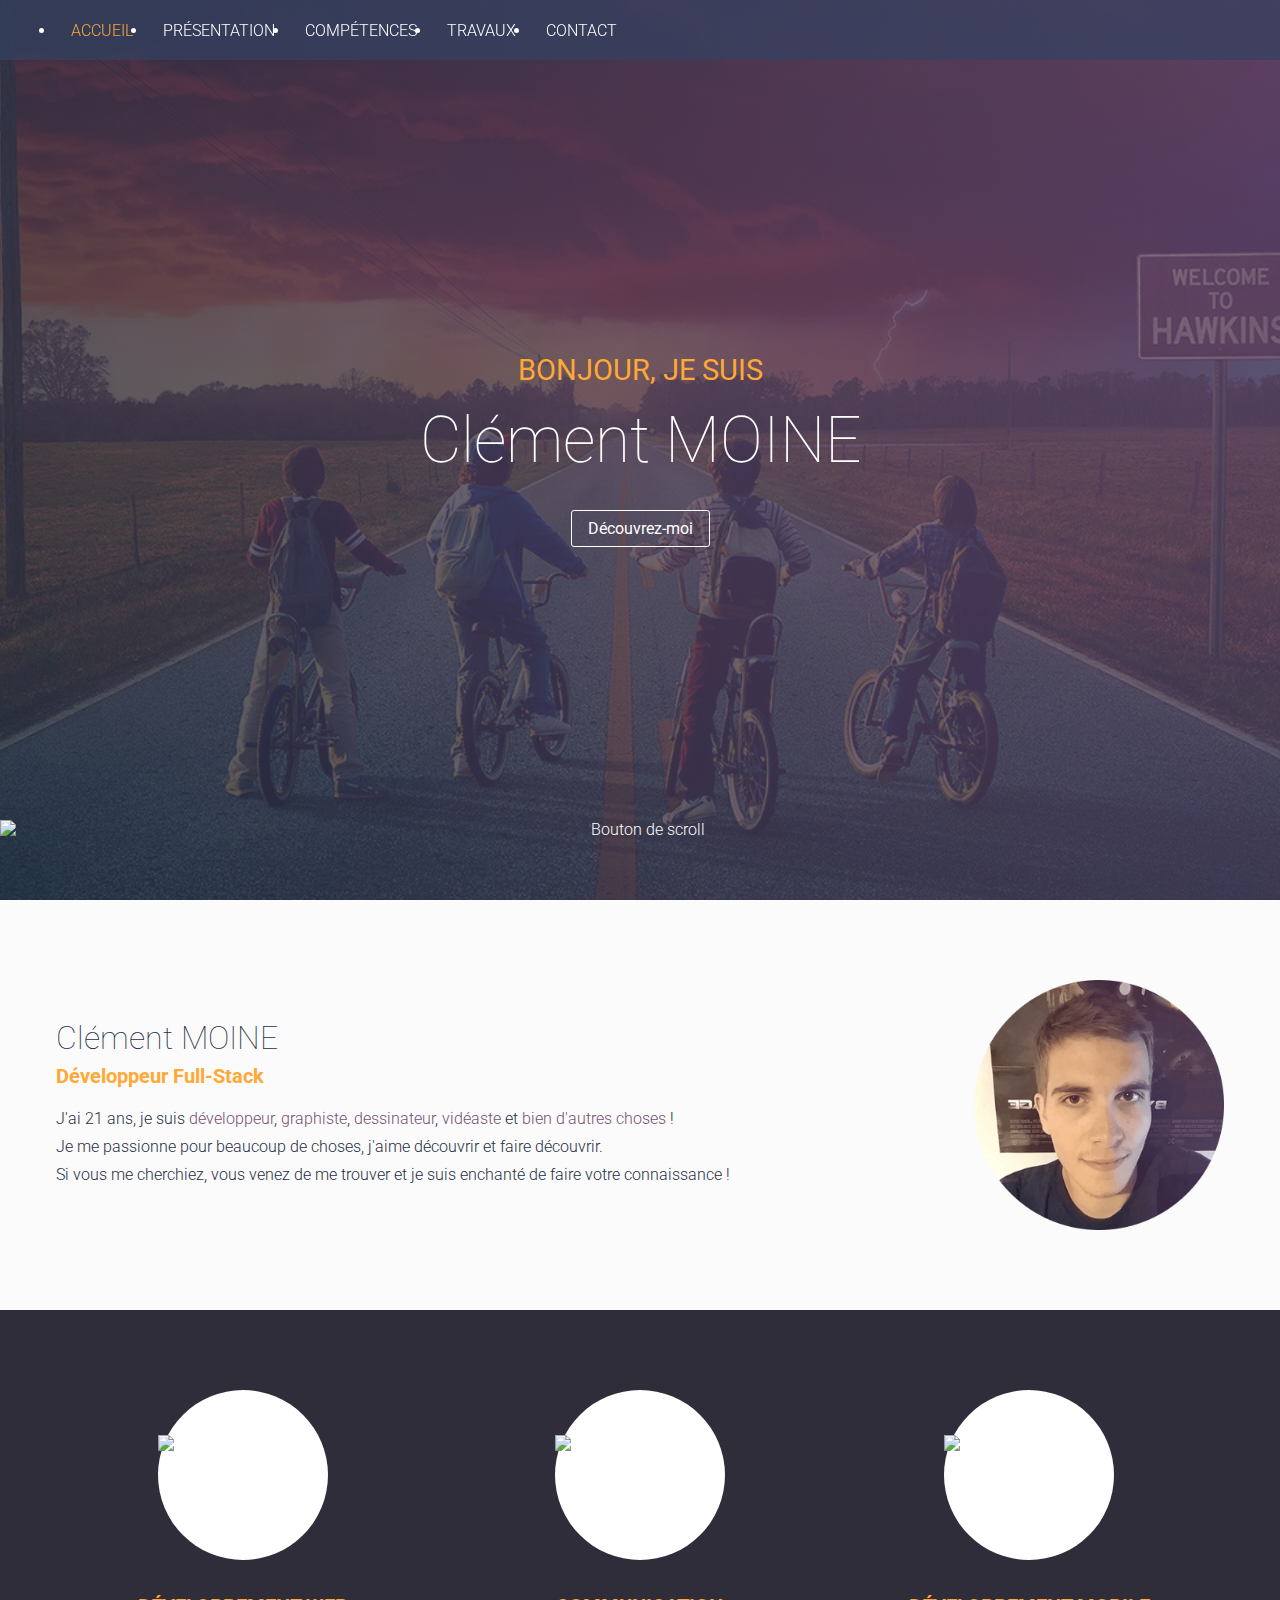
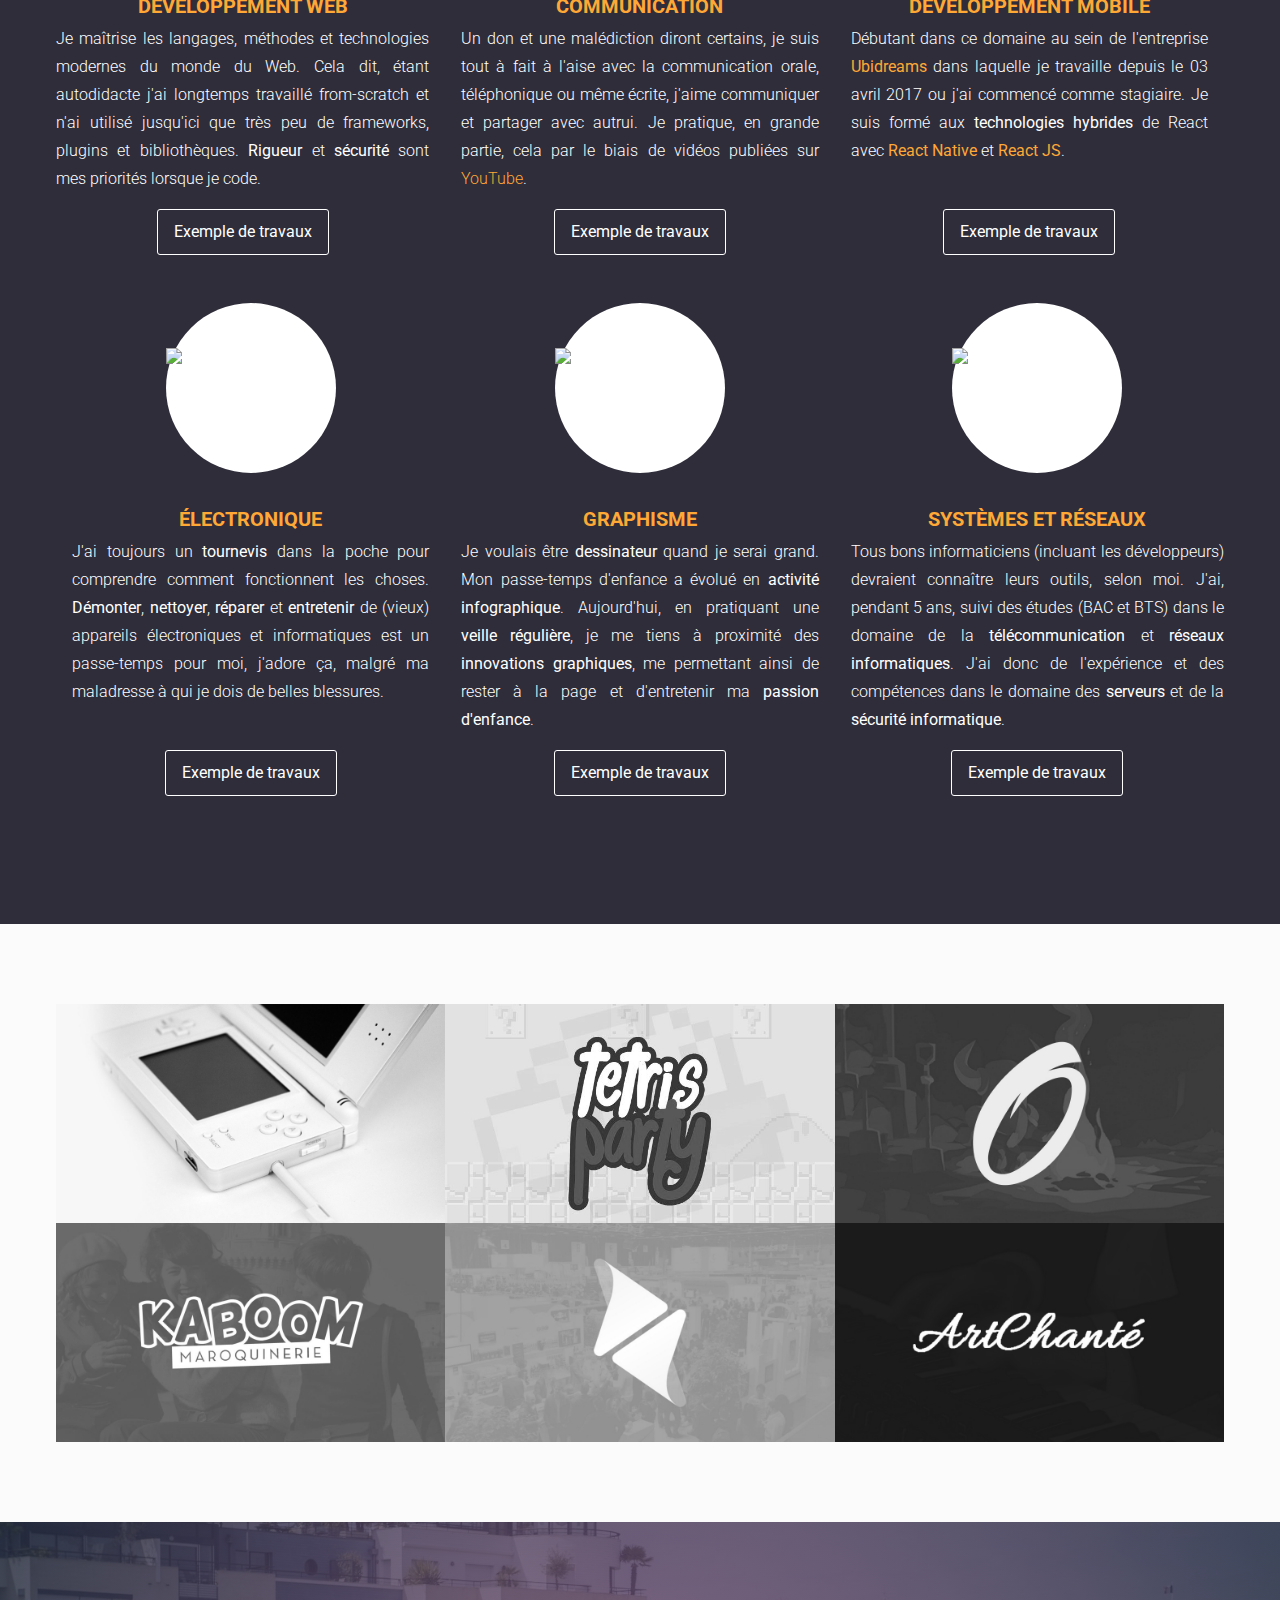
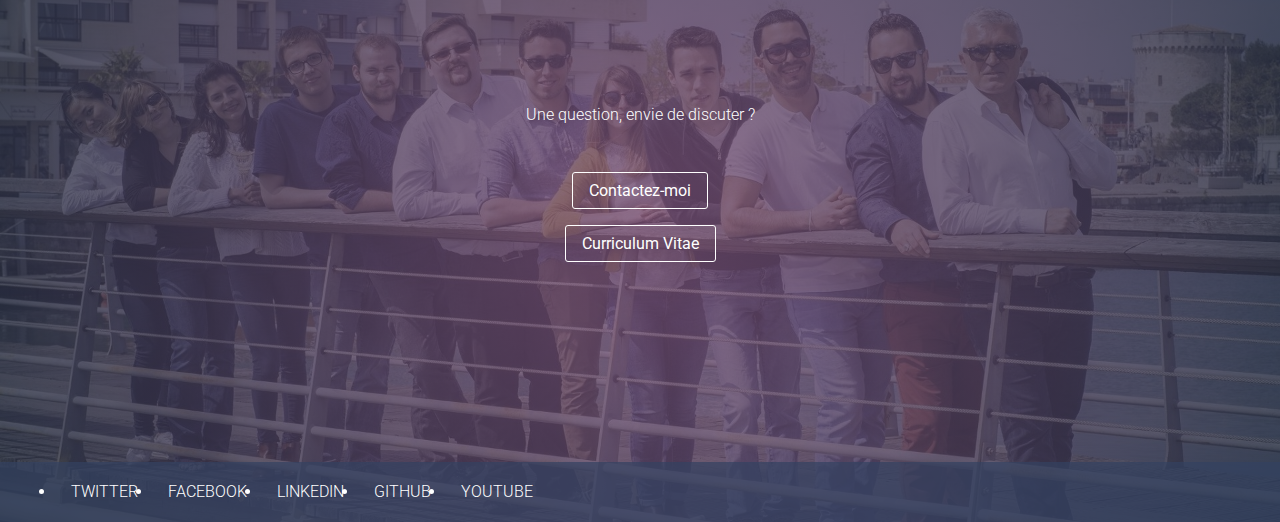
==== index.html @ f72d9110 "Optimization and fixing CSS" ====
<!DOCTYPE html>
<html lang='fr'>
<head>
  <title>Clément MOINE - Porfolio</title>
  <meta charset='utf-8'>
  <meta http-equiv='X-UA-Compatible' content='IE=edge'>
  <meta name='viewport' content='width=device-width, initial-scale=1, maximum-scale=1, user-scalable=0' />
  <link rel='icon' type='image/png' href='./assets/images/clement.png' />

  <!-- Couleurs navigateur -->
  <meta name='msapplication-TileColor' content='#2f2d3a'>
  <meta name='theme-color' content='#2f2d3a'>
  <meta name='msapplication-navbutton-color' content='#2f2d3a'>
  <meta name='apple-mobile-web-app-status-bar-style' content='#2f2d3a'>

  <!-- Feuilles de styles CSS -->
  <link type='text/css' rel='stylesheet' href='./assets/css/main.css'>
</head>
<body itemscope itemtype='http://schema.org/WebPage'>

  <!-- Header -->
  <header role='banner' itemscope itemtype='http://schema.org/WPHeader'>
    <nav role='navigation' itemscope itemtype='http://schema.org/SiteNavigationElement'>
      <ul>
        <li><a data-smooth='true' itemprop='url' href='#' class='active'><span itemprop='name'>Accueil</span></a></li>
        <li><a data-smooth='true' itemprop='url' href='#presentation'><span itemprop='name'>Présentation</span></a></li>
        <li><a data-smooth='true' itemprop='url' href='#skills'><span itemprop='name'>Compétences</span></a></li>
        <li><a data-smooth='true' itemprop='url' href='#projects'><span itemprop='name'>Travaux</span></a></li>
        <li><a data-smooth='true' itemprop='url' href='#contact'><span itemprop='name'>Contact</span></a></li>
      </ul>
    </nav>
    <div class='overlay'></div>
    <button class='menu'><i class='fa fa-bars' aria-hidden='true'></i></button>
    <h1><span>Bonjour, je suis</span> Clément MOINE</h1>
    <a data-smooth='true' class='button' href='#presentation'>Découvrez-moi</a>
    <a data-smooth='true' href='#presentation'>
      <img class='scroll-info' src='./assets/images/mouse.svg' title='Défilez pour commencer' alt='Bouton de scroll' />
    </a>
  </header>

  <!-- Main -->
  <main role='main' itemscope itemprop='mainContentOfPage'>
    <section id='presentation' class='presentation'>
      <article>
        <h2>Présentation</h2>
        <div class='details'>
          <h3>Clément MOINE</h3>
          <h4>Développeur Full-Stack</h4>
          <p>J'ai <span data-smooth='true' data-since='30/09/1996'>21 ans</span>, je suis <a data-smooth='true' href='#skills'>développeur</a>, <a data-smooth='true' href='#skills'>graphiste</a>, <a data-smooth='true' href='#skills'>dessinateur</a>, <a data-smooth='true' href='#skills'>vidéaste</a> et <a data-smooth='true' href='#skills'>bien d'autres choses</a> !</p>
          <p>Je me passionne pour beaucoup de choses, j'aime découvrir et faire découvrir.</p>
          <p>Si vous me cherchiez, vous venez de me trouver et je suis enchanté de faire votre connaissance !</p>
        </div>
        <img src='./assets/images/clement.png' title='Photographie Clément MOINE &copy; 2017' alt='Clément MOINE'>
      </article>
    </section>

    <section id='skills' class='skills'>
      <article>
        <h2>Compétences</h2>
        <ul>
          <li>
            <figure>
              <img src='./assets/images/icons/puzzle.png' alt='Icone Puzzle &copy; Freepik'>
              <figcaption>Icons made by <a href='http://www.freepik.com' title='Freepik'>Freepik</a> from <a href='http://www.flaticon.com' title='Flaticon'>www.flaticon.com</a> is licensed by <a href='http://creativecommons.org/licenses/by/3.0/' title='Creative Commons BY 3.0' target='_blank'>CC 3.0 BY</a></figcaption>
            </figure>
            <h3>Développement Web</h3>
            <div class='content'>
              <p>Je maîtrise les langages, méthodes et technologies modernes du monde du Web. Cela dit, étant autodidacte j'ai longtemps travaillé from-scratch et n'ai utilisé jusqu'ici que très peu de frameworks, plugins et bibliothèques. <strong>Rigueur</strong> et <strong>sécurité</strong> sont mes priorités lorsque je code.</p>
            </div>
            <a data-smooth='true' href='#projects' class='button'>Exemple de travaux</a>
          </li>
          <li>
            <figure>
              <img src='./assets/images/icons/microphone.png' alt='Icone Microphone &copy; Freepik'>
              <figcaption>Icons made by <a href='http://www.freepik.com' title='Freepik'>Freepik</a> from <a href='http://www.flaticon.com' title='Flaticon'>www.flaticon.com</a> is licensed by <a href='http://creativecommons.org/licenses/by/3.0/' title='Creative Commons BY 3.0' target='_blank'>CC 3.0 BY</a></figcaption>
            </figure>
            <h3>Communication</h3>
            <div class='content'>
              <p>Un don et une malédiction diront certains, je suis tout à fait à l'aise avec la communication orale, téléphonique ou même écrite, j'aime communiquer et partager avec autrui. Je pratique, en grande partie, cela par le biais de vidéos publiées sur <a href='http://youtube.com/c/mrtheinsane'>YouTube</a>.</p>
            </div>
            <a data-smooth='true' href='#projects' class='button'>Exemple de travaux</a>
          </li>
          <li>
            <figure>
              <img src='./assets/images/icons/gears.png' alt='Icone Rouages &copy; Vectors Market'>
              <figcaption>Icons made by <a href='http://www.flaticon.com/authors/vectors-market' title='Vectors Market'>Vectors Market</a> from <a href='http://www.flaticon.com' title='Flaticon'>www.flaticon.com</a> is licensed by <a href='http://creativecommons.org/licenses/by/3.0/' title='Creative Commons BY 3.0' target='_blank'>CC 3.0 BY</a></figcaption>
            </figure>
            <h3>Développement Mobile</h3>
            <div class='content'>
              <p>Débutant dans ce domaine au sein de l'entreprise <a href='http://ubidreams.com/'><strong>Ubidreams</strong></a> dans laquelle je travaille depuis <span title='le 03 avril 2017' data-since='03/04/2017'>le 03 avril 2017</span> ou j'ai commencé comme stagiaire. Je suis formé aux <strong>technologies hybrides</strong> de React avec <a href='https://facebook.github.io/react-native/'><strong>React Native</strong></a> et <a href='https://facebook.github.io/react/'><strong>React JS</strong></a>.</p>
            </div>
            <a data-smooth='true' href='#projects' class='button'>Exemple de travaux</a>
          </li>
          <li>
            <figure>
              <img src='./assets/images/icons/chip.png' alt='Icone Processeur &copy; Freepik'>
              <figcaption>Icons made by <a href='http://www.freepik.com' title='Freepik'>Freepik</a> from <a href='http://www.flaticon.com' title='Flaticon'>www.flaticon.com</a> is licensed by <a href='http://creativecommons.org/licenses/by/3.0/' title='Creative Commons BY 3.0' target='_blank'>CC 3.0 BY</a></figcaption>
            </figure>
            <h3>Électronique</h3>
            <div class='content'>
              <p>J'ai toujours un <strong>tournevis</strong> dans la poche pour comprendre comment fonctionnent les choses. <strong>Démonter</strong>, <strong>nettoyer</strong>, <strong>réparer</strong> et <strong>entretenir</strong> de (vieux) appareils électroniques et informatiques est un passe-temps pour moi, j'adore ça, malgré ma maladresse à qui je dois de belles blessures.</p>
            </div>
            <a data-smooth='true' href='#projects' class='button'>Exemple de travaux</a>
          </li>
          <li>
            <figure>
              <img src='./assets/images/icons/pen.png' alt='Icone Crayon &copy; Freepik'>
              <figcaption>Icons made by <a href='http://www.freepik.com' title='Freepik'>Freepik</a> from <a href='http://www.flaticon.com' title='Flaticon'>www.flaticon.com</a> is licensed by <a href='http://creativecommons.org/licenses/by/3.0/' title='Creative Commons BY 3.0' target='_blank'>CC 3.0 BY</a></figcaption>
            </figure>
            <h3>Graphisme</h3>
            <div class='content'>
              <p>Je voulais être <strong>dessinateur</strong> quand je serai grand. Mon passe-temps d'enfance a évolué en <strong>activité infographique</strong>. Aujourd'hui, en pratiquant une <strong>veille régulière</strong>, je me tiens à proximité des <strong>innovations graphiques</strong>, me permettant ainsi de rester à la page et d'entretenir ma <strong>passion d'enfance</strong>.</p>
            </div>
            <a data-smooth='true' href='#projects' class='button'>Exemple de travaux</a>
          </li>
          <li>
            <figure>
              <img src='./assets/images/icons/servers.png' alt='Icone Serveurs &copy; Madebyoliver'>
              <figcaption>Icons made by <a href='http://www.flaticon.com/authors/madebyoliver' title='Madebyoliver'>Madebyoliver</a> from <a href='http://www.flaticon.com' title='Flaticon'>www.flaticon.com</a> is licensed by <a href='http://creativecommons.org/licenses/by/3.0/' title='Creative Commons BY 3.0' target='_blank'>CC 3.0 BY</a></figcaption>
            </figure>
            <h3>Systèmes et réseaux</h3>
            <div class='content'>
              <p>Tous bons informaticiens (incluant les développeurs) devraient connaître leurs outils, selon moi. J'ai, pendant 5 ans, suivi des études (BAC et BTS) dans le domaine de la <strong>télécommunication</strong> et <strong>réseaux informatiques</strong>. J'ai donc de l'expérience et des compétences dans le domaine des <strong>serveurs</strong> et de la <strong>sécurité informatique</strong>.</p>
            </div>
            <a data-smooth='true' href='#projects' class='button'>Exemple de travaux</a>
          </li>
        </ul>
      </article>
    </section>

    <section id='projects' class='projects'>
      <article>
        <h2>Compétences</h2>
        <ul>
          <li>
            <figure data-popup='true'>
              <img src='./assets/images/projects/diy_nds/thumb.jpg' alt='Nintendo DS'>
              <figcaption>
                <h3>Réparation d'une Nintendo DS Lite</h3>
                <p>Vidéo de tutoriel en anglais</p>
              </figcaption>
            </figure>
            <div class='popup'>
              <div class='header'>
                <h3>Do It Yourself - Réparer une Nintendo DS Lite</h3>
                <button class='close'>Fermer</button>
              </div>
              <div class='content'>
                <div class='fluid-container'>
                  <iframe width='560' height='315' data-src='https://www.youtube.com/embed/w6Wd_wtrXdo?ecver=1' frameborder='0' allowfullscreen></iframe>
                </div>
                <p>Cette vidéo est un examen d'anglais à propos du concept de 'Do It Yourself' ou comment faire des choses par soi-même. La règle de cet examen était d'avoir une vidéo d'une durée <strong>2:30 au maximum</strong> avec une <strong>prise de parole tout au long de la vidéo</strong>.</p>
                <p>Dans cette vidéo, en anglais, j'y explique ainsi comment remplacer <strong>la coque cassée d'une Nintendo DS Lite</strong> par une neuve étapes par étapes.</p>
              </div>
            </div>
          </li>
          <li>
            <figure data-popup='true'>
              <img src='./assets/images/projects/tetris_party/thumb.jpg' alt='Tetris Party'>
              <figcaption>
                <h3>Tetris Party</h3>
                <p>Jeu de tetris fait en Canvas</p>
              </figcaption>
            </figure>
            <div class='popup'>
              <div class='header'>
                <h3>Tetris Party - Jeu de Tetris en Canvas</h3>
                <button class='close'>Fermer</button>
              </div>
              <div class='content'>
                <div class='fluid-container'>
                  <iframe width='560' height='315' data-src='./assets/documents/tetris_party' frameborder='0' allowfullscreen></iframe>
                </div>
                <p>Tetris Party est un jeu que j'ai conçu lors de mon année en <a href='http://sciences.univ-larochelle.fr/lp-creation-multimedia'><strong title='LPCM'>Licence Professionnelle Création Multimédia</strong></a> dans le cadre d'un examen. Il utilise le Canvas de HTML5 couplé à la bibliothèque CreateJS permettant de le manipuler facilement.</p>
                <p>Les règles sont simples, remplissez un maximum la forme qui se trouve au fond pour gagner le plus de points et passez vers le niveau suivant.</p>
                <p>Bien qu'il ne soit pas terminé, ce projet m'a permis de me faire la main sur Canvas HTML5.</p>
              </div>
            </div>
          </li>
          <li>
            <figure data-popup='true'>
              <img src='./assets/images/projects/open_game/thumb.jpg' alt='Open Game'>
              <figcaption>
                <h3>Open Game</h3>
                <p>L'actualité ouverte du jeu vidéo</p>
              </figcaption>
            </figure>
            <div class='popup'>
              <div class='header'>
                <h3>Open Game - L'actualité ouverte du jeu vidéo</h3>
                <button class='close'>Fermer</button>
              </div>
              <div class='content'>
                <div class='fluid-container'>
                  <iframe width='560' height='315' data-src='https://www.youtube.com/embed/J5Bflzi9FUk?ecver=1' frameborder='0' allowfullscreen></iframe>
                </div>
                <p>Open Game est un site sur lequel vous retrouverez l'univers vidéo-ludique par des aspects très divers au travers d'articles, news, tests et vidéos. C'est l'endroit où vous pourrez vous rendre pour vous informer, vous amuser et vous divertir !</p>
                <p>Ce site est mon premier projet personnel dans le domaine du web que j'ai développé en apprenant de manière autodidacte sans le moindre framework ou base préconçue, il comporte une partie membres, un espace de commentaires, un créateur d'articles et un gestionnaire de messagerie interne.</p>
                <p>Si la création d'un tel <strong>gestionnaire de contenu (CMS)</strong> m'a demandé du temps, il n'en reste pas moins un excellent point de départ dans le monde du web puisqu'il s'agit là du site qui m'a fait apprendre le <strong>HTML</strong>, le <strong>CSS</strong>, le <strong>Javascript</strong>, le <strong>SQL</strong> ainsi le <strong>PHP</strong>.</p>
                <p><a href='http://openga.me' class='button purple'>Consulter le site</a></p>
              </div>
            </div>
          </li>
          <li>
            <figure data-popup='true'>
              <img src='./assets/images/projects/kaboom/thumb.jpg' alt='Kaboom Maroquinerie'>
              <figcaption>
                <h3>Kaboom Maroquinerie</h3>
                <p>Site E-Commerce d'une artisane</p>
              </figcaption>
            </figure>
            <div class='popup'>
              <div class='header'>
                <h3>Kaboom Maroquinerie - E-Commerce Maroquinerie</h3>
                <button class='close'>Fermer</button>
              </div>
              <div class='content'>
                <p>Ce site de E-Commerce a été l'un des deux projets confiés à mon équipe et moi-même dans le cadre des projets tuteurés de <a href='http://sciences.univ-larochelle.fr/lp-creation-multimedia'><strong title='LPCM'>Licence Professionnelle Création Multimédia</strong></a>.</p>
                <img class='mockup' src='./assets/images/projects/kaboom/mockup.png' alt='Mockup Kaboom'>
                <p>Ce projet a été très formateur pour moi ainsi que pour mon équipe puisqu'il s'agissait là de notre première expérience avec de vrais clients accompagnés de leurs besoins et leurs demandes aussi complexes que farfelu(e)s (sans offenses bien-sûr). C'était notamment la première fois que nous pouvions pratiquer les <strong>méthodes agiles</strong> pour travailler de la manière la plus organisée possible.</p>
                <p>Ce site a pour objectif de présenter la micro-entreprise Kaboom Maroquinerie basée sur la Rochelle au travers d'un <strong>site vitrine</strong> ainsi qu'une <strong>partie commerciale</strong> permettant d'étendre sa clientèle à un plus large public. Le site a été conçu sous <strong>Wordpress</strong> pour la partie vitrine, la partie <strong>e-commerciale</strong> a été faite sous <strong>WooCommerce</strong>.</p>
                <p><a href='http://www.kaboom-maroquinerie.fr/' class='button purple'>Consulter le site</a></p>
              </div>
            </div>
          </li>
          <li>
            <figure data-popup='true'>
              <img src='./assets/images/projects/my_tradeshow/thumb.jpg' alt='My Tradeshow'>
              <figcaption>
                <h3>My Tradeshow</h3>
                <p>L'application de salons connectés</p>
              </figcaption>
            </figure>
            <div class='popup'>
              <div class='header'>
                <h3>My Tradeshow - You will never doc alone</h3>
                <button class='close'>Fermer</button>
              </div>
              <div class='content error'>
                <p>Ce projet est en cours de réalisation chez Ubidreams et n'est, à l'heure actuelle, pas montrable au public.</p>
                <p class='center'><img src='./assets/images/projects/my_tradeshow/sad.png' alt='Triste'></p>
              </div>
            </div>
          </li>
          <li>
            <figure data-popup='true'>
              <img src='./assets/images/projects/artchante/thumb.jpg' alt='ArtChante'>
              <figcaption>
                <h3>ArtChante</h3>
                <p>Site de réservation de cours en ligne</p>
              </figcaption>
            </figure>
            <div class='popup'>
              <div class='header'>
                <h3>ArtChanté - École de chant et piano</h3>
                <button class='close'>Fermer</button>
              </div>
              <div class='content'>
                <p>Ce site de E-Commerce a été l'un des deux projets confiés à mon équipe et moi-même dans le cadre des projets tuteurés de <a href='http://sciences.univ-larochelle.fr/lp-creation-multimedia'><strong title='LPCM'>Licence Professionnelle Création Multimédia</strong></a>.</p>
                <img class='mockup' src='./assets/images/projects/artchante/mockup.png' alt='Mockup ArtChante'>
                <p>Ce projet a été très formateur pour moi ainsi que pour mon équipe puisqu'il s'agissait là de notre première expérience avec de vrais clients accompagnés de leurs besoins et leurs demandes aussi complexes que farfelu(e)s (sans offenses bien-sûr). C'était notamment la première fois que nous pouvions pratiquer les <strong>méthodes agiles</strong> pour travailler de la manière la plus organisée possible.</p>
                <p>Ce site a pour objectif de présenter l'école de piano et chant ArtChanté basée sur la Rochelle au travers d'un <strong>site vitrine</strong> ainsi qu'une partie de <strong>réservation des cours en ligne</strong> pour les élèves. Le site a été conçu sous <strong>Wordpress</strong> pour la partie vitrine, la partie réservation a été réalisée et pensée par mes collègues et moi-même.</p>
                <p><a href='http://www.artchante.fr/' class='button purple'>Consulter le site</a></p>
              </div>
            </div>
          </li>
        </ul>
      </article>
    </section>
  </main>

  <!-- Footer -->
  <footer role='contentinfo' itemscope itemtype='http://schema.org/WPFooter'>
    <p>Une question, envie de discuter ?</p>
    <a class='button' href='mailto:clement(dot)moine86(at)gmail(dot)com'>Contactez-moi</a>
    <form method='get' action='./assets/documents/clement_moine_cv.pdf'>
      <button title='Télécharger mon Curriculum Vitae'>Curriculum Vitae</button>
    </form>
    <section id='contact'>
    </section>
    <nav role='navigation' itemscope itemtype='http://schema.org/SiteNavigationElement'>
      <ul>
        <li>
          <a itemprop='url' href='https://twitter.com/mrtheinsane' target='_blank' rel='noopener noreferrer'>
            <span class='icon'><i class='fa fa-twitter' aria-hidden='true'></i></span>
            <span itemprop='name'>Twitter</span>
          </a>
        </li>
        <li>
          <a itemprop='url' href='https://www.facebook.com/cmoine86' target='_blank' rel='noopener noreferrer'>
            <span class='icon'><i class='fa fa-facebook' aria-hidden='true'></i></span>
            <span itemprop='name'>Facebook</span>
          </a>
        </li>
        <li>
          <a itemprop='url' href='http://fr.linkedin.com/in/clemmoine' target='_blank' rel='noopener noreferrer'>
            <span class='icon'><i class='fa fa-linkedin' aria-hidden='true'></i></span>
            <span itemprop='name'>LinkedIn</span>
          </a>
        </li>
        <li>
          <a itemprop='url' href='https://github.com/clemMoine' target='_blank' rel='noopener noreferrer'>
            <span class='icon'><i class='fa fa-github-alt' aria-hidden='true'></i></span>
            <span itemprop='name'>GitHub</span>
          </a>
        </li>
        <li>
          <a itemprop='url' href='https://www.youtube.com/user/MisterTheInsane' target='_blank' rel='noopener noreferrer'>
            <span class='icon'><i class='fa fa-youtube-play' aria-hidden='true'></i></span>
            <span itemprop='name'>YouTube</span>
          </a>
        </li>
      </ul>
    </nav>
  </footer>

  <!-- Fichiers de scripts Javascript -->
  <script src='https://cdn.jsdelivr.net/momentjs/2.18.1/moment-with-locales.min.js'></script>
  <script src='https://code.jquery.com/jquery-3.2.1.min.js' integrity='sha256-hwg4gsxgFZhOsEEamdOYGBf13FyQuiTwlAQgxVSNgt4=' crossorigin='anonymous'></script>
  <!--[if lt IE 9]><script src='https://cdn.jsdelivr.net/g/respond@1.4.2,html5shiv@3.7.3'></script><![endif]-->

  <script src='./assets/javascript/main.js'></script>
</body>
</html>
---- assets/css/main.css ----
@import url(reset.css);@import url(https://fonts.googleapis.com/css?family=Roboto:100,300,400,500,700,900);@import url(fonts/font-awesome/css/font-awesome.min.css);*{margin:0;padding:0;box-sizing:border-box}body{font-family:Roboto,sans-serif;color:#252e43;font-weight:300;background-color:#fbfbfb}a{color:inherit;text-decoration:none}.wrapper{max-width:1200px;margin:0 auto;padding-left:1em;padding-right:1em}img{display:block;max-width:100%}a.button,button{font-family:inherit;-moz-appearance:none;-webkit-appearance:none;font-size:1em;font-weight:400;border:1px solid #fff;-webkit-border-radius:3px;-moz-border-radius:3px;border-radius:3px;-moz-background-clip:padding;-webkit-background-clip:padding-box;background-clip:padding-box;padding-top:.5em;padding-bottom:.5em;padding-left:1em;padding-right:1em;background:0 0;color:#fff}a.button:hover,button:hover{background:#fff;color:#754f75;cursor:pointer}a.button.purple,button.purple{border-color:#754f75;color:#754f75}a.button.purple:hover,button.purple:hover{background:#754f75;color:#fff}nav{display:-webkit-flex;display:-ms-flexbox;display:-ms-flex;display:flex;-webkit-flex-direction:row;-ms-flex-direction:row;flex-direction:row;-webkit-flex:1;-ms-flex:1;flex:1;color:#fff;background-color:rgba(51,65,97,.7)}nav ul{display:-webkit-flex;display:-ms-flexbox;display:-ms-flex;display:flex;-webkit-flex:1;-ms-flex:1;flex:1;-webkit-flex-wrap:wrap;-ms-flex-wrap:wrap;flex-wrap:wrap;-webkit-flex-direction:row;-ms-flex-direction:row;flex-direction:row;-webkit-align-items:center;-ms-align-items:center;align-items:center;max-width:1200px;margin:0 auto;padding-left:1em;padding-right:1em}nav ul li{text-transform:uppercase}nav ul li a{display:-webkit-flex;display:-ms-flexbox;display:-ms-flex;display:flex;-webkit-align-items:center;-ms-align-items:center;align-items:center;height:60px;padding-left:15px;padding-right:15px}nav ul li a.active,nav ul li a:hover{color:#ffa836}nav ul li a[href]:hover{box-shadow:inset 0 -5px 0 #ffa836}header{display:-webkit-flex;display:-ms-flexbox;display:-ms-flex;display:flex;-webkit-align-items:center;-ms-align-items:center;align-items:center;-webkit-justify-content:center;-ms-justify-content:center;justify-content:center;-webkit-flex-direction:column;-ms-flex-direction:column;flex-direction:column;position:relative;height:100vh;min-height:500px;color:#fff;text-align:center}header:after,header:before{content:'';position:absolute;top:0;left:0;right:0;bottom:0}header:before{background-image:-moz-radial-gradient(top right,circle,#754f75,#252e43 100%);background-image:-ms-radial-gradient(top right,circle,#754f75,#252e43 100%);background-image:-webkit-gradient(radial,center center,0,center center,460,from(#754f75),to(#252e43));background-image:-webkit-radial-gradient(top right,circle,#754f75,#252e43 100%);background-image:-o-radial-gradient(top right,circle,#754f75,#252e43 100%);z-index:-1;-webkit-opacity:.8;-moz-opacity:.8;opacity:.8}header:after{background-image:url(../images/header.jpg);background-position:center;background-repeat:no-repeat;background-size:cover;z-index:-2}header nav{position:fixed;top:0;left:0;right:0;z-index:100}header h1{display:-webkit-flex;display:-ms-flexbox;display:-ms-flex;display:flex;-webkit-align-items:center;-ms-align-items:center;align-items:center;-webkit-flex-direction:column;-ms-flex-direction:column;flex-direction:column;font-size:4em;font-weight:lighter;margin-bottom:2rem}header h1 span{margin-bottom:1rem;font-size:.45em;font-weight:initial;text-transform:uppercase;color:#ffa836}header button.menu{display:none}header img.scroll-info{-webkit-align-self:center;-ms-align-self:center;align-self:center;margin:0 auto;position:absolute;height:3em;bottom:2em;left:0;right:0}main section{padding-top:5em;padding-bottom:5em}main section article{display:-webkit-flex;display:-ms-flexbox;display:-ms-flex;display:flex;-webkit-flex-wrap:wrap;-ms-flex-wrap:wrap;flex-wrap:wrap;-webkit-flex-direction:row;-ms-flex-direction:row;flex-direction:row;max-width:1200px;margin:0 auto;padding-left:1em;padding-right:1em;color:#252e43;line-height:1.75em}main section article h2{display:none;flex:0 0 100%}main section article h3{font-size:1.25em;color:#ffa836;padding-bottom:.25em;text-transform:uppercase}main section.presentation{-webkit-align-items:center;-ms-align-items:center;align-items:center;-webkit-justify-content:center;-ms-justify-content:center;justify-content:center}main section.presentation .details{-webkit-flex:1;-ms-flex:1;flex:1;display:-webkit-flex;display:-ms-flexbox;display:-ms-flex;display:flex;-webkit-flex-direction:column;-ms-flex-direction:column;flex-direction:column;-webkit-justify-content:center;-ms-justify-content:center;justify-content:center;text-align:justify;margin-right:2em}main section.presentation .details a[href]:not(.button){color:#754f75}main section.presentation img{-webkit-flex:0 1 250px;-ms-flex:0 1 250px;flex:0 1 250px;width:250px;height:100%}main section.presentation h3{color:#252e43;font-size:2em;font-weight:lighter;line-height:1em;text-transform:none}main section.presentation h4{font-size:1.25em;color:#ffa836;padding-bottom:.75em}main section.skills{background-color:#2f2d3a}main section.skills article{color:#fff}main section.skills article ul{display:-webkit-flex;display:-ms-flexbox;display:-ms-flex;display:flex;-webkit-flex-wrap:wrap;-ms-flex-wrap:wrap;flex-wrap:wrap;-webkit-flex-direction:row;-ms-flex-direction:row;flex-direction:row;-webkit-justify-content:center;-ms-justify-content:center;justify-content:center}main section.skills article ul li{-webkit-flex:1 1 33.33333333%;-ms-flex:1 1 33.33333333%;flex:1 1 33.33333333%;display:-webkit-flex;display:-ms-flexbox;display:-ms-flex;display:flex;-webkit-flex-direction:column;-ms-flex-direction:column;flex-direction:column;-webkit-align-items:center;-ms-align-items:center;align-items:center;margin-bottom:3em;vertical-align:top;box-sizing:border-box;text-align:center;-webkit-justify-content:space-between;-ms-justify-content:space-between;justify-content:space-between}main section.skills article ul li:not(:first-of-type):not(:last-of-type){padding-left:1em;padding-right:1em}main section.skills article ul li:first-of-type{padding-right:1em}main section.skills article ul li:last-of-type{padding-left:1em}main section.skills article ul li div.content{-webkit-flex:1;-ms-flex:1;flex:1;-webkit-align-items:center;-ms-align-items:center;align-items:center;text-align:justify}main section.skills article ul li div.content a[href]:not(.button){color:#ffa836}main section.skills article ul li div.content strong{font-weight:400}main section.skills article ul li .button{margin-top:1em}main section.skills article ul li figure{display:-webkit-flex;display:-ms-flexbox;display:-ms-flex;display:flex;-webkit-align-items:center;-ms-align-items:center;align-items:center;-webkit-justify-content:center;-ms-justify-content:center;justify-content:center;-webkit-border-radius:50%;-moz-border-radius:50%;border-radius:50%;-moz-background-clip:padding;-webkit-background-clip:padding-box;background-clip:padding-box;background-color:#fff;width:170px;height:170px;margin-bottom:2em}main section.skills article ul li figure img{height:80px}main section.skills article ul li figure figcaption{display:none}main section.projects ul{display:-webkit-flex;display:-ms-flexbox;display:-ms-flex;display:flex;-webkit-flex-wrap:wrap;-ms-flex-wrap:wrap;flex-wrap:wrap;-webkit-flex-direction:row;-ms-flex-direction:row;flex-direction:row;-webkit-justify-content:center;-ms-justify-content:center;justify-content:center}main section.projects ul li{-webkit-flex:1 1 33.33333333%;-ms-flex:1 1 33.33333333%;flex:1 1 33.33333333%;display:-webkit-flex;display:-ms-flexbox;display:-ms-flex;display:flex;-webkit-flex-direction:column;-ms-flex-direction:column;flex-direction:column;-webkit-align-items:center;-ms-align-items:center;align-items:center}main section.projects ul li figure{position:relative}main section.projects ul li figure:hover img{-webkit-filter:grayscale(0);filter:grayscale(0)}main section.projects ul li figure:hover figcaption{opacity:1}main section.projects ul li figure img{-webkit-filter:grayscale(100%);filter:grayscale(100%);-webkit-transition:all .2s;-moz-transition:all .2s;-ms-transition:all .2s;-o-transition:all .2s;width:100%;height:auto;object-fit:contain}main section.projects ul li figure figcaption{display:-webkit-flex;display:-ms-flexbox;display:-ms-flex;display:flex;-webkit-align-items:center;-ms-align-items:center;align-items:center;-webkit-flex-direction:column;-ms-flex-direction:column;flex-direction:column;-webkit-justify-content:center;-ms-justify-content:center;justify-content:center;opacity:0;position:absolute;top:0;left:0;right:0;bottom:0;background-color:rgba(37,46,67,.7);color:#fff;cursor:pointer;text-align:center;-webkit-transition:opacity .2s;-moz-transition:opacity .2s;-ms-transition:opacity .2s;-o-transition:opacity .2s}main section.projects ul li figure figcaption h3{color:inherit;font-weight:bolder}.popup{position:fixed;left:0;right:0;bottom:100%;top:-100%;opacity:0;display:-webkit-flex;display:-ms-flexbox;display:-ms-flex;display:flex;-webkit-align-items:center;-ms-align-items:center;align-items:center;-webkit-flex-direction:column;-ms-flex-direction:column;flex-direction:column;-webkit-justify-content:center;-ms-justify-content:center;justify-content:center;background-color:rgba(0,0,0,.9);z-index:100}.popup.active{bottom:0;top:0;opacity:1}.popup .header{display:-webkit-flex;display:-ms-flexbox;display:-ms-flex;display:flex;-webkit-align-items:center;-ms-align-items:center;align-items:center;-webkit-flex-direction:row;-ms-flex-direction:row;flex-direction:row;-webkit-justify-content:space-between;-ms-justify-content:space-between;justify-content:space-between;padding-top:1em;padding-bottom:1em}.popup .header h3{color:#fff}.popup .header .button,.popup .header button{margin-left:1em}.popup .content,.popup .header{width:70%}.popup .content{box-sizing:border-box;background:#fff;padding:1em;min-height:60%;max-height:80%;text-align:center;overflow:auto}.popup .content.error{display:-webkit-flex;display:-ms-flexbox;display:-ms-flex;display:flex;-webkit-align-items:center;-ms-align-items:center;align-items:center;-webkit-flex-direction:column;-ms-flex-direction:column;flex-direction:column;-webkit-justify-content:center;-ms-justify-content:center;justify-content:center}.popup .content.error img{height:5em}.popup .content p{margin-top:1em;margin-bottom:1em;text-align:justify}.popup .content p.center{text-align:center}.popup .content a[href]:not(.button){color:#ffa836}.popup .content .button{display:block;text-align:center}.popup .content .mockup{width:60%;margin:0 auto}.popup .content strong{font-weight:400}.popup .content .fluid-container{position:relative;width:100%;height:0;padding-bottom:56.5%}.popup .content .fluid-container iframe,.popup .content .fluid-container object{position:absolute;width:100%;height:100%;left:0;top:0}footer{display:-webkit-flex;display:-ms-flexbox;display:-ms-flex;display:flex;-webkit-align-items:center;-ms-align-items:center;align-items:center;-webkit-justify-content:center;-ms-justify-content:center;justify-content:center;-webkit-flex-direction:column;-ms-flex-direction:column;flex-direction:column;box-sizing:border-box;position:relative;color:#fff;min-height:600px;padding-bottom:60px}footer p{margin-bottom:3em}footer .button,footer button{margin-bottom:1em}footer:after,footer:before{content:'';position:absolute;top:0;left:0;right:0;bottom:0}footer nav{position:absolute;bottom:0;left:0;right:0;z-index:98}footer nav li span.icon{display:none}footer:before{background-image:-moz-radial-gradient(center,circle,#754f75,#252e43 100%);background-image:-ms-radial-gradient(center,circle,#754f75,#252e43 100%);background-image:-webkit-gradient(radial,center center,0,center center,460,from(#754f75),to(#252e43));background-image:-webkit-radial-gradient(center,circle,#754f75,#252e43 100%);background-image:-o-radial-gradient(center,circle,#754f75,#252e43 100%);z-index:-1;-webkit-opacity:.8;-moz-opacity:.8;opacity:.8}footer:after{background-image:url(../images/footer.jpg);background-repeat:no-repeat;background-size:cover;background-position:center;z-index:-2}@media screen and (max-width:700px){header nav{background-color:#2f2d3a;width:85%;height:100vh;left:-100%;padding-top:1em;-webkit-transition:.5s all;-moz-transition:.5s all;-ms-transition:.5s all;-o-transition:.5s all}header nav.open{left:0}header nav.open+.overlay{right:0;opacity:.8}header nav ul{-webkit-flex-direction:column;-ms-flex-direction:column;flex-direction:column;-webkit-align-items:flex-start;-ms-align-items:flex-start;align-items:flex-start}header nav ul li{width:100%}header nav ul li a[href]:hover{box-shadow:none}header button.menu{display:block;position:fixed;top:1em;right:1em;z-index:97}header .overlay{position:fixed;top:0;left:0;right:auto;bottom:0;background-color:#000;z-index:99;opacity:0;-webkit-transition:.2s opacity;-moz-transition:.2s opacity;-ms-transition:.2s opacity;-o-transition:.2s opacity}main section.presentation article{-webkit-flex-direction:column;-ms-flex-direction:column;flex-direction:column;-webkit-align-items:center;-ms-align-items:center;align-items:center}main section.presentation article .details{margin-right:0;margin-bottom:2em}main section.skills article ul{-webkit-flex-direction:column;-ms-flex-direction:column;flex-direction:column}main section.skills article ul li{-webkit-flex:1;-ms-flex:1;flex:1}main section.projects ul{-webkit-flex-direction:column;-ms-flex-direction:column;flex-direction:column}main section.projects ul li{-webkit-flex:1;-ms-flex:1;flex:1}.popup .content,.popup .header{width:90%}footer nav ul{-webkit-justify-content:center;-ms-justify-content:center;justify-content:center}footer nav ul li span:not(.icon){display:none}footer nav ul li span.icon{display:block}}
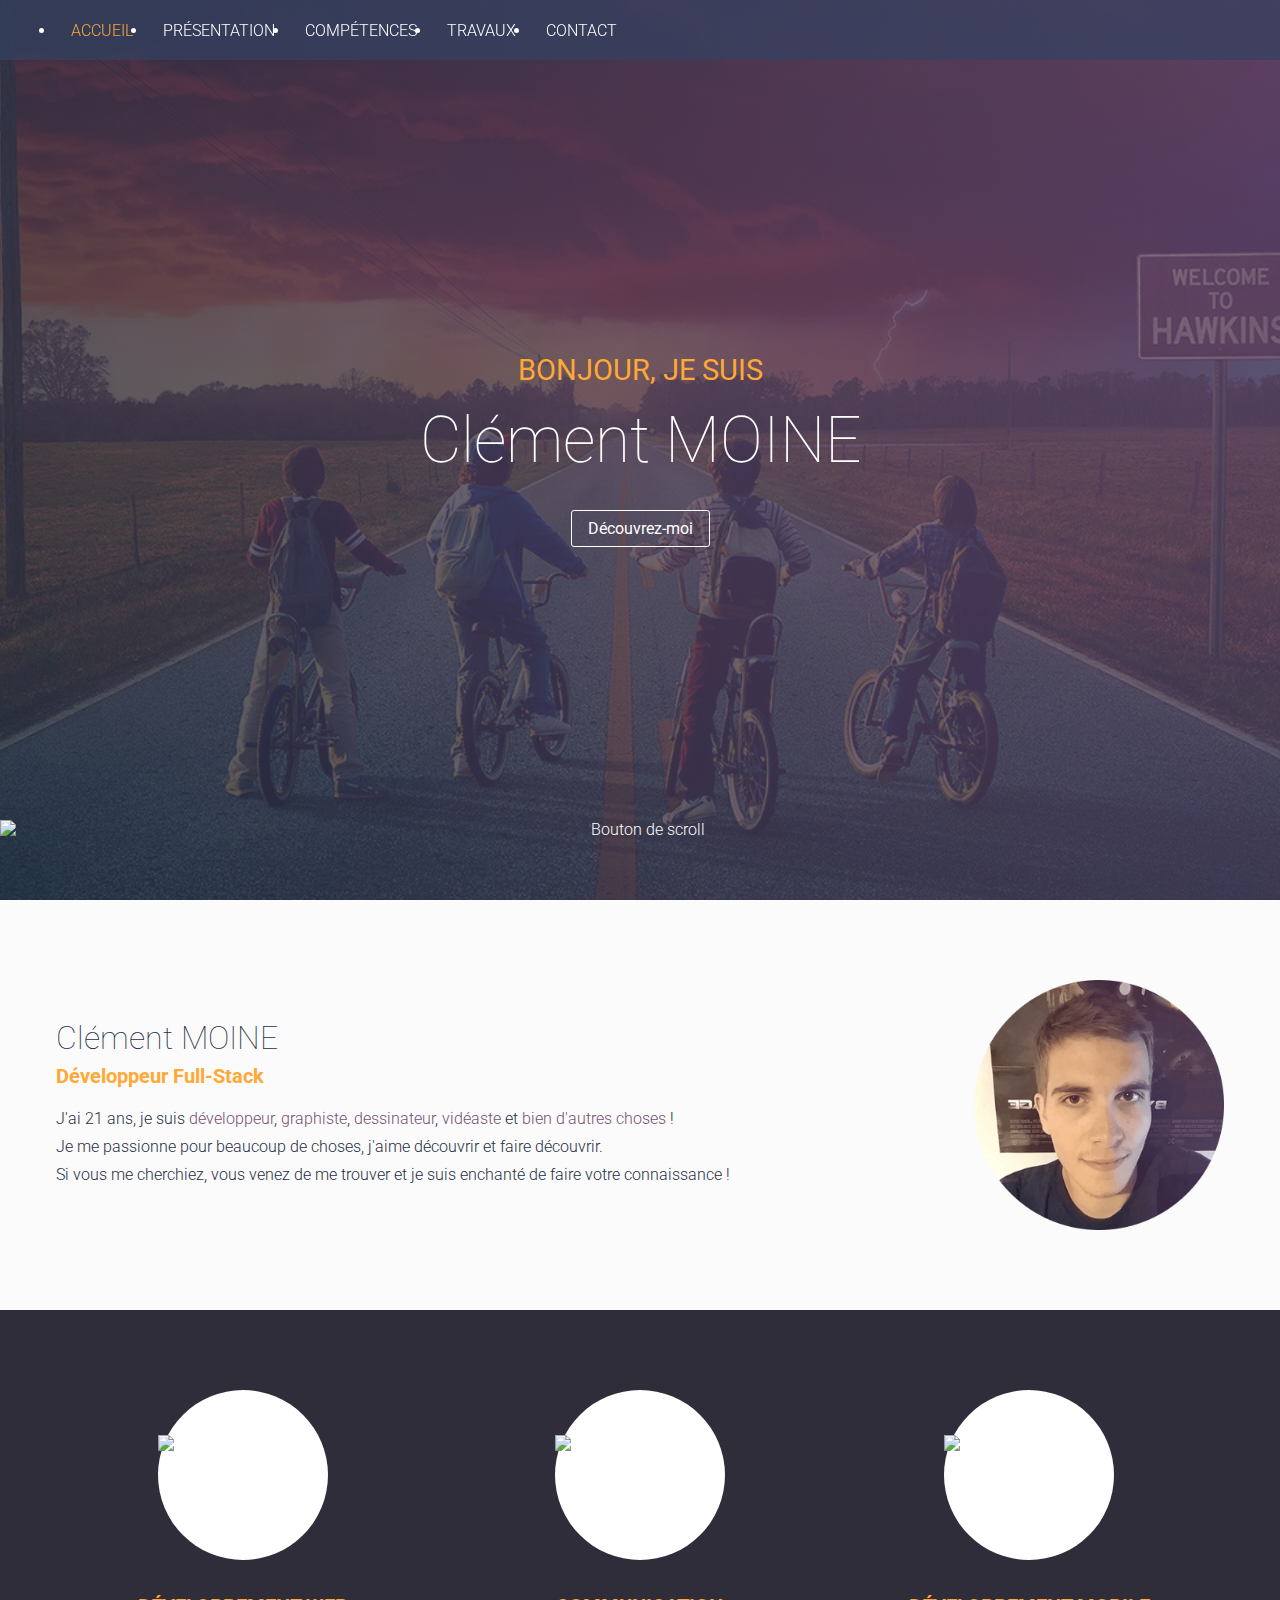
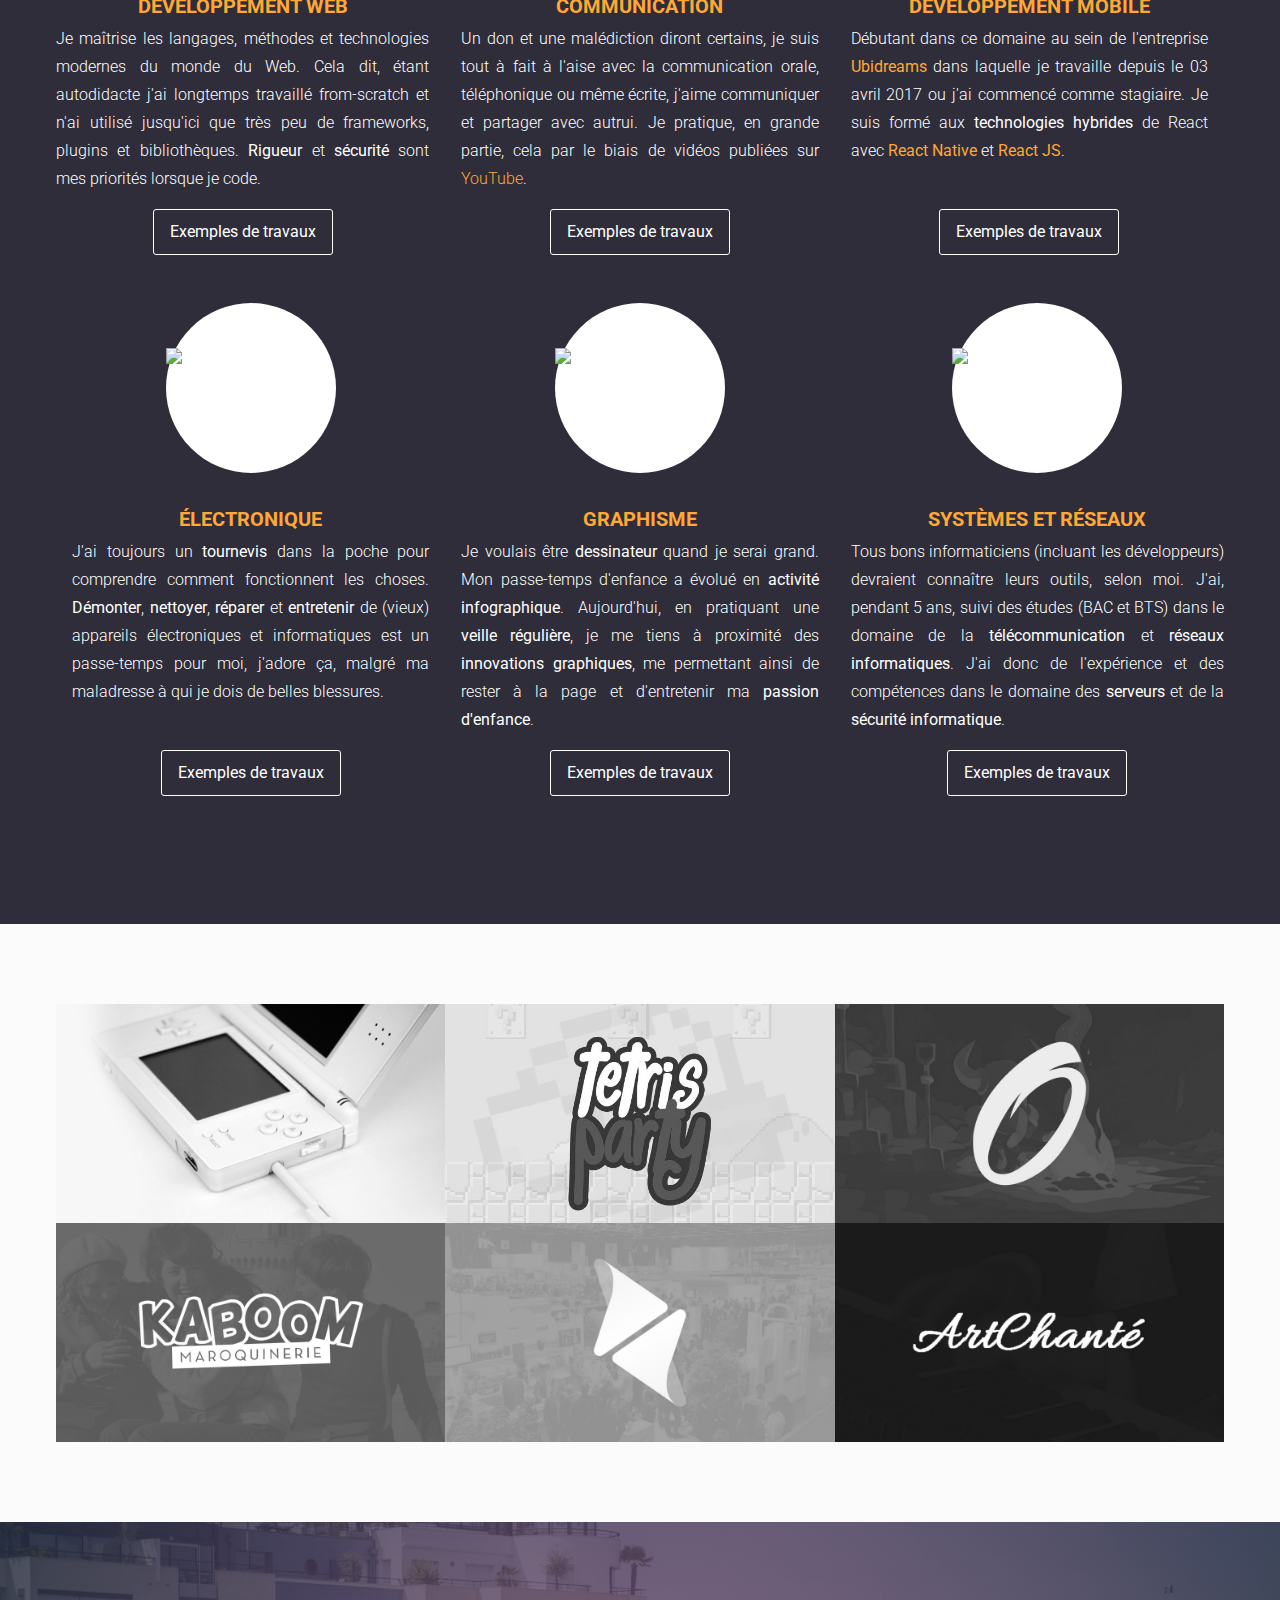
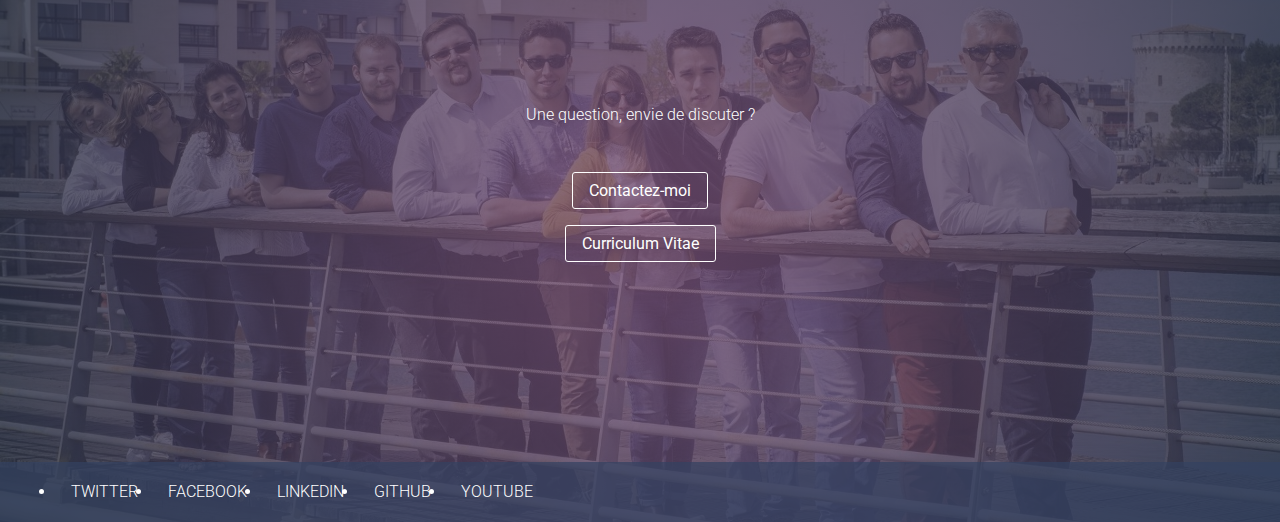
==== commit c88c2138: "Small fixes" ====
--- a/index.html
+++ b/index.html
@@ -1,11 +1,18 @@
 <!DOCTYPE html>
 <html lang='fr'>
-<head>
+<head itemscope itemtype='http://schema.org/WebSite' prefix='og: http://ogp.me/ns# fb: http://ogp.me/ns/fb# article: http://ogp.me/ns/article#'>
   <title>Clément MOINE - Porfolio</title>
   <meta charset='utf-8'>
   <meta http-equiv='X-UA-Compatible' content='IE=edge'>
+  <meta name='keywords' content='portfolio, clement, moine, clément, developpeur, graphiste, dessinateur, videaste' />
   <meta name='viewport' content='width=device-width, initial-scale=1, maximum-scale=1, user-scalable=0' />
+  <meta property='og:description' name='description' content='Je suis développeur, graphiste, dessinateur, vidéaste et bien d&apos;autres choses ! Si vous me cherchiez, vous venez de me trouver !' />
+  <meta name='author' content='Clément MOINE' />
+  <meta name='copyright' content='&copy; Clément MOINE' />
+  <meta itemprop='creator' content='Clément MOINE'>
+  <link rel='alternate' href='http://cmoine.fr' hreflang='fr' />
   <link rel='icon' type='image/png' href='./assets/images/clement.png' />
+  <meta name='robots' content='index, follow'>
 
   <!-- Couleurs navigateur -->
   <meta name='msapplication-TileColor' content='#2f2d3a'>
@@ -13,6 +20,20 @@
   <meta name='msapplication-navbutton-color' content='#2f2d3a'>
   <meta name='apple-mobile-web-app-status-bar-style' content='#2f2d3a'>
 
+  <!-- Balises META réseaux sociaux et indexation -->
+  <meta property='og:image' content='http://cmoine.fr/assets/images/clement.png' />
+  <link rel='image_src' href='http://cmoine.fr/assets/images/clement.png'>
+  <meta property='og:title' content='Portfolio' />
+  <meta property='og:url' content='http://cmoine.fr' />
+  <link rel='shortlink' href='http://cmoine.fr'>
+  <meta property='og:type' content='website' />
+  <meta property='twitter:card' content='summary' />
+  <meta property='twitter:title' content='Portfolio' />
+  <meta property='twitter:description' content='Je suis développeur, graphiste, dessinateur, vidéaste et bien d&apos;autres choses ! Si vous me cherchiez, vous venez de me trouver !' />
+  <meta property='twitter:image:src' content='http://cmoine.fr/assets/images/clement.png' />
+  <meta property='twitter:creator' content='mrtheinsane' />
+  <meta property='twitter:url' content='http://cmoine.fr' />
+
   <!-- Feuilles de styles CSS -->
   <link type='text/css' rel='stylesheet' href='./assets/css/main.css'>
 </head>
@@ -22,18 +43,18 @@
   <header role='banner' itemscope itemtype='http://schema.org/WPHeader'>
     <nav role='navigation' itemscope itemtype='http://schema.org/SiteNavigationElement'>
       <ul>
-        <li><a data-smooth='true' itemprop='url' href='#' class='active'><span itemprop='name'>Accueil</span></a></li>
-        <li><a data-smooth='true' itemprop='url' href='#presentation'><span itemprop='name'>Présentation</span></a></li>
-        <li><a data-smooth='true' itemprop='url' href='#skills'><span itemprop='name'>Compétences</span></a></li>
-        <li><a data-smooth='true' itemprop='url' href='#projects'><span itemprop='name'>Travaux</span></a></li>
-        <li><a data-smooth='true' itemprop='url' href='#contact'><span itemprop='name'>Contact</span></a></li>
+        <li><a title='Accueil' data-smooth='true' itemprop='url' href='#' class='active'><span itemprop='name'>Accueil</span></a></li>
+        <li><a title='Présentation' data-smooth='true' itemprop='url' href='#presentation'><span itemprop='name'>Présentation</span></a></li>
+        <li><a title='Compétences' data-smooth='true' itemprop='url' href='#skills'><span itemprop='name'>Compétences</span></a></li>
+        <li><a title='Travaux' data-smooth='true' itemprop='url' href='#projects'><span itemprop='name'>Travaux</span></a></li>
+        <li><a title='Contact' data-smooth='true' itemprop='url' href='#contact'><span itemprop='name'>Contact</span></a></li>
       </ul>
     </nav>
     <div class='overlay'></div>
     <button class='menu'><i class='fa fa-bars' aria-hidden='true'></i></button>
     <h1><span>Bonjour, je suis</span> Clément MOINE</h1>
-    <a data-smooth='true' class='button' href='#presentation'>Découvrez-moi</a>
-    <a data-smooth='true' href='#presentation'>
+    <a title='Découvrez-moi' data-smooth='true' class='button' href='#presentation'>Découvrez-moi</a>
+    <a title='Défilez pour commencer' data-smooth='true' href='#presentation'>
       <img class='scroll-info' src='./assets/images/mouse.svg' title='Défilez pour commencer' alt='Bouton de scroll' />
     </a>
   </header>
@@ -60,69 +81,69 @@
         <ul>
           <li>
             <figure>
-              <img src='./assets/images/icons/puzzle.png' alt='Icone Puzzle &copy; Freepik'>
+              <img src='./assets/images/icons/puzzle.png' alt='Icone Puzzle &copy; Freepik' title='Icone Puzzle &copy; Freepik'>
               <figcaption>Icons made by <a href='http://www.freepik.com' title='Freepik'>Freepik</a> from <a href='http://www.flaticon.com' title='Flaticon'>www.flaticon.com</a> is licensed by <a href='http://creativecommons.org/licenses/by/3.0/' title='Creative Commons BY 3.0' target='_blank'>CC 3.0 BY</a></figcaption>
             </figure>
             <h3>Développement Web</h3>
             <div class='content'>
               <p>Je maîtrise les langages, méthodes et technologies modernes du monde du Web. Cela dit, étant autodidacte j'ai longtemps travaillé from-scratch et n'ai utilisé jusqu'ici que très peu de frameworks, plugins et bibliothèques. <strong>Rigueur</strong> et <strong>sécurité</strong> sont mes priorités lorsque je code.</p>
             </div>
-            <a data-smooth='true' href='#projects' class='button'>Exemple de travaux</a>
-          </li>
-          <li>
-            <figure>
-              <img src='./assets/images/icons/microphone.png' alt='Icone Microphone &copy; Freepik'>
+            <a title='Exemples de travaux' data-smooth='true' href='#projects' class='button'>Exemples de travaux</a>
+          </li>
+          <li>
+            <figure>
+              <img src='./assets/images/icons/microphone.png' alt='Icone Microphone &copy; Freepik' title='Icone Microphone &copy; Freepik'>
               <figcaption>Icons made by <a href='http://www.freepik.com' title='Freepik'>Freepik</a> from <a href='http://www.flaticon.com' title='Flaticon'>www.flaticon.com</a> is licensed by <a href='http://creativecommons.org/licenses/by/3.0/' title='Creative Commons BY 3.0' target='_blank'>CC 3.0 BY</a></figcaption>
             </figure>
             <h3>Communication</h3>
             <div class='content'>
               <p>Un don et une malédiction diront certains, je suis tout à fait à l'aise avec la communication orale, téléphonique ou même écrite, j'aime communiquer et partager avec autrui. Je pratique, en grande partie, cela par le biais de vidéos publiées sur <a href='http://youtube.com/c/mrtheinsane'>YouTube</a>.</p>
             </div>
-            <a data-smooth='true' href='#projects' class='button'>Exemple de travaux</a>
-          </li>
-          <li>
-            <figure>
-              <img src='./assets/images/icons/gears.png' alt='Icone Rouages &copy; Vectors Market'>
+            <a title='Exemples de travaux' title='Exemples de travaux' data-smooth='true' href='#projects' class='button'>Exemples de travaux</a>
+          </li>
+          <li>
+            <figure>
+              <img src='./assets/images/icons/gears.png' alt='Icone Rouages &copy; Vectors Market' title='Icone Rouages &copy; Vectors Market'>
               <figcaption>Icons made by <a href='http://www.flaticon.com/authors/vectors-market' title='Vectors Market'>Vectors Market</a> from <a href='http://www.flaticon.com' title='Flaticon'>www.flaticon.com</a> is licensed by <a href='http://creativecommons.org/licenses/by/3.0/' title='Creative Commons BY 3.0' target='_blank'>CC 3.0 BY</a></figcaption>
             </figure>
             <h3>Développement Mobile</h3>
             <div class='content'>
               <p>Débutant dans ce domaine au sein de l'entreprise <a href='http://ubidreams.com/'><strong>Ubidreams</strong></a> dans laquelle je travaille depuis <span title='le 03 avril 2017' data-since='03/04/2017'>le 03 avril 2017</span> ou j'ai commencé comme stagiaire. Je suis formé aux <strong>technologies hybrides</strong> de React avec <a href='https://facebook.github.io/react-native/'><strong>React Native</strong></a> et <a href='https://facebook.github.io/react/'><strong>React JS</strong></a>.</p>
             </div>
-            <a data-smooth='true' href='#projects' class='button'>Exemple de travaux</a>
-          </li>
-          <li>
-            <figure>
-              <img src='./assets/images/icons/chip.png' alt='Icone Processeur &copy; Freepik'>
+            <a title='Exemples de travaux' data-smooth='true' href='#projects' class='button'>Exemples de travaux</a>
+          </li>
+          <li>
+            <figure>
+              <img src='./assets/images/icons/chip.png' alt='Icone Processeur &copy; Freepik' title='Icone Processeur &copy; Freepik'>
               <figcaption>Icons made by <a href='http://www.freepik.com' title='Freepik'>Freepik</a> from <a href='http://www.flaticon.com' title='Flaticon'>www.flaticon.com</a> is licensed by <a href='http://creativecommons.org/licenses/by/3.0/' title='Creative Commons BY 3.0' target='_blank'>CC 3.0 BY</a></figcaption>
             </figure>
             <h3>Électronique</h3>
             <div class='content'>
               <p>J'ai toujours un <strong>tournevis</strong> dans la poche pour comprendre comment fonctionnent les choses. <strong>Démonter</strong>, <strong>nettoyer</strong>, <strong>réparer</strong> et <strong>entretenir</strong> de (vieux) appareils électroniques et informatiques est un passe-temps pour moi, j'adore ça, malgré ma maladresse à qui je dois de belles blessures.</p>
             </div>
-            <a data-smooth='true' href='#projects' class='button'>Exemple de travaux</a>
-          </li>
-          <li>
-            <figure>
-              <img src='./assets/images/icons/pen.png' alt='Icone Crayon &copy; Freepik'>
+            <a title='Exemples de travaux' data-smooth='true' href='#projects' class='button'>Exemples de travaux</a>
+          </li>
+          <li>
+            <figure>
+              <img src='./assets/images/icons/pen.png' alt='Icone Crayon &copy; Freepik' title='Icone Crayon &copy; Freepik'>
               <figcaption>Icons made by <a href='http://www.freepik.com' title='Freepik'>Freepik</a> from <a href='http://www.flaticon.com' title='Flaticon'>www.flaticon.com</a> is licensed by <a href='http://creativecommons.org/licenses/by/3.0/' title='Creative Commons BY 3.0' target='_blank'>CC 3.0 BY</a></figcaption>
             </figure>
             <h3>Graphisme</h3>
             <div class='content'>
               <p>Je voulais être <strong>dessinateur</strong> quand je serai grand. Mon passe-temps d'enfance a évolué en <strong>activité infographique</strong>. Aujourd'hui, en pratiquant une <strong>veille régulière</strong>, je me tiens à proximité des <strong>innovations graphiques</strong>, me permettant ainsi de rester à la page et d'entretenir ma <strong>passion d'enfance</strong>.</p>
             </div>
-            <a data-smooth='true' href='#projects' class='button'>Exemple de travaux</a>
-          </li>
-          <li>
-            <figure>
-              <img src='./assets/images/icons/servers.png' alt='Icone Serveurs &copy; Madebyoliver'>
+            <a title='Exemples de travaux' data-smooth='true' href='#projects' class='button'>Exemples de travaux</a>
+          </li>
+          <li>
+            <figure>
+              <img src='./assets/images/icons/servers.png' alt='Icone Serveurs &copy; Madebyoliver' title='Icone Serveurs &copy; Madebyoliver'>
               <figcaption>Icons made by <a href='http://www.flaticon.com/authors/madebyoliver' title='Madebyoliver'>Madebyoliver</a> from <a href='http://www.flaticon.com' title='Flaticon'>www.flaticon.com</a> is licensed by <a href='http://creativecommons.org/licenses/by/3.0/' title='Creative Commons BY 3.0' target='_blank'>CC 3.0 BY</a></figcaption>
             </figure>
             <h3>Systèmes et réseaux</h3>
             <div class='content'>
               <p>Tous bons informaticiens (incluant les développeurs) devraient connaître leurs outils, selon moi. J'ai, pendant 5 ans, suivi des études (BAC et BTS) dans le domaine de la <strong>télécommunication</strong> et <strong>réseaux informatiques</strong>. J'ai donc de l'expérience et des compétences dans le domaine des <strong>serveurs</strong> et de la <strong>sécurité informatique</strong>.</p>
             </div>
-            <a data-smooth='true' href='#projects' class='button'>Exemple de travaux</a>
+            <a title='Exemples de travaux' data-smooth='true' href='#projects' class='button'>Exemples de travaux</a>
           </li>
         </ul>
       </article>
@@ -134,7 +155,7 @@
         <ul>
           <li>
             <figure data-popup='true'>
-              <img src='./assets/images/projects/diy_nds/thumb.jpg' alt='Nintendo DS'>
+              <img src='./assets/images/projects/diy_nds/thumb.jpg' alt='Nintendo DS' title='Nintendo DS'>
               <figcaption>
                 <h3>Réparation d'une Nintendo DS Lite</h3>
                 <p>Vidéo de tutoriel en anglais</p>
@@ -147,7 +168,7 @@
               </div>
               <div class='content'>
                 <div class='fluid-container'>
-                  <iframe width='560' height='315' data-src='https://www.youtube.com/embed/w6Wd_wtrXdo?ecver=1' frameborder='0' allowfullscreen></iframe>
+                  <object width='560' height='315' data-data='https://www.youtube.com/embed/w6Wd_wtrXdo?ecver=1'></object>
                 </div>
                 <p>Cette vidéo est un examen d'anglais à propos du concept de 'Do It Yourself' ou comment faire des choses par soi-même. La règle de cet examen était d'avoir une vidéo d'une durée <strong>2:30 au maximum</strong> avec une <strong>prise de parole tout au long de la vidéo</strong>.</p>
                 <p>Dans cette vidéo, en anglais, j'y explique ainsi comment remplacer <strong>la coque cassée d'une Nintendo DS Lite</strong> par une neuve étapes par étapes.</p>
@@ -156,7 +177,7 @@
           </li>
           <li>
             <figure data-popup='true'>
-              <img src='./assets/images/projects/tetris_party/thumb.jpg' alt='Tetris Party'>
+              <img src='./assets/images/projects/tetris_party/thumb.jpg' alt='Tetris Party' title='Tetris Party'>
               <figcaption>
                 <h3>Tetris Party</h3>
                 <p>Jeu de tetris fait en Canvas</p>
@@ -169,17 +190,18 @@
               </div>
               <div class='content'>
                 <div class='fluid-container'>
-                  <iframe width='560' height='315' data-src='./assets/documents/tetris_party' frameborder='0' allowfullscreen></iframe>
+                  <object width='560' height='315' data-data='./assets/documents/tetris_party'></object>
                 </div>
                 <p>Tetris Party est un jeu que j'ai conçu lors de mon année en <a href='http://sciences.univ-larochelle.fr/lp-creation-multimedia'><strong title='LPCM'>Licence Professionnelle Création Multimédia</strong></a> dans le cadre d'un examen. Il utilise le Canvas de HTML5 couplé à la bibliothèque CreateJS permettant de le manipuler facilement.</p>
                 <p>Les règles sont simples, remplissez un maximum la forme qui se trouve au fond pour gagner le plus de points et passez vers le niveau suivant.</p>
                 <p>Bien qu'il ne soit pas terminé, ce projet m'a permis de me faire la main sur Canvas HTML5.</p>
-              </div>
-            </div>
-          </li>
-          <li>
-            <figure data-popup='true'>
-              <img src='./assets/images/projects/open_game/thumb.jpg' alt='Open Game'>
+                <p><a title='Ouvrir en plein écran' href='./assets/documents/tetris_party' class='button purple' target='_blank' rel='noopener noreferrer'>Ouvrir en plein écran</a></p>
+              </div>
+            </div>
+          </li>
+          <li>
+            <figure data-popup='true'>
+              <img src='./assets/images/projects/open_game/thumb.jpg' alt='Open Game' title='Open Game'>
               <figcaption>
                 <h3>Open Game</h3>
                 <p>L'actualité ouverte du jeu vidéo</p>
@@ -192,18 +214,18 @@
               </div>
               <div class='content'>
                 <div class='fluid-container'>
-                  <iframe width='560' height='315' data-src='https://www.youtube.com/embed/J5Bflzi9FUk?ecver=1' frameborder='0' allowfullscreen></iframe>
+                  <object width='560' height='315' data-data='https://www.youtube.com/embed/J5Bflzi9FUk?ecver=1'></object>
                 </div>
                 <p>Open Game est un site sur lequel vous retrouverez l'univers vidéo-ludique par des aspects très divers au travers d'articles, news, tests et vidéos. C'est l'endroit où vous pourrez vous rendre pour vous informer, vous amuser et vous divertir !</p>
                 <p>Ce site est mon premier projet personnel dans le domaine du web que j'ai développé en apprenant de manière autodidacte sans le moindre framework ou base préconçue, il comporte une partie membres, un espace de commentaires, un créateur d'articles et un gestionnaire de messagerie interne.</p>
                 <p>Si la création d'un tel <strong>gestionnaire de contenu (CMS)</strong> m'a demandé du temps, il n'en reste pas moins un excellent point de départ dans le monde du web puisqu'il s'agit là du site qui m'a fait apprendre le <strong>HTML</strong>, le <strong>CSS</strong>, le <strong>Javascript</strong>, le <strong>SQL</strong> ainsi le <strong>PHP</strong>.</p>
-                <p><a href='http://openga.me' class='button purple'>Consulter le site</a></p>
-              </div>
-            </div>
-          </li>
-          <li>
-            <figure data-popup='true'>
-              <img src='./assets/images/projects/kaboom/thumb.jpg' alt='Kaboom Maroquinerie'>
+                <p><a title='Consulter le site' href='http://openga.me' class='button purple'>Consulter le site</a></p>
+              </div>
+            </div>
+          </li>
+          <li>
+            <figure data-popup='true'>
+              <img src='./assets/images/projects/kaboom/thumb.jpg' alt='Kaboom Maroquinerie' title='Kaboom Maroquinerie'>
               <figcaption>
                 <h3>Kaboom Maroquinerie</h3>
                 <p>Site E-Commerce d'une artisane</p>
@@ -216,16 +238,16 @@
               </div>
               <div class='content'>
                 <p>Ce site de E-Commerce a été l'un des deux projets confiés à mon équipe et moi-même dans le cadre des projets tuteurés de <a href='http://sciences.univ-larochelle.fr/lp-creation-multimedia'><strong title='LPCM'>Licence Professionnelle Création Multimédia</strong></a>.</p>
-                <img class='mockup' src='./assets/images/projects/kaboom/mockup.png' alt='Mockup Kaboom'>
+                <img class='mockup' src='./assets/images/projects/kaboom/mockup.png' alt='Mockup Kaboom' title='Mockup Kaboom'>
                 <p>Ce projet a été très formateur pour moi ainsi que pour mon équipe puisqu'il s'agissait là de notre première expérience avec de vrais clients accompagnés de leurs besoins et leurs demandes aussi complexes que farfelu(e)s (sans offenses bien-sûr). C'était notamment la première fois que nous pouvions pratiquer les <strong>méthodes agiles</strong> pour travailler de la manière la plus organisée possible.</p>
                 <p>Ce site a pour objectif de présenter la micro-entreprise Kaboom Maroquinerie basée sur la Rochelle au travers d'un <strong>site vitrine</strong> ainsi qu'une <strong>partie commerciale</strong> permettant d'étendre sa clientèle à un plus large public. Le site a été conçu sous <strong>Wordpress</strong> pour la partie vitrine, la partie <strong>e-commerciale</strong> a été faite sous <strong>WooCommerce</strong>.</p>
-                <p><a href='http://www.kaboom-maroquinerie.fr/' class='button purple'>Consulter le site</a></p>
-              </div>
-            </div>
-          </li>
-          <li>
-            <figure data-popup='true'>
-              <img src='./assets/images/projects/my_tradeshow/thumb.jpg' alt='My Tradeshow'>
+                <p><a title='Consulter le site' href='http://www.kaboom-maroquinerie.fr/' class='button purple'>Consulter le site</a></p>
+              </div>
+            </div>
+          </li>
+          <li>
+            <figure data-popup='true'>
+              <img src='./assets/images/projects/my_tradeshow/thumb.jpg' alt='My Tradeshow' title='My Tradeshow'>
               <figcaption>
                 <h3>My Tradeshow</h3>
                 <p>L'application de salons connectés</p>
@@ -238,13 +260,13 @@
               </div>
               <div class='content error'>
                 <p>Ce projet est en cours de réalisation chez Ubidreams et n'est, à l'heure actuelle, pas montrable au public.</p>
-                <p class='center'><img src='./assets/images/projects/my_tradeshow/sad.png' alt='Triste'></p>
-              </div>
-            </div>
-          </li>
-          <li>
-            <figure data-popup='true'>
-              <img src='./assets/images/projects/artchante/thumb.jpg' alt='ArtChante'>
+                <p class='center'><img src='./assets/images/projects/my_tradeshow/sad.png' alt='Triste' title='Triste'></p>
+              </div>
+            </div>
+          </li>
+          <li>
+            <figure data-popup='true'>
+              <img src='./assets/images/projects/artchante/thumb.jpg' alt='ArtChante' title='ArtChante'>
               <figcaption>
                 <h3>ArtChante</h3>
                 <p>Site de réservation de cours en ligne</p>
@@ -257,10 +279,10 @@
               </div>
               <div class='content'>
                 <p>Ce site de E-Commerce a été l'un des deux projets confiés à mon équipe et moi-même dans le cadre des projets tuteurés de <a href='http://sciences.univ-larochelle.fr/lp-creation-multimedia'><strong title='LPCM'>Licence Professionnelle Création Multimédia</strong></a>.</p>
-                <img class='mockup' src='./assets/images/projects/artchante/mockup.png' alt='Mockup ArtChante'>
+                <img class='mockup' src='./assets/images/projects/artchante/mockup.png' alt='Mockup ArtChante' title='Mockup ArtChante'>
                 <p>Ce projet a été très formateur pour moi ainsi que pour mon équipe puisqu'il s'agissait là de notre première expérience avec de vrais clients accompagnés de leurs besoins et leurs demandes aussi complexes que farfelu(e)s (sans offenses bien-sûr). C'était notamment la première fois que nous pouvions pratiquer les <strong>méthodes agiles</strong> pour travailler de la manière la plus organisée possible.</p>
                 <p>Ce site a pour objectif de présenter l'école de piano et chant ArtChanté basée sur la Rochelle au travers d'un <strong>site vitrine</strong> ainsi qu'une partie de <strong>réservation des cours en ligne</strong> pour les élèves. Le site a été conçu sous <strong>Wordpress</strong> pour la partie vitrine, la partie réservation a été réalisée et pensée par mes collègues et moi-même.</p>
-                <p><a href='http://www.artchante.fr/' class='button purple'>Consulter le site</a></p>
+                <p><a title='Consulter le site' href='http://www.artchante.fr/' class='button purple'>Consulter le site</a></p>
               </div>
             </div>
           </li>
@@ -272,7 +294,7 @@
   <!-- Footer -->
   <footer role='contentinfo' itemscope itemtype='http://schema.org/WPFooter'>
     <p>Une question, envie de discuter ?</p>
-    <a class='button' href='mailto:clement(dot)moine86(at)gmail(dot)com'>Contactez-moi</a>
+    <a title='Contactez-moi' class='button' href='mailto:clement(dot)moine86(at)gmail(dot)com'>Contactez-moi</a>
     <form method='get' action='./assets/documents/clement_moine_cv.pdf'>
       <button title='Télécharger mon Curriculum Vitae'>Curriculum Vitae</button>
     </form>
@@ -281,31 +303,31 @@
     <nav role='navigation' itemscope itemtype='http://schema.org/SiteNavigationElement'>
       <ul>
         <li>
-          <a itemprop='url' href='https://twitter.com/mrtheinsane' target='_blank' rel='noopener noreferrer'>
+          <a title='Twitter' itemprop='url' href='https://twitter.com/mrtheinsane' target='_blank' rel='noopener noreferrer'>
             <span class='icon'><i class='fa fa-twitter' aria-hidden='true'></i></span>
             <span itemprop='name'>Twitter</span>
           </a>
         </li>
         <li>
-          <a itemprop='url' href='https://www.facebook.com/cmoine86' target='_blank' rel='noopener noreferrer'>
+          <a title='Facebook' itemprop='url' href='https://www.facebook.com/cmoine86' target='_blank' rel='noopener noreferrer'>
             <span class='icon'><i class='fa fa-facebook' aria-hidden='true'></i></span>
             <span itemprop='name'>Facebook</span>
           </a>
         </li>
         <li>
-          <a itemprop='url' href='http://fr.linkedin.com/in/clemmoine' target='_blank' rel='noopener noreferrer'>
+          <a title='LinkedIn' itemprop='url' href='http://fr.linkedin.com/in/clemmoine' target='_blank' rel='noopener noreferrer'>
             <span class='icon'><i class='fa fa-linkedin' aria-hidden='true'></i></span>
             <span itemprop='name'>LinkedIn</span>
           </a>
         </li>
         <li>
-          <a itemprop='url' href='https://github.com/clemMoine' target='_blank' rel='noopener noreferrer'>
+          <a title='GitHub' itemprop='url' href='https://github.com/clemMoine' target='_blank' rel='noopener noreferrer'>
             <span class='icon'><i class='fa fa-github-alt' aria-hidden='true'></i></span>
             <span itemprop='name'>GitHub</span>
           </a>
         </li>
         <li>
-          <a itemprop='url' href='https://www.youtube.com/user/MisterTheInsane' target='_blank' rel='noopener noreferrer'>
+          <a title='YouTube' itemprop='url' href='https://www.youtube.com/user/MisterTheInsane' target='_blank' rel='noopener noreferrer'>
             <span class='icon'><i class='fa fa-youtube-play' aria-hidden='true'></i></span>
             <span itemprop='name'>YouTube</span>
           </a>
@@ -315,10 +337,22 @@
   </footer>
 
   <!-- Fichiers de scripts Javascript -->
+  <script src='https://code.jquery.com/jquery-3.2.1.min.js' integrity='sha256-hwg4gsxgFZhOsEEamdOYGBf13FyQuiTwlAQgxVSNgt4=' crossorigin='anonymous'></script>
   <script src='https://cdn.jsdelivr.net/momentjs/2.18.1/moment-with-locales.min.js'></script>
-  <script src='https://code.jquery.com/jquery-3.2.1.min.js' integrity='sha256-hwg4gsxgFZhOsEEamdOYGBf13FyQuiTwlAQgxVSNgt4=' crossorigin='anonymous'></script>
+  <script src='./assets/javascript/jquery.touchSwipe.min.js'></script>
   <!--[if lt IE 9]><script src='https://cdn.jsdelivr.net/g/respond@1.4.2,html5shiv@3.7.3'></script><![endif]-->
 
+  <!-- Google Analytics -->
+  <script>
+    (function(i,s,o,g,r,a,m){i['GoogleAnalyticsObject']=r;i[r]=i[r]||function(){
+    (i[r].q=i[r].q||[]).push(arguments)},i[r].l=1*new Date();a=s.createElement(o),
+    m=s.getElementsByTagName(o)[0];a.async=1;a.src=g;m.parentNode.insertBefore(a,m)
+    })(window,document,'script','https://www.google-analytics.com/analytics.js','ga');
+    ga('create', 'UA-79652980-2', 'auto');
+    ga('send', 'pageview');
+  </script>
+
+  <!-- Script principal -->
   <script src='./assets/javascript/main.js'></script>
 </body>
 </html>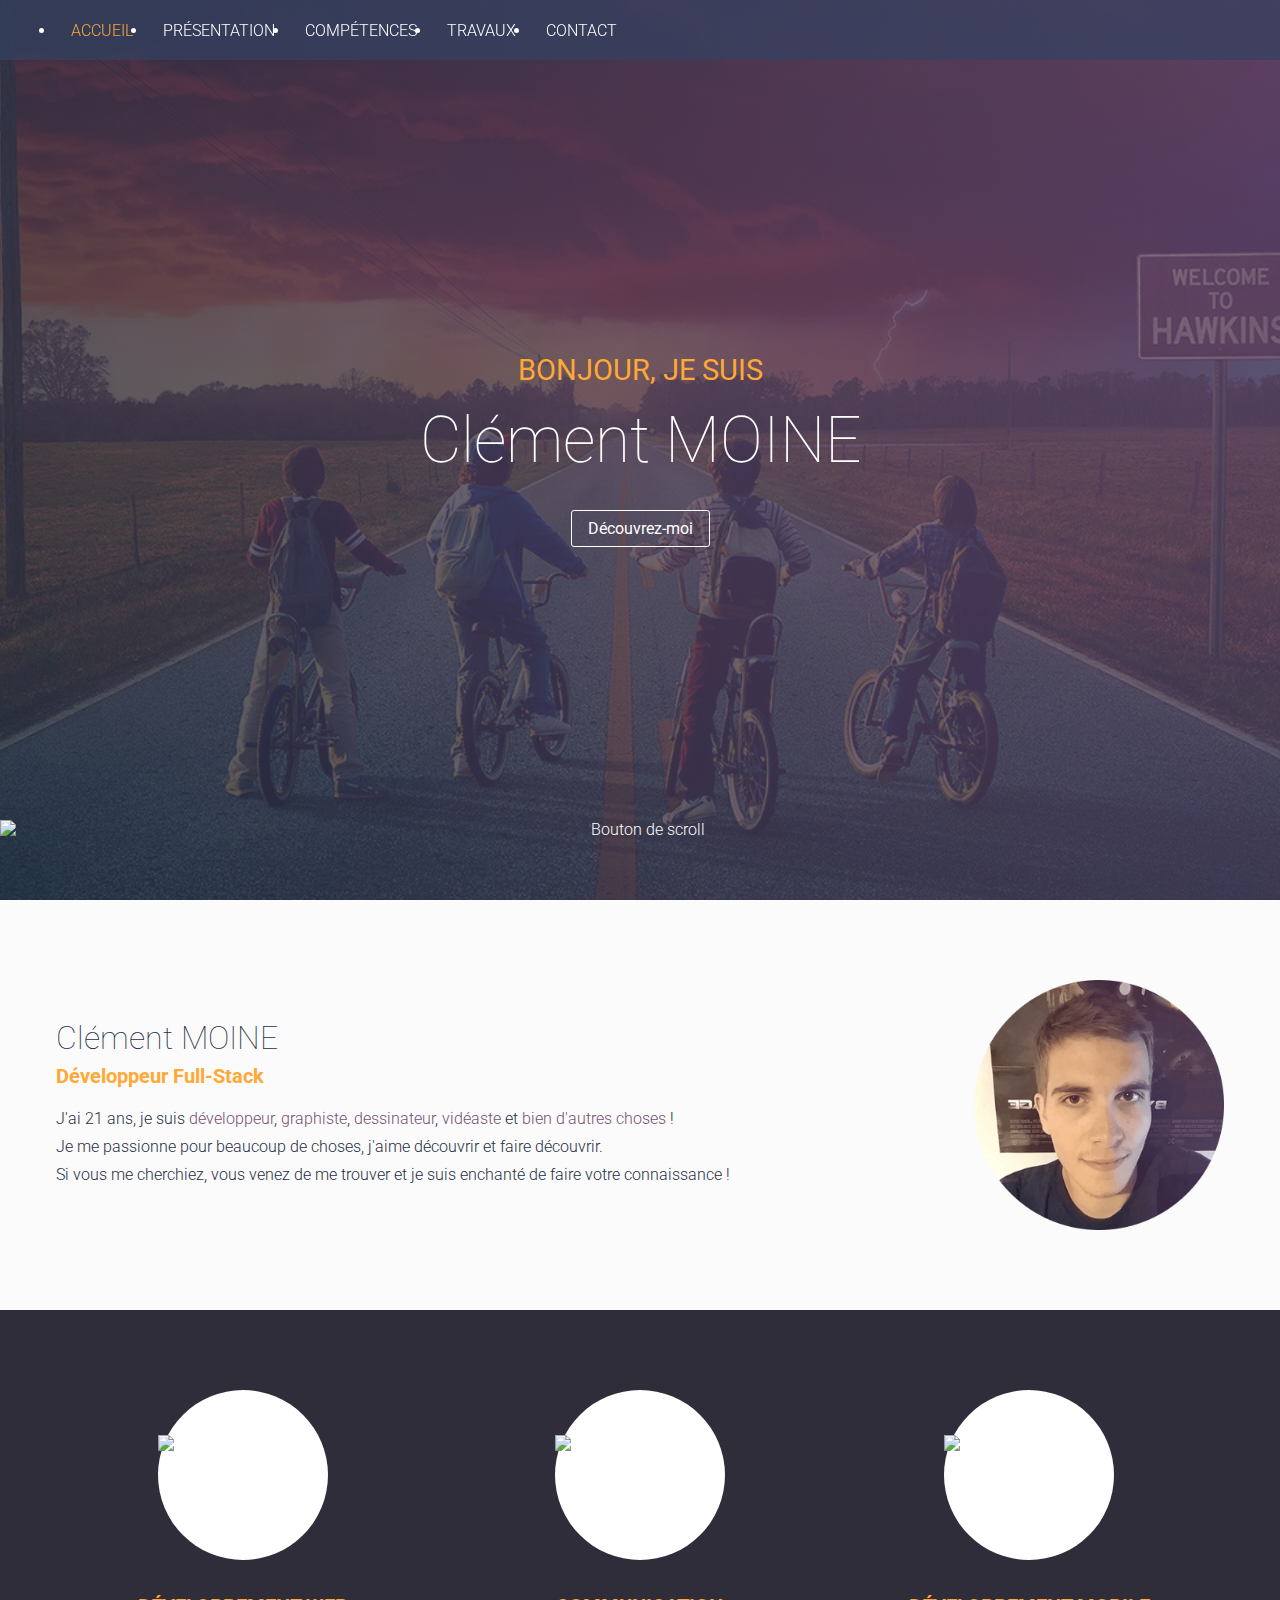
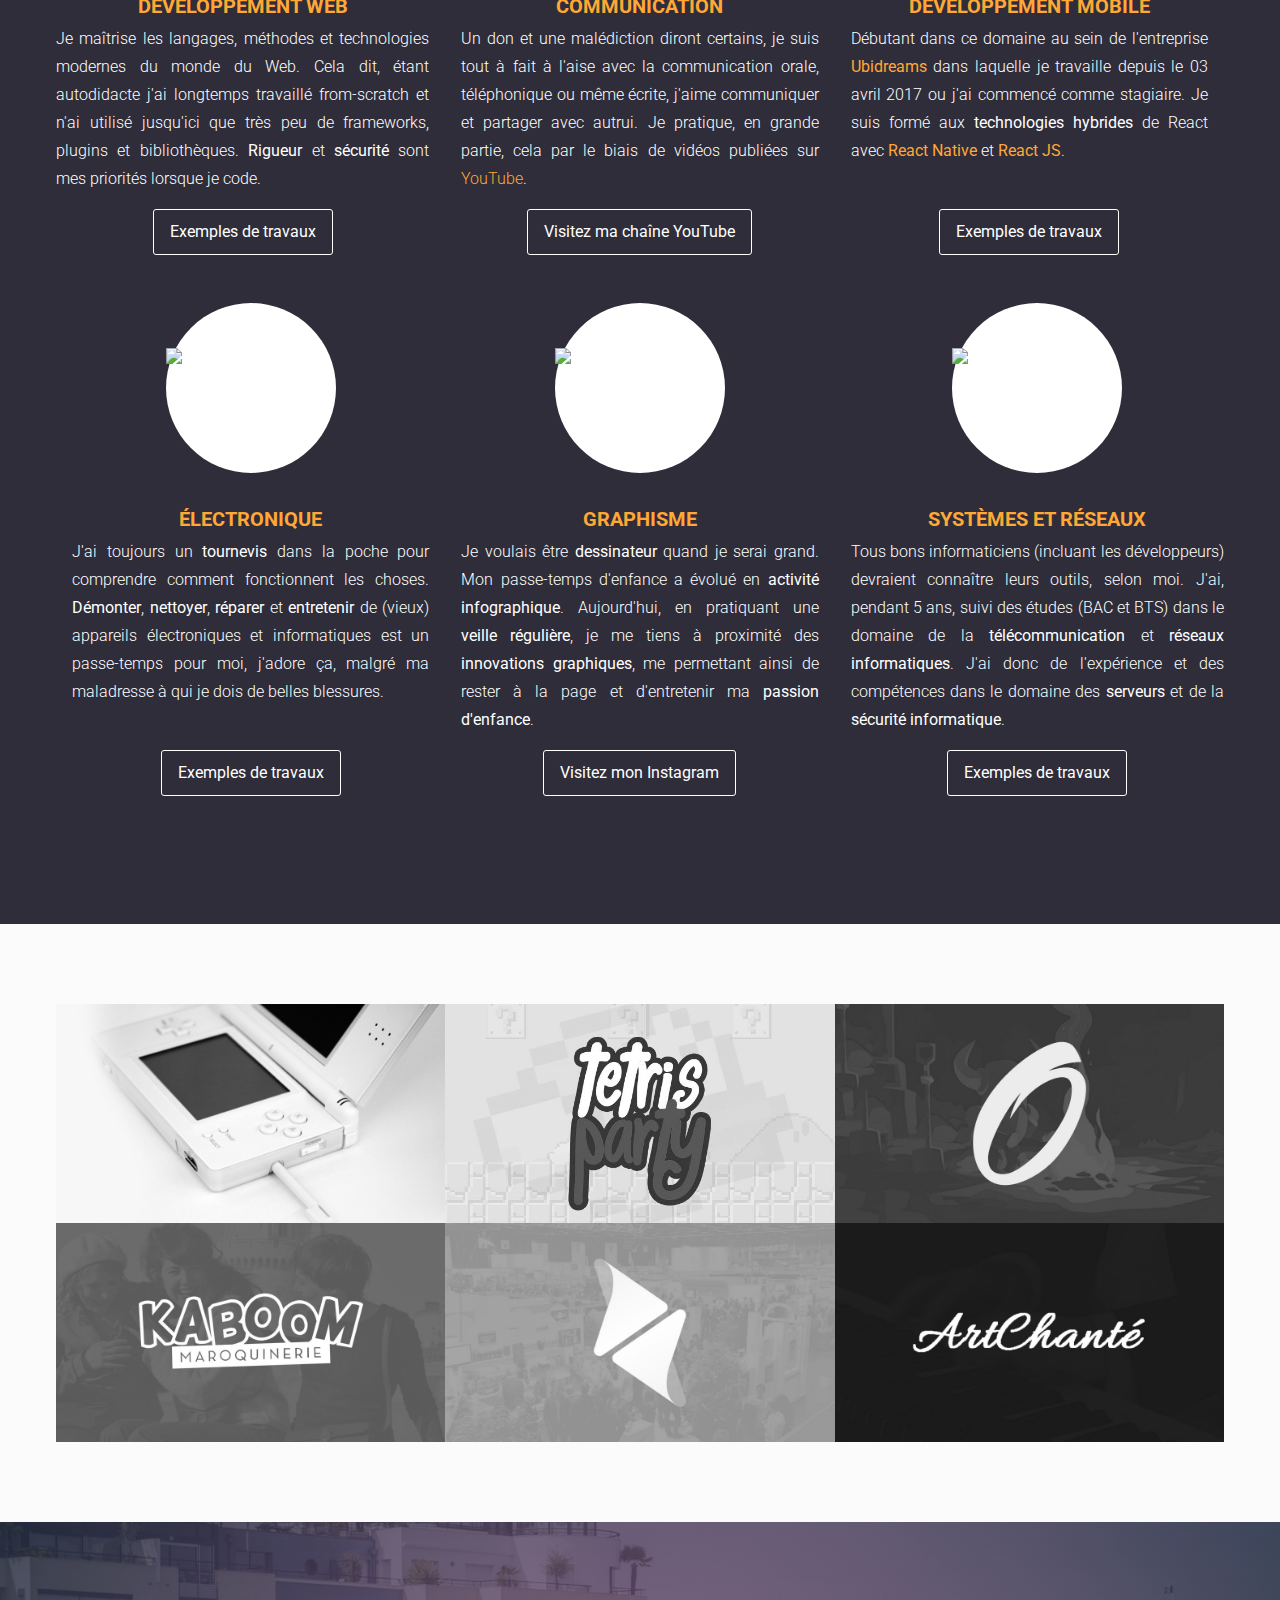
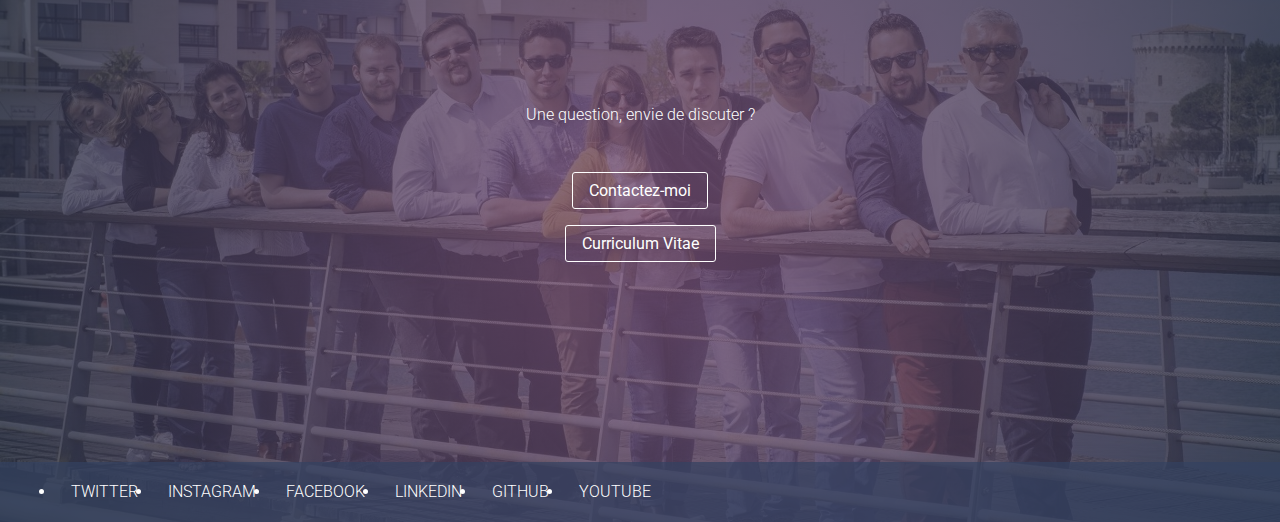
==== commit a1021338: "Add Instagram and update projects links" ====
--- a/index.html
+++ b/index.html
@@ -99,7 +99,7 @@
             <div class='content'>
               <p>Un don et une malédiction diront certains, je suis tout à fait à l'aise avec la communication orale, téléphonique ou même écrite, j'aime communiquer et partager avec autrui. Je pratique, en grande partie, cela par le biais de vidéos publiées sur <a href='http://youtube.com/c/mrtheinsane'>YouTube</a>.</p>
             </div>
-            <a title='Exemples de travaux' title='Exemples de travaux' data-smooth='true' href='#projects' class='button'>Exemples de travaux</a>
+            <a title='Visitez ma chaîne YouTube' target='_blank' rel='noopener noreferrer' href='https://youtube.com/c/mrtheinsane/' class='button'>Visitez ma chaîne YouTube</a>
           </li>
           <li>
             <figure>
@@ -132,7 +132,7 @@
             <div class='content'>
               <p>Je voulais être <strong>dessinateur</strong> quand je serai grand. Mon passe-temps d'enfance a évolué en <strong>activité infographique</strong>. Aujourd'hui, en pratiquant une <strong>veille régulière</strong>, je me tiens à proximité des <strong>innovations graphiques</strong>, me permettant ainsi de rester à la page et d'entretenir ma <strong>passion d'enfance</strong>.</p>
             </div>
-            <a title='Exemples de travaux' data-smooth='true' href='#projects' class='button'>Exemples de travaux</a>
+            <a title='Visitez mon Instagram' target='_blank' rel='noopener noreferrer' href='http://instagram.com/clementmoine' class='button'>Visitez mon Instagram</a>
           </li>
           <li>
             <figure>
@@ -309,6 +309,12 @@
           </a>
         </li>
         <li>
+          <a title='Instagram' itemprop='url' href='http://instagram.com/clementmoine' target='_blank' rel='noopener noreferrer'>
+            <span class='icon'><i class='fa fa-instagram' aria-hidden='true'></i></span>
+            <span itemprop='name'>Instagram</span>
+          </a>
+        </li>
+        <li>
           <a title='Facebook' itemprop='url' href='https://www.facebook.com/cmoine86' target='_blank' rel='noopener noreferrer'>
             <span class='icon'><i class='fa fa-facebook' aria-hidden='true'></i></span>
             <span itemprop='name'>Facebook</span>
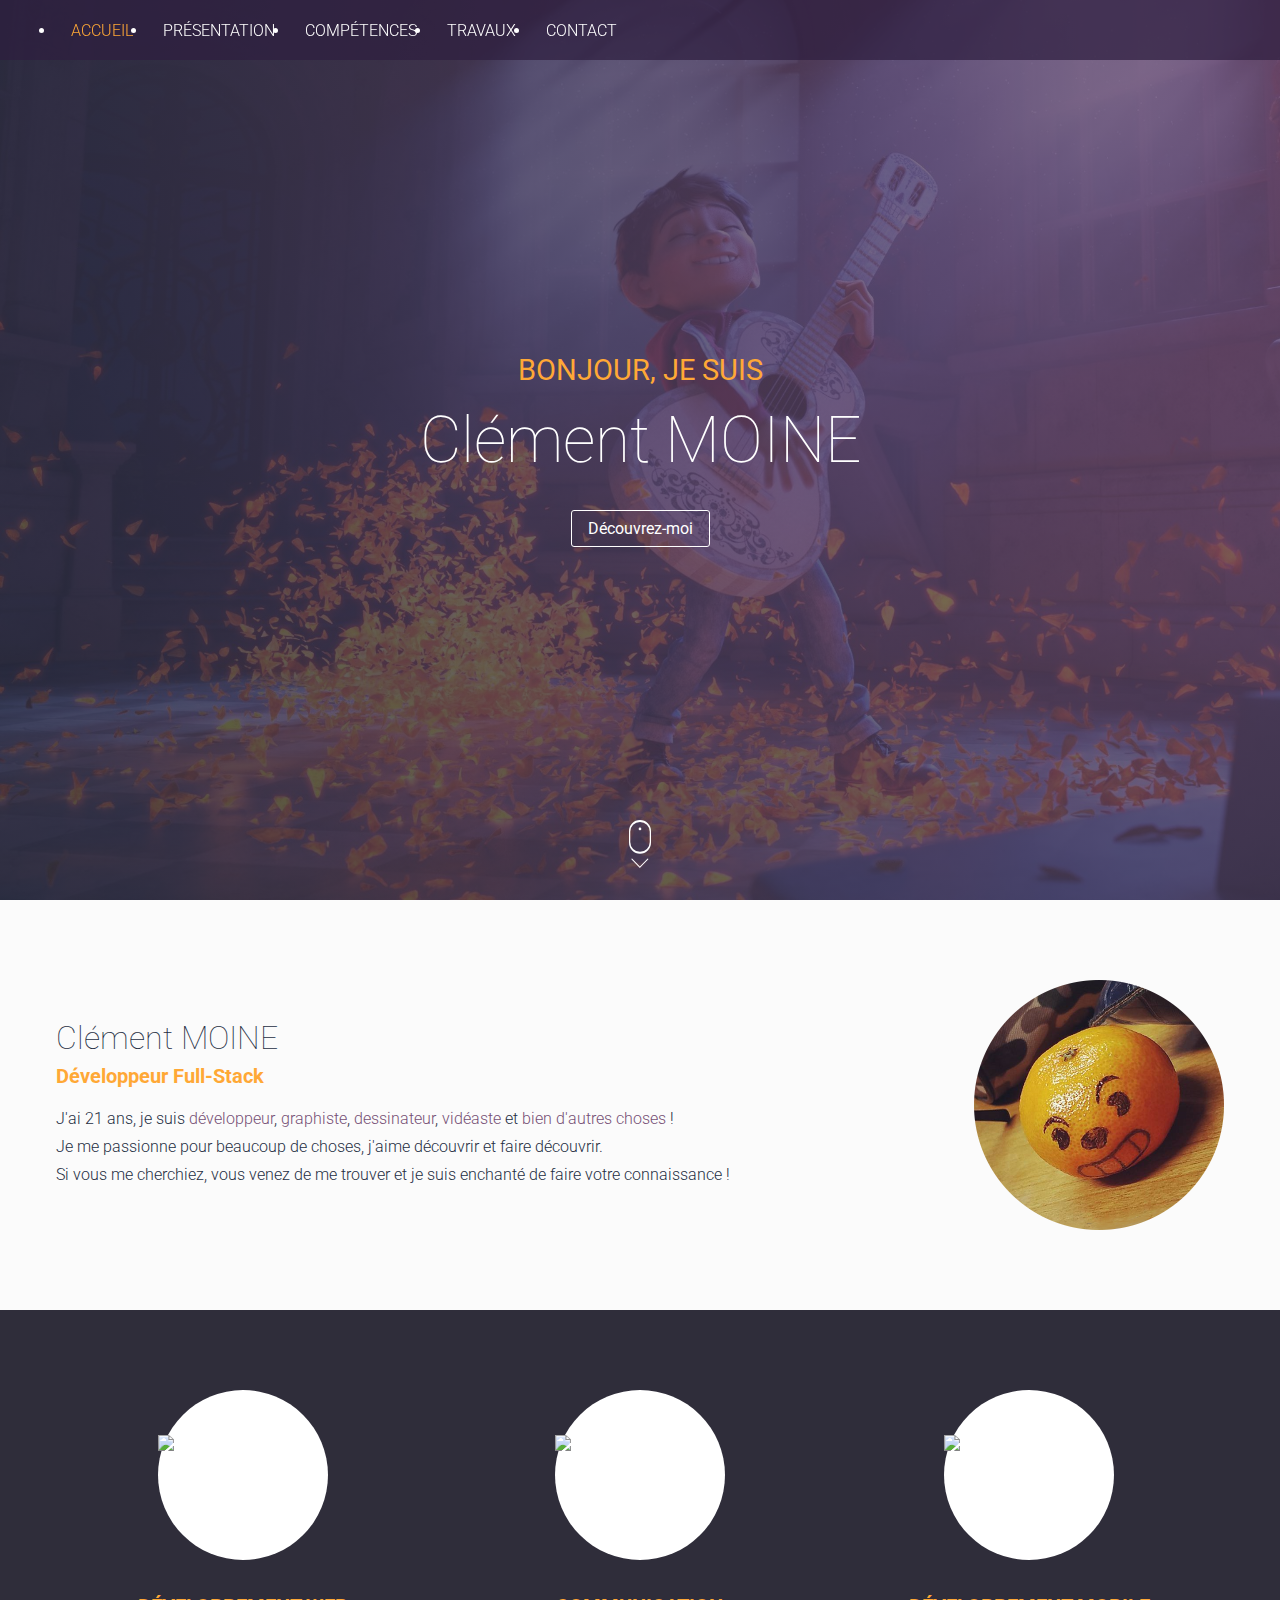
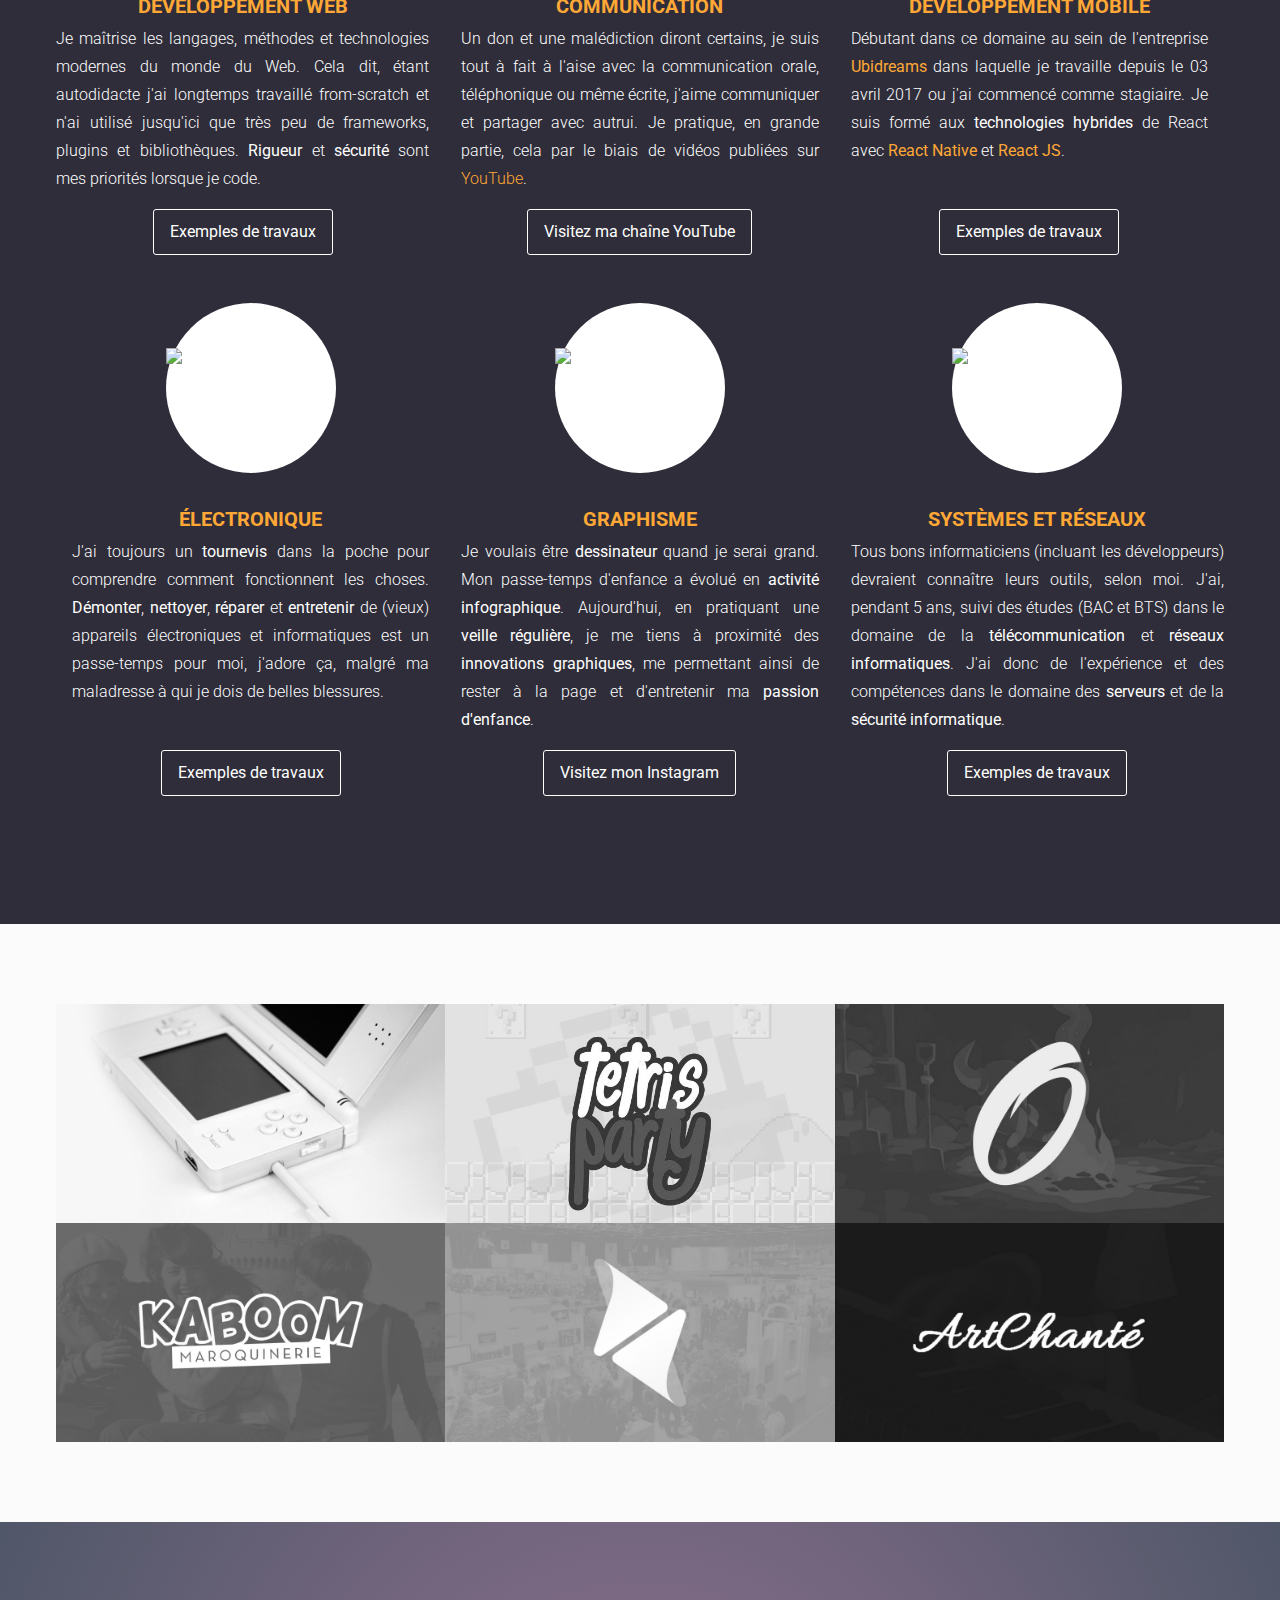
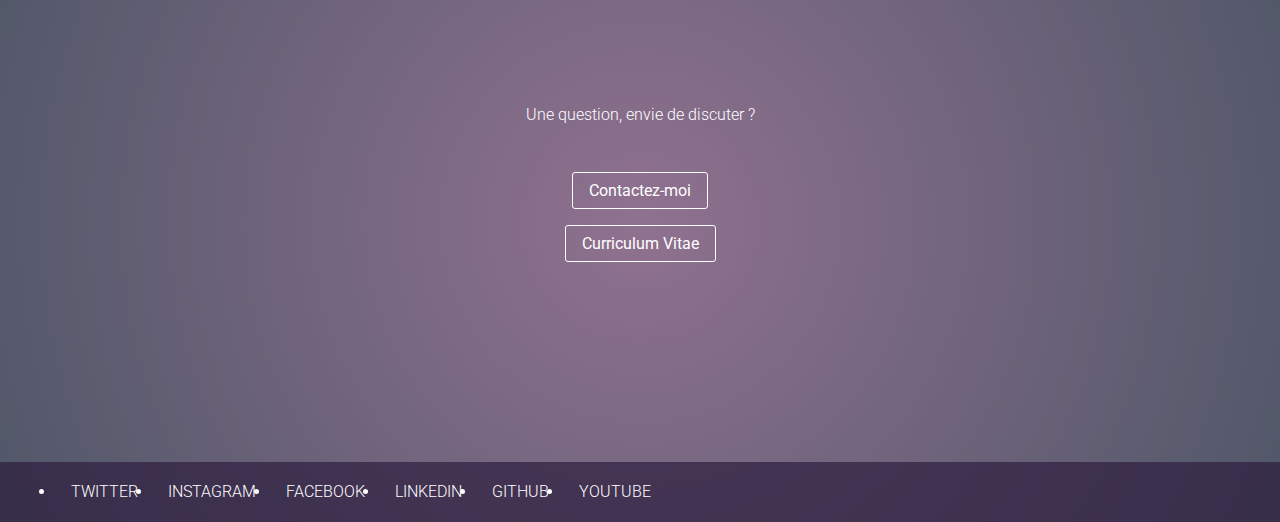
==== commit dcde4b4c: "Add flip avatar / photo" ====
--- a/index.html
+++ b/index.html
@@ -71,7 +71,10 @@
           <p>Je me passionne pour beaucoup de choses, j'aime découvrir et faire découvrir.</p>
           <p>Si vous me cherchiez, vous venez de me trouver et je suis enchanté de faire votre connaissance !</p>
         </div>
-        <img src='./assets/images/clement.png' title='Photographie Clément MOINE &copy; 2017' alt='Clément MOINE'>
+        <div class='flip'>
+          <img src='./assets/images/avatar.png' title='Photographie Clément MOINE &copy; 2017' alt='Clémentine crayonnée'>
+          <img src='./assets/images/clement.png' title='Photographie Clément MOINE &copy; 2017' alt='Clément MOINE'>
+        </div>
       </article>
     </section>
 
--- a/assets/css/main.css
+++ b/assets/css/main.css
@@ -1 +1 @@
-@import url(reset.css);@import url(https://fonts.googleapis.com/css?family=Roboto:100,300,400,500,700,900);@import url(fonts/font-awesome/css/font-awesome.min.css);*{margin:0;padding:0;box-sizing:border-box}body{font-family:Roboto,sans-serif;color:#252e43;font-weight:300;background-color:#fbfbfb}a{color:inherit;text-decoration:none}.wrapper{max-width:1200px;margin:0 auto;padding-left:1em;padding-right:1em}img{display:block;max-width:100%}a.button,button{font-family:inherit;-moz-appearance:none;-webkit-appearance:none;font-size:1em;font-weight:400;border:1px solid #fff;-webkit-border-radius:3px;-moz-border-radius:3px;border-radius:3px;-moz-background-clip:padding;-webkit-background-clip:padding-box;background-clip:padding-box;padding-top:.5em;padding-bottom:.5em;padding-left:1em;padding-right:1em;background:0 0;color:#fff}a.button:hover,button:hover{background:#fff;color:#754f75;cursor:pointer}a.button.purple,button.purple{border-color:#754f75;color:#754f75}a.button.purple:hover,button.purple:hover{background:#754f75;color:#fff}nav{display:-webkit-flex;display:-ms-flexbox;display:-ms-flex;display:flex;-webkit-flex-direction:row;-ms-flex-direction:row;flex-direction:row;-webkit-flex:1;-ms-flex:1;flex:1;color:#fff;background-color:rgba(51,65,97,.7)}nav ul{display:-webkit-flex;display:-ms-flexbox;display:-ms-flex;display:flex;-webkit-flex:1;-ms-flex:1;flex:1;-webkit-flex-wrap:wrap;-ms-flex-wrap:wrap;flex-wrap:wrap;-webkit-flex-direction:row;-ms-flex-direction:row;flex-direction:row;-webkit-align-items:center;-ms-align-items:center;align-items:center;max-width:1200px;margin:0 auto;padding-left:1em;padding-right:1em}nav ul li{text-transform:uppercase}nav ul li a{display:-webkit-flex;display:-ms-flexbox;display:-ms-flex;display:flex;-webkit-align-items:center;-ms-align-items:center;align-items:center;height:60px;padding-left:15px;padding-right:15px}nav ul li a.active,nav ul li a:hover{color:#ffa836}nav ul li a[href]:hover{box-shadow:inset 0 -5px 0 #ffa836}header{display:-webkit-flex;display:-ms-flexbox;display:-ms-flex;display:flex;-webkit-align-items:center;-ms-align-items:center;align-items:center;-webkit-justify-content:center;-ms-justify-content:center;justify-content:center;-webkit-flex-direction:column;-ms-flex-direction:column;flex-direction:column;position:relative;height:100vh;min-height:500px;color:#fff;text-align:center}header:after,header:before{content:'';position:absolute;top:0;left:0;right:0;bottom:0}header:before{background-image:-moz-radial-gradient(top right,circle,#754f75,#252e43 100%);background-image:-ms-radial-gradient(top right,circle,#754f75,#252e43 100%);background-image:-webkit-gradient(radial,center center,0,center center,460,from(#754f75),to(#252e43));background-image:-webkit-radial-gradient(top right,circle,#754f75,#252e43 100%);background-image:-o-radial-gradient(top right,circle,#754f75,#252e43 100%);z-index:-1;-webkit-opacity:.8;-moz-opacity:.8;opacity:.8}header:after{background-image:url(../images/header.jpg);background-position:center;background-repeat:no-repeat;background-size:cover;z-index:-2}header nav{position:fixed;top:0;left:0;right:0;z-index:100}header h1{display:-webkit-flex;display:-ms-flexbox;display:-ms-flex;display:flex;-webkit-align-items:center;-ms-align-items:center;align-items:center;-webkit-flex-direction:column;-ms-flex-direction:column;flex-direction:column;font-size:4em;font-weight:lighter;margin-bottom:2rem}header h1 span{margin-bottom:1rem;font-size:.45em;font-weight:initial;text-transform:uppercase;color:#ffa836}header button.menu{display:none}header img.scroll-info{-webkit-align-self:center;-ms-align-self:center;align-self:center;margin:0 auto;position:absolute;height:3em;bottom:2em;left:0;right:0}main section{padding-top:5em;padding-bottom:5em}main section article{display:-webkit-flex;display:-ms-flexbox;display:-ms-flex;display:flex;-webkit-flex-wrap:wrap;-ms-flex-wrap:wrap;flex-wrap:wrap;-webkit-flex-direction:row;-ms-flex-direction:row;flex-direction:row;max-width:1200px;margin:0 auto;padding-left:1em;padding-right:1em;color:#252e43;line-height:1.75em}main section article h2{display:none;flex:0 0 100%}main section article h3{font-size:1.25em;color:#ffa836;padding-bottom:.25em;text-transform:uppercase}main section.presentation{-webkit-align-items:center;-ms-align-items:center;align-items:center;-webkit-justify-content:center;-ms-justify-content:center;justify-content:center}main section.presentation .details{-webkit-flex:1;-ms-flex:1;flex:1;display:-webkit-flex;display:-ms-flexbox;display:-ms-flex;display:flex;-webkit-flex-direction:column;-ms-flex-direction:column;flex-direction:column;-webkit-justify-content:center;-ms-justify-content:center;justify-content:center;text-align:justify;margin-right:2em}main section.presentation .details a[href]:not(.button){color:#754f75}main section.presentation img{-webkit-flex:0 1 250px;-ms-flex:0 1 250px;flex:0 1 250px;width:250px;height:100%}main section.presentation h3{color:#252e43;font-size:2em;font-weight:lighter;line-height:1em;text-transform:none}main section.presentation h4{font-size:1.25em;color:#ffa836;padding-bottom:.75em}main section.skills{background-color:#2f2d3a}main section.skills article{color:#fff}main section.skills article ul{display:-webkit-flex;display:-ms-flexbox;display:-ms-flex;display:flex;-webkit-flex-wrap:wrap;-ms-flex-wrap:wrap;flex-wrap:wrap;-webkit-flex-direction:row;-ms-flex-direction:row;flex-direction:row;-webkit-justify-content:center;-ms-justify-content:center;justify-content:center}main section.skills article ul li{-webkit-flex:1 1 33.33333333%;-ms-flex:1 1 33.33333333%;flex:1 1 33.33333333%;display:-webkit-flex;display:-ms-flexbox;display:-ms-flex;display:flex;-webkit-flex-direction:column;-ms-flex-direction:column;flex-direction:column;-webkit-align-items:center;-ms-align-items:center;align-items:center;margin-bottom:3em;vertical-align:top;box-sizing:border-box;text-align:center;-webkit-justify-content:space-between;-ms-justify-content:space-between;justify-content:space-between}main section.skills article ul li:not(:first-of-type):not(:last-of-type){padding-left:1em;padding-right:1em}main section.skills article ul li:first-of-type{padding-right:1em}main section.skills article ul li:last-of-type{padding-left:1em}main section.skills article ul li div.content{-webkit-flex:1;-ms-flex:1;flex:1;-webkit-align-items:center;-ms-align-items:center;align-items:center;text-align:justify}main section.skills article ul li div.content a[href]:not(.button){color:#ffa836}main section.skills article ul li div.content strong{font-weight:400}main section.skills article ul li .button{margin-top:1em}main section.skills article ul li figure{display:-webkit-flex;display:-ms-flexbox;display:-ms-flex;display:flex;-webkit-align-items:center;-ms-align-items:center;align-items:center;-webkit-justify-content:center;-ms-justify-content:center;justify-content:center;-webkit-border-radius:50%;-moz-border-radius:50%;border-radius:50%;-moz-background-clip:padding;-webkit-background-clip:padding-box;background-clip:padding-box;background-color:#fff;width:170px;height:170px;margin-bottom:2em}main section.skills article ul li figure img{height:80px}main section.skills article ul li figure figcaption{display:none}main section.projects ul{display:-webkit-flex;display:-ms-flexbox;display:-ms-flex;display:flex;-webkit-flex-wrap:wrap;-ms-flex-wrap:wrap;flex-wrap:wrap;-webkit-flex-direction:row;-ms-flex-direction:row;flex-direction:row;-webkit-justify-content:center;-ms-justify-content:center;justify-content:center}main section.projects ul li{-webkit-flex:1 1 33.33333333%;-ms-flex:1 1 33.33333333%;flex:1 1 33.33333333%;display:-webkit-flex;display:-ms-flexbox;display:-ms-flex;display:flex;-webkit-flex-direction:column;-ms-flex-direction:column;flex-direction:column;-webkit-align-items:center;-ms-align-items:center;align-items:center}main section.projects ul li figure{position:relative}main section.projects ul li figure:hover img{-webkit-filter:grayscale(0);filter:grayscale(0)}main section.projects ul li figure:hover figcaption{opacity:1}main section.projects ul li figure img{-webkit-filter:grayscale(100%);filter:grayscale(100%);-webkit-transition:all .2s;-moz-transition:all .2s;-ms-transition:all .2s;-o-transition:all .2s;width:100%;height:auto;object-fit:contain}main section.projects ul li figure figcaption{display:-webkit-flex;display:-ms-flexbox;display:-ms-flex;display:flex;-webkit-align-items:center;-ms-align-items:center;align-items:center;-webkit-flex-direction:column;-ms-flex-direction:column;flex-direction:column;-webkit-justify-content:center;-ms-justify-content:center;justify-content:center;opacity:0;position:absolute;top:0;left:0;right:0;bottom:0;background-color:rgba(37,46,67,.7);color:#fff;cursor:pointer;text-align:center;-webkit-transition:opacity .2s;-moz-transition:opacity .2s;-ms-transition:opacity .2s;-o-transition:opacity .2s}main section.projects ul li figure figcaption h3{color:inherit;font-weight:bolder}.popup{position:fixed;left:0;right:0;bottom:100%;top:-100%;opacity:0;display:-webkit-flex;display:-ms-flexbox;display:-ms-flex;display:flex;-webkit-align-items:center;-ms-align-items:center;align-items:center;-webkit-flex-direction:column;-ms-flex-direction:column;flex-direction:column;-webkit-justify-content:center;-ms-justify-content:center;justify-content:center;background-color:rgba(0,0,0,.9);z-index:100}.popup.active{bottom:0;top:0;opacity:1}.popup .header{display:-webkit-flex;display:-ms-flexbox;display:-ms-flex;display:flex;-webkit-align-items:center;-ms-align-items:center;align-items:center;-webkit-flex-direction:row;-ms-flex-direction:row;flex-direction:row;-webkit-justify-content:space-between;-ms-justify-content:space-between;justify-content:space-between;padding-top:1em;padding-bottom:1em}.popup .header h3{color:#fff}.popup .header .button,.popup .header button{margin-left:1em}.popup .content,.popup .header{width:70%}.popup .content{box-sizing:border-box;background:#fff;padding:1em;min-height:60%;max-height:80%;text-align:center;overflow:auto}.popup .content.error{display:-webkit-flex;display:-ms-flexbox;display:-ms-flex;display:flex;-webkit-align-items:center;-ms-align-items:center;align-items:center;-webkit-flex-direction:column;-ms-flex-direction:column;flex-direction:column;-webkit-justify-content:center;-ms-justify-content:center;justify-content:center}.popup .content.error img{height:5em}.popup .content p{margin-top:1em;margin-bottom:1em;text-align:justify}.popup .content p.center{text-align:center}.popup .content a[href]:not(.button){color:#ffa836}.popup .content .button{display:block;text-align:center}.popup .content .mockup{width:60%;margin:0 auto}.popup .content strong{font-weight:400}.popup .content .fluid-container{position:relative;width:100%;height:0;padding-bottom:56.5%}.popup .content .fluid-container iframe,.popup .content .fluid-container object{position:absolute;width:100%;height:100%;left:0;top:0}footer{display:-webkit-flex;display:-ms-flexbox;display:-ms-flex;display:flex;-webkit-align-items:center;-ms-align-items:center;align-items:center;-webkit-justify-content:center;-ms-justify-content:center;justify-content:center;-webkit-flex-direction:column;-ms-flex-direction:column;flex-direction:column;box-sizing:border-box;position:relative;color:#fff;min-height:600px;padding-bottom:60px}footer p{margin-bottom:3em}footer .button,footer button{margin-bottom:1em}footer:after,footer:before{content:'';position:absolute;top:0;left:0;right:0;bottom:0}footer nav{position:absolute;bottom:0;left:0;right:0;z-index:98}footer nav li span.icon{display:none}footer:before{background-image:-moz-radial-gradient(center,circle,#754f75,#252e43 100%);background-image:-ms-radial-gradient(center,circle,#754f75,#252e43 100%);background-image:-webkit-gradient(radial,center center,0,center center,460,from(#754f75),to(#252e43));background-image:-webkit-radial-gradient(center,circle,#754f75,#252e43 100%);background-image:-o-radial-gradient(center,circle,#754f75,#252e43 100%);z-index:-1;-webkit-opacity:.8;-moz-opacity:.8;opacity:.8}footer:after{background-image:url(../images/footer.jpg);background-repeat:no-repeat;background-size:cover;background-position:center;z-index:-2}@media screen and (max-width:700px){header nav{background-color:#2f2d3a;width:85%;height:100vh;left:-100%;padding-top:1em;-webkit-transition:.5s all;-moz-transition:.5s all;-ms-transition:.5s all;-o-transition:.5s all}header nav.open{left:0}header nav.open+.overlay{right:0;opacity:.8}header nav ul{-webkit-flex-direction:column;-ms-flex-direction:column;flex-direction:column;-webkit-align-items:flex-start;-ms-align-items:flex-start;align-items:flex-start}header nav ul li{width:100%}header nav ul li a[href]:hover{box-shadow:none}header button.menu{display:block;position:fixed;top:1em;right:1em;z-index:97}header .overlay{position:fixed;top:0;left:0;right:auto;bottom:0;background-color:#000;z-index:99;opacity:0;-webkit-transition:.2s opacity;-moz-transition:.2s opacity;-ms-transition:.2s opacity;-o-transition:.2s opacity}main section.presentation article{-webkit-flex-direction:column;-ms-flex-direction:column;flex-direction:column;-webkit-align-items:center;-ms-align-items:center;align-items:center}main section.presentation article .details{margin-right:0;margin-bottom:2em}main section.skills article ul{-webkit-flex-direction:column;-ms-flex-direction:column;flex-direction:column}main section.skills article ul li{-webkit-flex:1;-ms-flex:1;flex:1}main section.projects ul{-webkit-flex-direction:column;-ms-flex-direction:column;flex-direction:column}main section.projects ul li{-webkit-flex:1;-ms-flex:1;flex:1}.popup .content,.popup .header{width:90%}footer nav ul{-webkit-justify-content:center;-ms-justify-content:center;justify-content:center}footer nav ul li span:not(.icon){display:none}footer nav ul li span.icon{display:block}}+@import url(reset.css);@import url(https://fonts.googleapis.com/css?family=Roboto:100,300,400,500,700,900);@import url(fonts/font-awesome/css/font-awesome.min.css);*{margin:0;padding:0;box-sizing:border-box}body{font-family:Roboto,sans-serif;color:#252e43;font-weight:300;background-color:#fbfbfb}a{color:inherit;text-decoration:none}.wrapper{max-width:1200px;margin:0 auto;padding-left:1em;padding-right:1em}img{display:block;max-width:100%}a.button,button{font-family:inherit;-moz-appearance:none;-webkit-appearance:none;font-size:1em;font-weight:400;border:1px solid #fff;-webkit-border-radius:3px;-moz-border-radius:3px;border-radius:3px;-moz-background-clip:padding;-webkit-background-clip:padding-box;background-clip:padding-box;padding-top:.5em;padding-bottom:.5em;padding-left:1em;padding-right:1em;background:0 0;color:#fff}a.button:hover,button:hover{background:#fff;color:#754f75;cursor:pointer}a.button.purple,button.purple{border-color:#754f75;color:#754f75}a.button.purple:hover,button.purple:hover{background:#754f75;color:#fff}nav{display:-webkit-flex;display:-ms-flexbox;display:-ms-flex;display:flex;-webkit-flex-direction:row;-ms-flex-direction:row;flex-direction:row;-webkit-flex:1;-ms-flex:1;flex:1;color:#fff;background-color:rgba(45,30,63,.7)}nav ul{display:-webkit-flex;display:-ms-flexbox;display:-ms-flex;display:flex;-webkit-flex:1;-ms-flex:1;flex:1;-webkit-flex-wrap:wrap;-ms-flex-wrap:wrap;flex-wrap:wrap;-webkit-flex-direction:row;-ms-flex-direction:row;flex-direction:row;-webkit-align-items:center;-ms-align-items:center;align-items:center;max-width:1200px;margin:0 auto;padding-left:1em;padding-right:1em}nav ul li{text-transform:uppercase}nav ul li a{display:-webkit-flex;display:-ms-flexbox;display:-ms-flex;display:flex;-webkit-align-items:center;-ms-align-items:center;align-items:center;height:60px;padding-left:15px;padding-right:15px}nav ul li a.active,nav ul li a:hover{color:#ffa836}nav ul li a[href]:hover{box-shadow:inset 0 -5px 0 #ffa836}header{display:-webkit-flex;display:-ms-flexbox;display:-ms-flex;display:flex;-webkit-align-items:center;-ms-align-items:center;align-items:center;-webkit-justify-content:center;-ms-justify-content:center;justify-content:center;-webkit-flex-direction:column;-ms-flex-direction:column;flex-direction:column;position:relative;height:100vh;min-height:500px;color:#fff;text-align:center}header:after,header:before{content:'';position:absolute;top:0;left:0;right:0;bottom:0}header:before{background-image:-moz-radial-gradient(top right,circle,#754f75,#252e43 100%);background-image:-ms-radial-gradient(top right,circle,#754f75,#252e43 100%);background-image:-webkit-gradient(radial,center center,0,center center,460,from(#754f75),to(#252e43));background-image:-webkit-radial-gradient(top right,circle,#754f75,#252e43 100%);background-image:-o-radial-gradient(top right,circle,#754f75,#252e43 100%);z-index:-1;-webkit-opacity:.8;-moz-opacity:.8;opacity:.8}header:after{background-image:url(../images/header.jpg);background-position:center;background-repeat:no-repeat;background-size:cover;background-attachment:fixed;z-index:-2}header nav{position:fixed;top:0;left:0;right:0;z-index:100}header h1{display:-webkit-flex;display:-ms-flexbox;display:-ms-flex;display:flex;-webkit-align-items:center;-ms-align-items:center;align-items:center;-webkit-flex-direction:column;-ms-flex-direction:column;flex-direction:column;font-size:4em;font-weight:lighter;margin-bottom:2rem}header h1 span{margin-bottom:1rem;font-size:.45em;font-weight:initial;text-transform:uppercase;color:#ffa836}header button.menu{display:none}header img.scroll-info{-webkit-align-self:center;-ms-align-self:center;align-self:center;margin:0 auto;position:absolute;height:3em;bottom:2em;left:0;right:0}main section{padding-top:5em;padding-bottom:5em}main section article{display:-webkit-flex;display:-ms-flexbox;display:-ms-flex;display:flex;-webkit-flex-wrap:wrap;-ms-flex-wrap:wrap;flex-wrap:wrap;-webkit-flex-direction:row;-ms-flex-direction:row;flex-direction:row;max-width:1200px;margin:0 auto;padding-left:1em;padding-right:1em;color:#252e43;line-height:1.75em}main section article h2{display:none;flex:0 0 100%}main section article h3{font-size:1.25em;color:#ffa836;padding-bottom:.25em;text-transform:uppercase}main section.presentation{-webkit-align-items:center;-ms-align-items:center;align-items:center;-webkit-justify-content:center;-ms-justify-content:center;justify-content:center}main section.presentation .details{-webkit-flex:1;-ms-flex:1;flex:1;display:-webkit-flex;display:-ms-flexbox;display:-ms-flex;display:flex;-webkit-flex-direction:column;-ms-flex-direction:column;flex-direction:column;-webkit-justify-content:center;-ms-justify-content:center;justify-content:center;text-align:justify;margin-right:2em}main section.presentation .details a[href]:not(.button){color:#754f75}main section.presentation .flip{-webkit-flex:0 1 250px;-ms-flex:0 1 250px;flex:0 1 250px;min-height:250px;min-width:250px;position:relative}main section.presentation .flip img{-webkit-transition:all 1s ease;-moz-transition:all 1s ease;-ms-transition:all 1s ease;-o-transition:all 1s ease;-webkit-transform-style:preserve-3d;-moz-transform-style:preserve-3d;-ms-transform-style:preserve-3d;-o-transform-style:preserve-3d;transform-style:preserve-3d;backface-visibility:hidden;-webkit-backface-visibility:hidden;width:250px;min-height:250px;height:100%;position:absolute;left:0;right:0;bottom:0;top:0}main section.presentation .flip img:first-of-type{z-index:2}main section.presentation .flip img:last-of-type{-webkit-transform:rotateY(180deg);-moz-transform:rotateY(180deg);-ms-transform:rotateY(180deg);-o-transform:rotateY(180deg);transform:rotateY(180deg)}main section.presentation .flip:hover img:first-of-type{-webkit-transform:rotateY(180deg);-moz-transform:rotateY(180deg);-ms-transform:rotateY(180deg);-o-transform:rotateY(180deg);transform:rotateY(180deg)}main section.presentation .flip:hover img:last-of-type{-webkit-transform:rotateY(0);-moz-transform:rotateY(0);-ms-transform:rotateY(0);-o-transform:rotateY(0);transform:rotateY(0)}main section.presentation h3{color:#252e43;font-size:2em;font-weight:lighter;line-height:1em;text-transform:none}main section.presentation h4{font-size:1.25em;color:#ffa836;padding-bottom:.75em}main section.skills{background-color:#2f2d3a}main section.skills article{color:#fff}main section.skills article ul{display:-webkit-flex;display:-ms-flexbox;display:-ms-flex;display:flex;-webkit-flex-wrap:wrap;-ms-flex-wrap:wrap;flex-wrap:wrap;-webkit-flex-direction:row;-ms-flex-direction:row;flex-direction:row;-webkit-justify-content:center;-ms-justify-content:center;justify-content:center}main section.skills article ul li{-webkit-flex:1 1 33.33333333%;-ms-flex:1 1 33.33333333%;flex:1 1 33.33333333%;display:-webkit-flex;display:-ms-flexbox;display:-ms-flex;display:flex;-webkit-flex-direction:column;-ms-flex-direction:column;flex-direction:column;-webkit-align-items:center;-ms-align-items:center;align-items:center;margin-bottom:3em;vertical-align:top;box-sizing:border-box;text-align:center;-webkit-justify-content:space-between;-ms-justify-content:space-between;justify-content:space-between}main section.skills article ul li:not(:first-of-type):not(:last-of-type){padding-left:1em;padding-right:1em}main section.skills article ul li:first-of-type{padding-right:1em}main section.skills article ul li:last-of-type{padding-left:1em}main section.skills article ul li div.content{-webkit-flex:1;-ms-flex:1;flex:1;-webkit-align-items:center;-ms-align-items:center;align-items:center;text-align:justify}main section.skills article ul li div.content a[href]:not(.button){color:#ffa836}main section.skills article ul li div.content strong{font-weight:400}main section.skills article ul li .button{margin-top:1em}main section.skills article ul li figure{display:-webkit-flex;display:-ms-flexbox;display:-ms-flex;display:flex;-webkit-align-items:center;-ms-align-items:center;align-items:center;-webkit-justify-content:center;-ms-justify-content:center;justify-content:center;-webkit-border-radius:50%;-moz-border-radius:50%;border-radius:50%;-moz-background-clip:padding;-webkit-background-clip:padding-box;background-clip:padding-box;background-color:#fff;width:170px;height:170px;margin-bottom:2em}main section.skills article ul li figure img{height:80px}main section.skills article ul li figure figcaption{display:none}main section.projects ul{display:-webkit-flex;display:-ms-flexbox;display:-ms-flex;display:flex;-webkit-flex-wrap:wrap;-ms-flex-wrap:wrap;flex-wrap:wrap;-webkit-flex-direction:row;-ms-flex-direction:row;flex-direction:row;-webkit-justify-content:center;-ms-justify-content:center;justify-content:center}main section.projects ul li{-webkit-flex:1 1 33.33333333%;-ms-flex:1 1 33.33333333%;flex:1 1 33.33333333%;display:-webkit-flex;display:-ms-flexbox;display:-ms-flex;display:flex;-webkit-flex-direction:column;-ms-flex-direction:column;flex-direction:column;-webkit-align-items:center;-ms-align-items:center;align-items:center}main section.projects ul li figure{position:relative}main section.projects ul li figure:hover img{-webkit-filter:grayscale(0);filter:grayscale(0)}main section.projects ul li figure:hover figcaption{opacity:1}main section.projects ul li figure img{-webkit-filter:grayscale(100%);filter:grayscale(100%);-webkit-transition:all .2s;-moz-transition:all .2s;-ms-transition:all .2s;-o-transition:all .2s;width:100%;height:auto;object-fit:contain}main section.projects ul li figure figcaption{display:-webkit-flex;display:-ms-flexbox;display:-ms-flex;display:flex;-webkit-align-items:center;-ms-align-items:center;align-items:center;-webkit-flex-direction:column;-ms-flex-direction:column;flex-direction:column;-webkit-justify-content:center;-ms-justify-content:center;justify-content:center;opacity:0;position:absolute;top:0;left:0;right:0;bottom:0;background-color:rgba(37,46,67,.7);color:#fff;cursor:pointer;text-align:center;-webkit-transition:opacity .2s;-moz-transition:opacity .2s;-ms-transition:opacity .2s;-o-transition:opacity .2s}main section.projects ul li figure figcaption h3{color:inherit;font-weight:bolder}.popup{position:fixed;left:0;right:0;bottom:100%;top:-100%;opacity:0;display:-webkit-flex;display:-ms-flexbox;display:-ms-flex;display:flex;-webkit-align-items:center;-ms-align-items:center;align-items:center;-webkit-flex-direction:column;-ms-flex-direction:column;flex-direction:column;-webkit-justify-content:center;-ms-justify-content:center;justify-content:center;background-color:rgba(0,0,0,.9);z-index:100}.popup.active{bottom:0;top:0;opacity:1}.popup .header{display:-webkit-flex;display:-ms-flexbox;display:-ms-flex;display:flex;-webkit-align-items:center;-ms-align-items:center;align-items:center;-webkit-flex-direction:row;-ms-flex-direction:row;flex-direction:row;-webkit-justify-content:space-between;-ms-justify-content:space-between;justify-content:space-between;padding-top:1em;padding-bottom:1em}.popup .header h3{color:#fff}.popup .header .button,.popup .header button{margin-left:1em}.popup .content,.popup .header{width:70%}.popup .content{box-sizing:border-box;background:#fff;padding:1em;min-height:60%;max-height:80%;text-align:center;overflow:auto}.popup .content.error{display:-webkit-flex;display:-ms-flexbox;display:-ms-flex;display:flex;-webkit-align-items:center;-ms-align-items:center;align-items:center;-webkit-flex-direction:column;-ms-flex-direction:column;flex-direction:column;-webkit-justify-content:center;-ms-justify-content:center;justify-content:center}.popup .content.error img{height:5em}.popup .content p{margin-top:1em;margin-bottom:1em;text-align:justify}.popup .content p.center{text-align:center}.popup .content a[href]:not(.button){color:#ffa836}.popup .content .button{display:block;text-align:center}.popup .content .mockup{width:60%;margin:0 auto}.popup .content strong{font-weight:400}.popup .content .fluid-container{position:relative;width:100%;height:0;padding-bottom:56.5%}.popup .content .fluid-container iframe,.popup .content .fluid-container object{position:absolute;width:100%;height:100%;left:0;top:0}footer{display:-webkit-flex;display:-ms-flexbox;display:-ms-flex;display:flex;-webkit-align-items:center;-ms-align-items:center;align-items:center;-webkit-justify-content:center;-ms-justify-content:center;justify-content:center;-webkit-flex-direction:column;-ms-flex-direction:column;flex-direction:column;box-sizing:border-box;position:relative;color:#fff;min-height:600px;padding-bottom:60px}footer p{margin-bottom:3em}footer .button,footer button{margin-bottom:1em}footer:after,footer:before{content:'';position:absolute;top:0;left:0;right:0;bottom:0}footer nav{position:absolute;bottom:0;left:0;right:0;z-index:98}footer nav li span.icon{display:none}footer:before{background-image:-moz-radial-gradient(center,circle,#754f75,#252e43 100%);background-image:-ms-radial-gradient(center,circle,#754f75,#252e43 100%);background-image:-webkit-gradient(radial,center center,0,center center,460,from(#754f75),to(#252e43));background-image:-webkit-radial-gradient(center,circle,#754f75,#252e43 100%);background-image:-o-radial-gradient(center,circle,#754f75,#252e43 100%);z-index:-1;-webkit-opacity:.8;-moz-opacity:.8;opacity:.8}footer:after{background-image:url(../images/footer.jpg);background-repeat:no-repeat;background-size:cover;background-position:center;background-attachment:fixed;z-index:-2}@media screen and (max-width:700px){header nav{background-color:#2f2d3a;width:85%;height:100vh;left:-100%;padding-top:1em;-webkit-transition:.5s all;-moz-transition:.5s all;-ms-transition:.5s all;-o-transition:.5s all}header nav.open{left:0}header nav.open+.overlay{right:0;opacity:.8}header nav ul{-webkit-flex-direction:column;-ms-flex-direction:column;flex-direction:column;-webkit-align-items:flex-start;-ms-align-items:flex-start;align-items:flex-start}header nav ul li{width:100%}header nav ul li a[href]:hover{box-shadow:none}header button.menu{display:block;position:fixed;top:1em;right:1em;z-index:97}header .overlay{position:fixed;top:0;left:0;right:auto;bottom:0;background-color:#000;z-index:99;opacity:0;-webkit-transition:.2s opacity;-moz-transition:.2s opacity;-ms-transition:.2s opacity;-o-transition:.2s opacity}main section.presentation article{-webkit-flex-direction:column;-ms-flex-direction:column;flex-direction:column;-webkit-align-items:center;-ms-align-items:center;align-items:center}main section.presentation article .details{margin-right:0;margin-bottom:2em}main section.skills article ul{-webkit-flex-direction:column;-ms-flex-direction:column;flex-direction:column}main section.skills article ul li{-webkit-flex:1;-ms-flex:1;flex:1}main section.projects ul{-webkit-flex-direction:column;-ms-flex-direction:column;flex-direction:column}main section.projects ul li{-webkit-flex:1;-ms-flex:1;flex:1}.popup .content,.popup .header{width:90%}footer nav ul{-webkit-justify-content:center;-ms-justify-content:center;justify-content:center}footer nav ul li span:not(.icon){display:none}footer nav ul li span.icon{display:block}}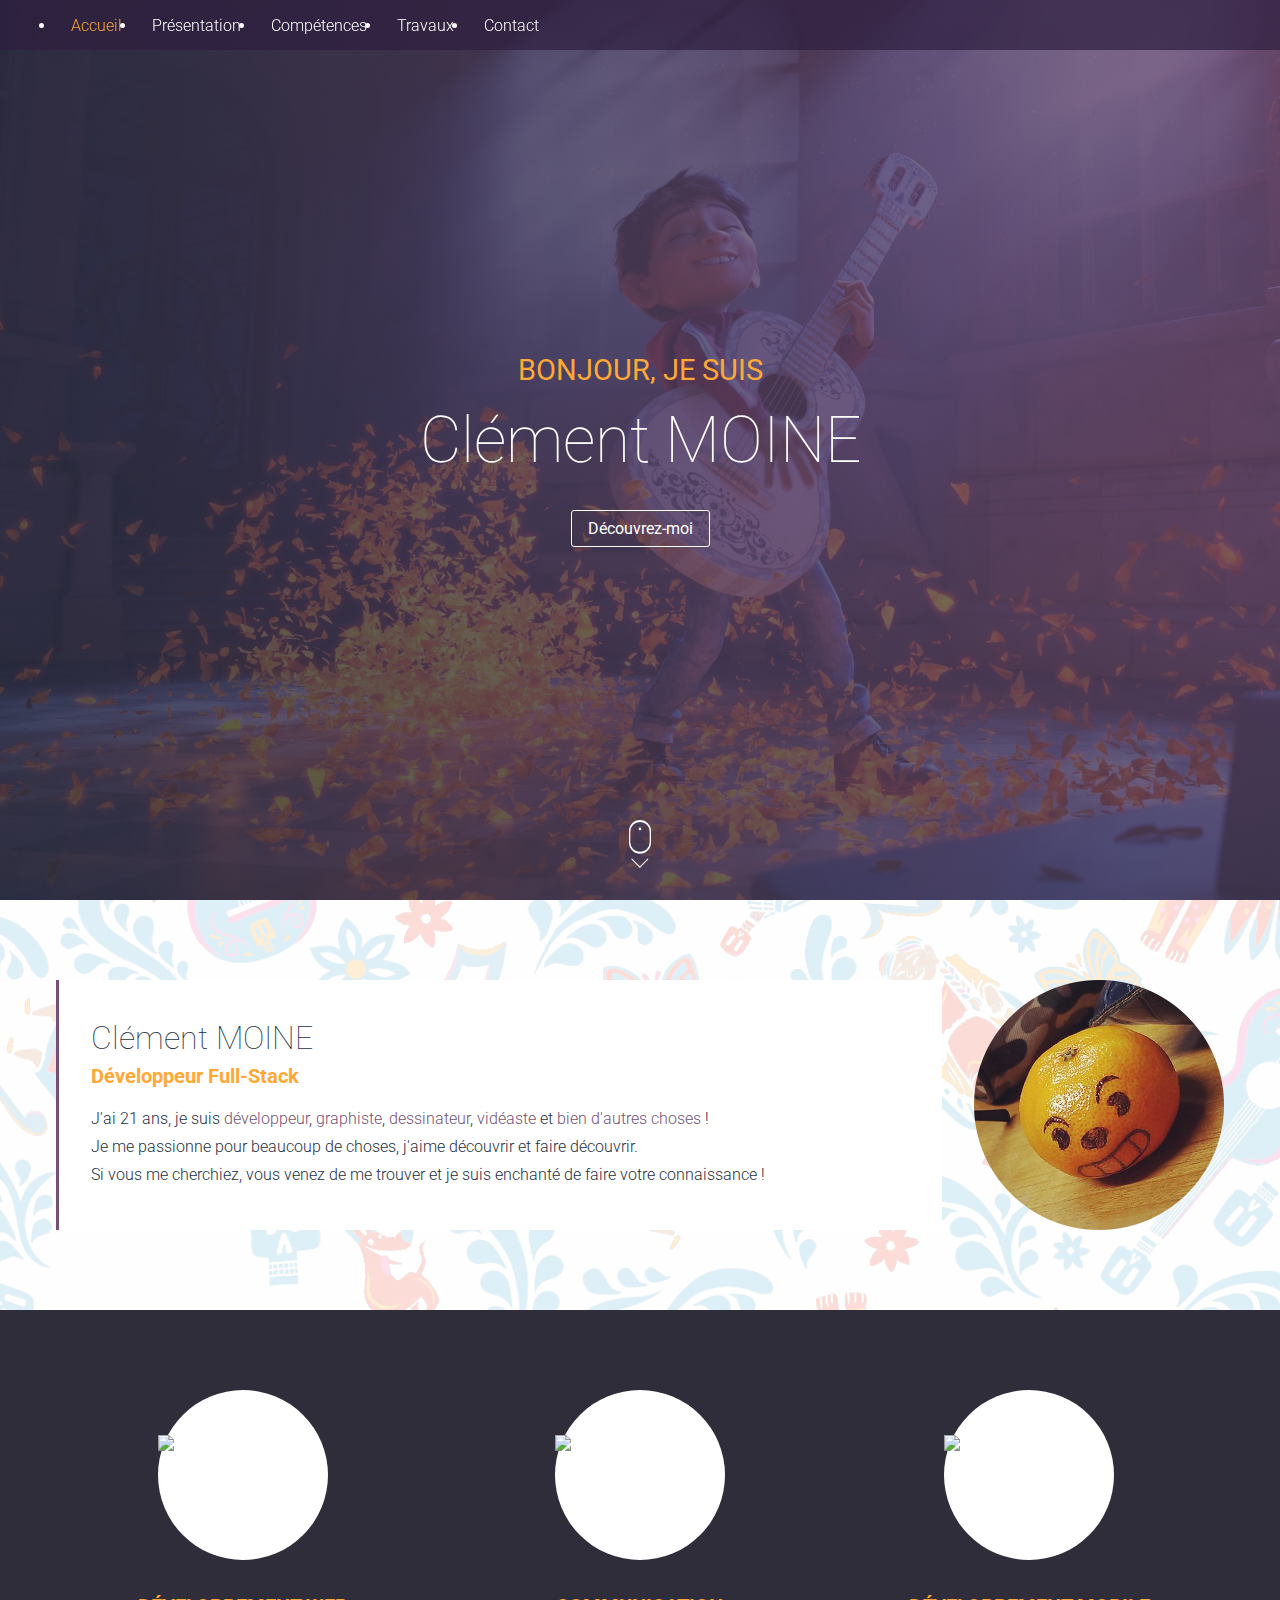
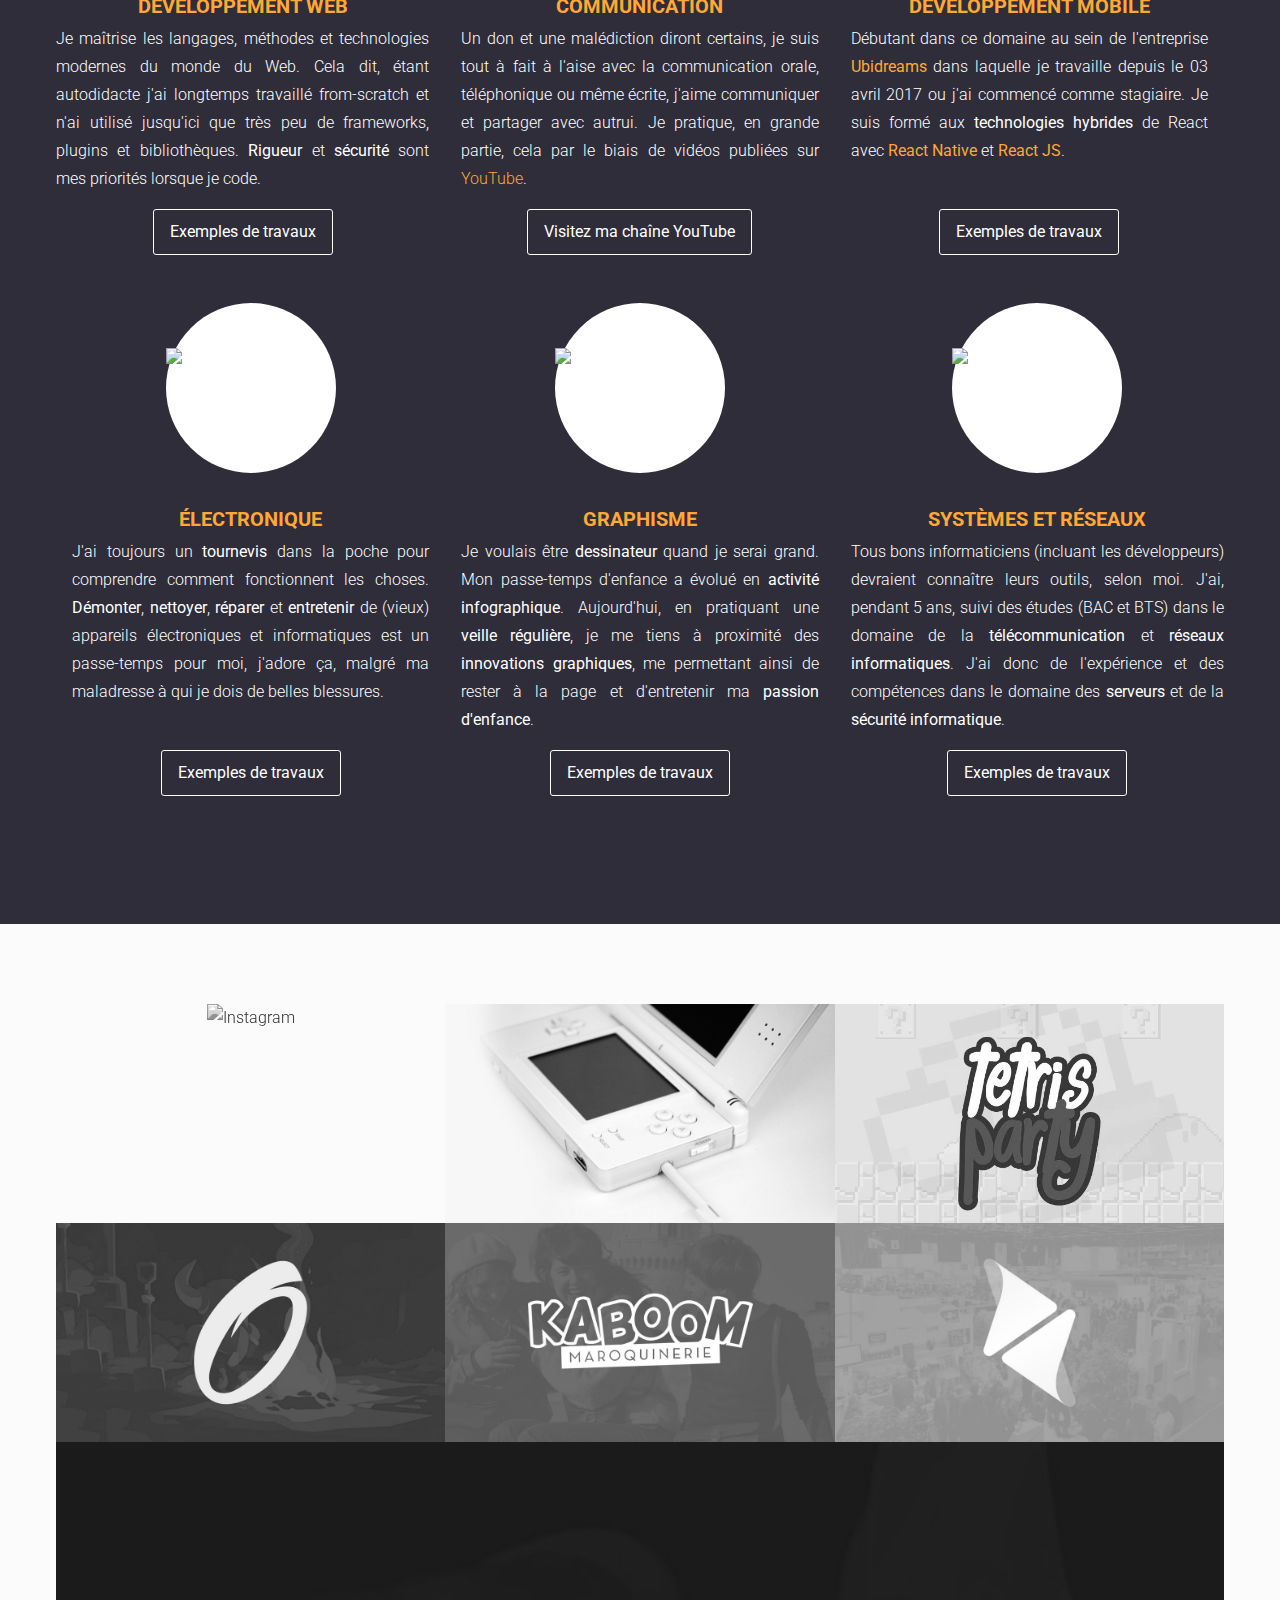
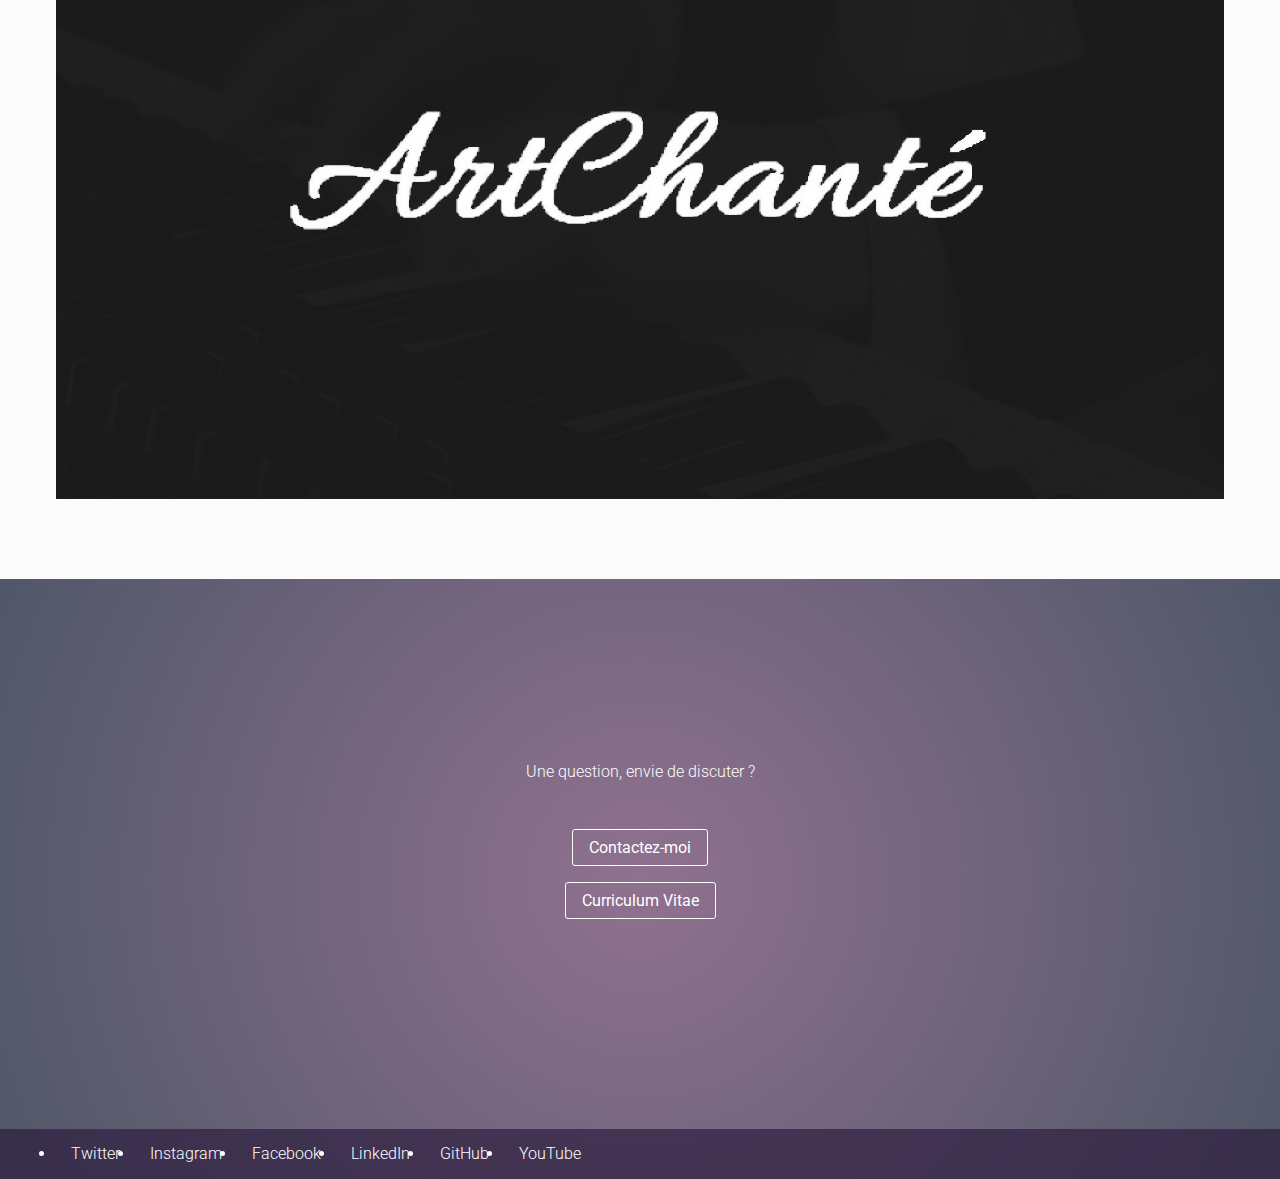
==== commit d9176a6f: "Shuffle projects on load" ====
--- a/index.html
+++ b/index.html
@@ -67,7 +67,7 @@
         <div class='details'>
           <h3>Clément MOINE</h3>
           <h4>Développeur Full-Stack</h4>
-          <p>J'ai <span data-smooth='true' data-since='30/09/1996'>21 ans</span>, je suis <a data-smooth='true' href='#skills'>développeur</a>, <a data-smooth='true' href='#skills'>graphiste</a>, <a data-smooth='true' href='#skills'>dessinateur</a>, <a data-smooth='true' href='#skills'>vidéaste</a> et <a data-smooth='true' href='#skills'>bien d'autres choses</a> !</p>
+          <p>J'ai <span data-smooth='true' data-since='30/09/1996'>21 ans</span>, je suis <a data-smooth='true' title='Découvrez-mes compétences en développement' href='#skills'>développeur</a>, <a data-smooth='true' title='Découvrez-mes compétences en graphisme' href='#skills'>graphiste</a>, <a data-smooth='true' title='Découvrez-mes compétences en dessin' href='#skills'>dessinateur</a>, <a data-smooth='true' title='Découvrez-mes compétences en vidéo' href='#skills'>vidéaste</a> et <a data-smooth='true' title='Découvrez toutes mes compétences' href='#skills'>bien d'autres choses</a> !</p>
           <p>Je me passionne pour beaucoup de choses, j'aime découvrir et faire découvrir.</p>
           <p>Si vous me cherchiez, vous venez de me trouver et je suis enchanté de faire votre connaissance !</p>
         </div>
@@ -135,7 +135,7 @@
             <div class='content'>
               <p>Je voulais être <strong>dessinateur</strong> quand je serai grand. Mon passe-temps d'enfance a évolué en <strong>activité infographique</strong>. Aujourd'hui, en pratiquant une <strong>veille régulière</strong>, je me tiens à proximité des <strong>innovations graphiques</strong>, me permettant ainsi de rester à la page et d'entretenir ma <strong>passion d'enfance</strong>.</p>
             </div>
-            <a title='Visitez mon Instagram' target='_blank' rel='noopener noreferrer' href='http://instagram.com/clementmoine' class='button'>Visitez mon Instagram</a>
+            <a title='Exemples de travaux' data-smooth='true' href='#projects' class='button'>Exemples de travaux</a>
           </li>
           <li>
             <figure>
@@ -154,8 +154,29 @@
 
     <section id='projects' class='projects'>
       <article>
-        <h2>Compétences</h2>
+        <h2>Projets</h2>
         <ul>
+          <li>
+            <figure data-popup='true'>
+              <img src='./assets/images/projects/instagram/thumb.jpg' alt='Instagram' title='Instagram'>
+              <figcaption>
+                <h3>Instagram</h3>
+                <p>Mon Instagram</p>
+              </figcaption>
+            </figure>
+            <div class='popup'>
+              <div class='header'>
+                <h3>Instagram - Mon espace créatif</h3>
+                <button class='close'>Fermer</button>
+              </div>
+              <div class='content'>
+                <img class='banner' src='./assets/images/projects/instagram/banner.jpg' alt='Progression dessin Princess Peach' title='Progression dessin Princess Peach'>
+                <p>Selon moi plus accessible que <strong>Facebook</strong> et moins élitiste que <strong>Deviant Art</strong>, <strong>Instagram</strong> me sert à partager ma passion du dessin et du graphisme.</p>
+                <p>Vous y trouverez mes dessins, graffitis sur post-it réalisés pendant les pauses thé (oui le thé est supérieur au café ! 🍵 > ☕️) ou pendant une longue compilation de code.</p>
+                <p><a title='Consulter le site' href='https://www.instagram.com/clementmoine/' target='_blank' rel='noopener noreferrer' class='button purple'>Visitez mon Instagram</a></p>
+              </div>
+            </div>
+          </li>
           <li>
             <figure data-popup='true'>
               <img src='./assets/images/projects/diy_nds/thumb.jpg' alt='Nintendo DS' title='Nintendo DS'>
@@ -349,6 +370,7 @@
   <script src='https://code.jquery.com/jquery-3.2.1.min.js' integrity='sha256-hwg4gsxgFZhOsEEamdOYGBf13FyQuiTwlAQgxVSNgt4=' crossorigin='anonymous'></script>
   <script src='https://cdn.jsdelivr.net/momentjs/2.18.1/moment-with-locales.min.js'></script>
   <script src='./assets/javascript/jquery.touchSwipe.min.js'></script>
+  <script src='./assets/javascript/shuffle.js'></script>
   <!--[if lt IE 9]><script src='https://cdn.jsdelivr.net/g/respond@1.4.2,html5shiv@3.7.3'></script><![endif]-->
 
   <!-- Google Analytics -->
--- a/assets/css/main.css
+++ b/assets/css/main.css
@@ -1 +1 @@
-@import url(reset.css);@import url(https://fonts.googleapis.com/css?family=Roboto:100,300,400,500,700,900);@import url(fonts/font-awesome/css/font-awesome.min.css);*{margin:0;padding:0;box-sizing:border-box}body{font-family:Roboto,sans-serif;color:#252e43;font-weight:300;background-color:#fbfbfb}a{color:inherit;text-decoration:none}.wrapper{max-width:1200px;margin:0 auto;padding-left:1em;padding-right:1em}img{display:block;max-width:100%}a.button,button{font-family:inherit;-moz-appearance:none;-webkit-appearance:none;font-size:1em;font-weight:400;border:1px solid #fff;-webkit-border-radius:3px;-moz-border-radius:3px;border-radius:3px;-moz-background-clip:padding;-webkit-background-clip:padding-box;background-clip:padding-box;padding-top:.5em;padding-bottom:.5em;padding-left:1em;padding-right:1em;background:0 0;color:#fff}a.button:hover,button:hover{background:#fff;color:#754f75;cursor:pointer}a.button.purple,button.purple{border-color:#754f75;color:#754f75}a.button.purple:hover,button.purple:hover{background:#754f75;color:#fff}nav{display:-webkit-flex;display:-ms-flexbox;display:-ms-flex;display:flex;-webkit-flex-direction:row;-ms-flex-direction:row;flex-direction:row;-webkit-flex:1;-ms-flex:1;flex:1;color:#fff;background-color:rgba(45,30,63,.7)}nav ul{display:-webkit-flex;display:-ms-flexbox;display:-ms-flex;display:flex;-webkit-flex:1;-ms-flex:1;flex:1;-webkit-flex-wrap:wrap;-ms-flex-wrap:wrap;flex-wrap:wrap;-webkit-flex-direction:row;-ms-flex-direction:row;flex-direction:row;-webkit-align-items:center;-ms-align-items:center;align-items:center;max-width:1200px;margin:0 auto;padding-left:1em;padding-right:1em}nav ul li{text-transform:uppercase}nav ul li a{display:-webkit-flex;display:-ms-flexbox;display:-ms-flex;display:flex;-webkit-align-items:center;-ms-align-items:center;align-items:center;height:60px;padding-left:15px;padding-right:15px}nav ul li a.active,nav ul li a:hover{color:#ffa836}nav ul li a[href]:hover{box-shadow:inset 0 -5px 0 #ffa836}header{display:-webkit-flex;display:-ms-flexbox;display:-ms-flex;display:flex;-webkit-align-items:center;-ms-align-items:center;align-items:center;-webkit-justify-content:center;-ms-justify-content:center;justify-content:center;-webkit-flex-direction:column;-ms-flex-direction:column;flex-direction:column;position:relative;height:100vh;min-height:500px;color:#fff;text-align:center}header:after,header:before{content:'';position:absolute;top:0;left:0;right:0;bottom:0}header:before{background-image:-moz-radial-gradient(top right,circle,#754f75,#252e43 100%);background-image:-ms-radial-gradient(top right,circle,#754f75,#252e43 100%);background-image:-webkit-gradient(radial,center center,0,center center,460,from(#754f75),to(#252e43));background-image:-webkit-radial-gradient(top right,circle,#754f75,#252e43 100%);background-image:-o-radial-gradient(top right,circle,#754f75,#252e43 100%);z-index:-1;-webkit-opacity:.8;-moz-opacity:.8;opacity:.8}header:after{background-image:url(../images/header.jpg);background-position:center;background-repeat:no-repeat;background-size:cover;background-attachment:fixed;z-index:-2}header nav{position:fixed;top:0;left:0;right:0;z-index:100}header h1{display:-webkit-flex;display:-ms-flexbox;display:-ms-flex;display:flex;-webkit-align-items:center;-ms-align-items:center;align-items:center;-webkit-flex-direction:column;-ms-flex-direction:column;flex-direction:column;font-size:4em;font-weight:lighter;margin-bottom:2rem}header h1 span{margin-bottom:1rem;font-size:.45em;font-weight:initial;text-transform:uppercase;color:#ffa836}header button.menu{display:none}header img.scroll-info{-webkit-align-self:center;-ms-align-self:center;align-self:center;margin:0 auto;position:absolute;height:3em;bottom:2em;left:0;right:0}main section{padding-top:5em;padding-bottom:5em}main section article{display:-webkit-flex;display:-ms-flexbox;display:-ms-flex;display:flex;-webkit-flex-wrap:wrap;-ms-flex-wrap:wrap;flex-wrap:wrap;-webkit-flex-direction:row;-ms-flex-direction:row;flex-direction:row;max-width:1200px;margin:0 auto;padding-left:1em;padding-right:1em;color:#252e43;line-height:1.75em}main section article h2{display:none;flex:0 0 100%}main section article h3{font-size:1.25em;color:#ffa836;padding-bottom:.25em;text-transform:uppercase}main section.presentation{-webkit-align-items:center;-ms-align-items:center;align-items:center;-webkit-justify-content:center;-ms-justify-content:center;justify-content:center}main section.presentation .details{-webkit-flex:1;-ms-flex:1;flex:1;display:-webkit-flex;display:-ms-flexbox;display:-ms-flex;display:flex;-webkit-flex-direction:column;-ms-flex-direction:column;flex-direction:column;-webkit-justify-content:center;-ms-justify-content:center;justify-content:center;text-align:justify;margin-right:2em}main section.presentation .details a[href]:not(.button){color:#754f75}main section.presentation .flip{-webkit-flex:0 1 250px;-ms-flex:0 1 250px;flex:0 1 250px;min-height:250px;min-width:250px;position:relative}main section.presentation .flip img{-webkit-transition:all 1s ease;-moz-transition:all 1s ease;-ms-transition:all 1s ease;-o-transition:all 1s ease;-webkit-transform-style:preserve-3d;-moz-transform-style:preserve-3d;-ms-transform-style:preserve-3d;-o-transform-style:preserve-3d;transform-style:preserve-3d;backface-visibility:hidden;-webkit-backface-visibility:hidden;width:250px;min-height:250px;height:100%;position:absolute;left:0;right:0;bottom:0;top:0}main section.presentation .flip img:first-of-type{z-index:2}main section.presentation .flip img:last-of-type{-webkit-transform:rotateY(180deg);-moz-transform:rotateY(180deg);-ms-transform:rotateY(180deg);-o-transform:rotateY(180deg);transform:rotateY(180deg)}main section.presentation .flip:hover img:first-of-type{-webkit-transform:rotateY(180deg);-moz-transform:rotateY(180deg);-ms-transform:rotateY(180deg);-o-transform:rotateY(180deg);transform:rotateY(180deg)}main section.presentation .flip:hover img:last-of-type{-webkit-transform:rotateY(0);-moz-transform:rotateY(0);-ms-transform:rotateY(0);-o-transform:rotateY(0);transform:rotateY(0)}main section.presentation h3{color:#252e43;font-size:2em;font-weight:lighter;line-height:1em;text-transform:none}main section.presentation h4{font-size:1.25em;color:#ffa836;padding-bottom:.75em}main section.skills{background-color:#2f2d3a}main section.skills article{color:#fff}main section.skills article ul{display:-webkit-flex;display:-ms-flexbox;display:-ms-flex;display:flex;-webkit-flex-wrap:wrap;-ms-flex-wrap:wrap;flex-wrap:wrap;-webkit-flex-direction:row;-ms-flex-direction:row;flex-direction:row;-webkit-justify-content:center;-ms-justify-content:center;justify-content:center}main section.skills article ul li{-webkit-flex:1 1 33.33333333%;-ms-flex:1 1 33.33333333%;flex:1 1 33.33333333%;display:-webkit-flex;display:-ms-flexbox;display:-ms-flex;display:flex;-webkit-flex-direction:column;-ms-flex-direction:column;flex-direction:column;-webkit-align-items:center;-ms-align-items:center;align-items:center;margin-bottom:3em;vertical-align:top;box-sizing:border-box;text-align:center;-webkit-justify-content:space-between;-ms-justify-content:space-between;justify-content:space-between}main section.skills article ul li:not(:first-of-type):not(:last-of-type){padding-left:1em;padding-right:1em}main section.skills article ul li:first-of-type{padding-right:1em}main section.skills article ul li:last-of-type{padding-left:1em}main section.skills article ul li div.content{-webkit-flex:1;-ms-flex:1;flex:1;-webkit-align-items:center;-ms-align-items:center;align-items:center;text-align:justify}main section.skills article ul li div.content a[href]:not(.button){color:#ffa836}main section.skills article ul li div.content strong{font-weight:400}main section.skills article ul li .button{margin-top:1em}main section.skills article ul li figure{display:-webkit-flex;display:-ms-flexbox;display:-ms-flex;display:flex;-webkit-align-items:center;-ms-align-items:center;align-items:center;-webkit-justify-content:center;-ms-justify-content:center;justify-content:center;-webkit-border-radius:50%;-moz-border-radius:50%;border-radius:50%;-moz-background-clip:padding;-webkit-background-clip:padding-box;background-clip:padding-box;background-color:#fff;width:170px;height:170px;margin-bottom:2em}main section.skills article ul li figure img{height:80px}main section.skills article ul li figure figcaption{display:none}main section.projects ul{display:-webkit-flex;display:-ms-flexbox;display:-ms-flex;display:flex;-webkit-flex-wrap:wrap;-ms-flex-wrap:wrap;flex-wrap:wrap;-webkit-flex-direction:row;-ms-flex-direction:row;flex-direction:row;-webkit-justify-content:center;-ms-justify-content:center;justify-content:center}main section.projects ul li{-webkit-flex:1 1 33.33333333%;-ms-flex:1 1 33.33333333%;flex:1 1 33.33333333%;display:-webkit-flex;display:-ms-flexbox;display:-ms-flex;display:flex;-webkit-flex-direction:column;-ms-flex-direction:column;flex-direction:column;-webkit-align-items:center;-ms-align-items:center;align-items:center}main section.projects ul li figure{position:relative}main section.projects ul li figure:hover img{-webkit-filter:grayscale(0);filter:grayscale(0)}main section.projects ul li figure:hover figcaption{opacity:1}main section.projects ul li figure img{-webkit-filter:grayscale(100%);filter:grayscale(100%);-webkit-transition:all .2s;-moz-transition:all .2s;-ms-transition:all .2s;-o-transition:all .2s;width:100%;height:auto;object-fit:contain}main section.projects ul li figure figcaption{display:-webkit-flex;display:-ms-flexbox;display:-ms-flex;display:flex;-webkit-align-items:center;-ms-align-items:center;align-items:center;-webkit-flex-direction:column;-ms-flex-direction:column;flex-direction:column;-webkit-justify-content:center;-ms-justify-content:center;justify-content:center;opacity:0;position:absolute;top:0;left:0;right:0;bottom:0;background-color:rgba(37,46,67,.7);color:#fff;cursor:pointer;text-align:center;-webkit-transition:opacity .2s;-moz-transition:opacity .2s;-ms-transition:opacity .2s;-o-transition:opacity .2s}main section.projects ul li figure figcaption h3{color:inherit;font-weight:bolder}.popup{position:fixed;left:0;right:0;bottom:100%;top:-100%;opacity:0;display:-webkit-flex;display:-ms-flexbox;display:-ms-flex;display:flex;-webkit-align-items:center;-ms-align-items:center;align-items:center;-webkit-flex-direction:column;-ms-flex-direction:column;flex-direction:column;-webkit-justify-content:center;-ms-justify-content:center;justify-content:center;background-color:rgba(0,0,0,.9);z-index:100}.popup.active{bottom:0;top:0;opacity:1}.popup .header{display:-webkit-flex;display:-ms-flexbox;display:-ms-flex;display:flex;-webkit-align-items:center;-ms-align-items:center;align-items:center;-webkit-flex-direction:row;-ms-flex-direction:row;flex-direction:row;-webkit-justify-content:space-between;-ms-justify-content:space-between;justify-content:space-between;padding-top:1em;padding-bottom:1em}.popup .header h3{color:#fff}.popup .header .button,.popup .header button{margin-left:1em}.popup .content,.popup .header{width:70%}.popup .content{box-sizing:border-box;background:#fff;padding:1em;min-height:60%;max-height:80%;text-align:center;overflow:auto}.popup .content.error{display:-webkit-flex;display:-ms-flexbox;display:-ms-flex;display:flex;-webkit-align-items:center;-ms-align-items:center;align-items:center;-webkit-flex-direction:column;-ms-flex-direction:column;flex-direction:column;-webkit-justify-content:center;-ms-justify-content:center;justify-content:center}.popup .content.error img{height:5em}.popup .content p{margin-top:1em;margin-bottom:1em;text-align:justify}.popup .content p.center{text-align:center}.popup .content a[href]:not(.button){color:#ffa836}.popup .content .button{display:block;text-align:center}.popup .content .mockup{width:60%;margin:0 auto}.popup .content strong{font-weight:400}.popup .content .fluid-container{position:relative;width:100%;height:0;padding-bottom:56.5%}.popup .content .fluid-container iframe,.popup .content .fluid-container object{position:absolute;width:100%;height:100%;left:0;top:0}footer{display:-webkit-flex;display:-ms-flexbox;display:-ms-flex;display:flex;-webkit-align-items:center;-ms-align-items:center;align-items:center;-webkit-justify-content:center;-ms-justify-content:center;justify-content:center;-webkit-flex-direction:column;-ms-flex-direction:column;flex-direction:column;box-sizing:border-box;position:relative;color:#fff;min-height:600px;padding-bottom:60px}footer p{margin-bottom:3em}footer .button,footer button{margin-bottom:1em}footer:after,footer:before{content:'';position:absolute;top:0;left:0;right:0;bottom:0}footer nav{position:absolute;bottom:0;left:0;right:0;z-index:98}footer nav li span.icon{display:none}footer:before{background-image:-moz-radial-gradient(center,circle,#754f75,#252e43 100%);background-image:-ms-radial-gradient(center,circle,#754f75,#252e43 100%);background-image:-webkit-gradient(radial,center center,0,center center,460,from(#754f75),to(#252e43));background-image:-webkit-radial-gradient(center,circle,#754f75,#252e43 100%);background-image:-o-radial-gradient(center,circle,#754f75,#252e43 100%);z-index:-1;-webkit-opacity:.8;-moz-opacity:.8;opacity:.8}footer:after{background-image:url(../images/footer.jpg);background-repeat:no-repeat;background-size:cover;background-position:center;background-attachment:fixed;z-index:-2}@media screen and (max-width:700px){header nav{background-color:#2f2d3a;width:85%;height:100vh;left:-100%;padding-top:1em;-webkit-transition:.5s all;-moz-transition:.5s all;-ms-transition:.5s all;-o-transition:.5s all}header nav.open{left:0}header nav.open+.overlay{right:0;opacity:.8}header nav ul{-webkit-flex-direction:column;-ms-flex-direction:column;flex-direction:column;-webkit-align-items:flex-start;-ms-align-items:flex-start;align-items:flex-start}header nav ul li{width:100%}header nav ul li a[href]:hover{box-shadow:none}header button.menu{display:block;position:fixed;top:1em;right:1em;z-index:97}header .overlay{position:fixed;top:0;left:0;right:auto;bottom:0;background-color:#000;z-index:99;opacity:0;-webkit-transition:.2s opacity;-moz-transition:.2s opacity;-ms-transition:.2s opacity;-o-transition:.2s opacity}main section.presentation article{-webkit-flex-direction:column;-ms-flex-direction:column;flex-direction:column;-webkit-align-items:center;-ms-align-items:center;align-items:center}main section.presentation article .details{margin-right:0;margin-bottom:2em}main section.skills article ul{-webkit-flex-direction:column;-ms-flex-direction:column;flex-direction:column}main section.skills article ul li{-webkit-flex:1;-ms-flex:1;flex:1}main section.projects ul{-webkit-flex-direction:column;-ms-flex-direction:column;flex-direction:column}main section.projects ul li{-webkit-flex:1;-ms-flex:1;flex:1}.popup .content,.popup .header{width:90%}footer nav ul{-webkit-justify-content:center;-ms-justify-content:center;justify-content:center}footer nav ul li span:not(.icon){display:none}footer nav ul li span.icon{display:block}}+@import url(reset.css);@import url(https://fonts.googleapis.com/css?family=Roboto:100,300,400,500,700,900);@import url(fonts/font-awesome/css/font-awesome.min.css);*{margin:0;padding:0;box-sizing:border-box}body{font-family:Roboto,sans-serif;color:#252e43;font-weight:300;background-color:#fbfbfb}a{color:inherit;text-decoration:none}.wrapper{padding-left:1em;padding-right:1em;max-width:1200px;margin:0 auto}img{display:block;max-width:100%}a.button,button{-moz-appearance:none;-webkit-appearance:none;-webkit-border-radius:3px;-moz-border-radius:3px;border-radius:3px;-moz-background-clip:padding;-webkit-background-clip:padding-box;background-clip:padding-box;padding-top:.5em;padding-bottom:.5em;padding-left:1em;padding-right:1em;font-family:inherit;font-size:1em;font-weight:400;border:1px solid #fff;background:0 0;color:#fff}a.button:hover,button:hover{background:#fff;color:#754f75;cursor:pointer}a.button.purple,button.purple{border-color:#754f75;color:#754f75}a.button.purple:hover,button.purple:hover{background:#754f75;color:#fff}nav{display:-webkit-flex;display:-ms-flexbox;display:-ms-flex;display:flex;-webkit-flex-direction:row;-ms-flex-direction:row;flex-direction:row;-webkit-flex:1;-ms-flex:1;flex:1;color:#fff;background-color:rgba(45,30,63,.7)}nav ul{display:-webkit-flex;display:-ms-flexbox;display:-ms-flex;display:flex;-webkit-flex:1;-ms-flex:1;flex:1;-webkit-flex-wrap:wrap;-ms-flex-wrap:wrap;flex-wrap:wrap;-webkit-flex-direction:row;-ms-flex-direction:row;flex-direction:row;-webkit-align-items:center;-ms-align-items:center;align-items:center;padding-left:1em;padding-right:1em;max-width:1200px;margin:0 auto}nav ul li a{display:-webkit-flex;display:-ms-flexbox;display:-ms-flex;display:flex;-webkit-align-items:center;-ms-align-items:center;align-items:center;padding-left:15px;padding-right:15px;height:50px}nav ul li a.active,nav ul li a:hover{color:#ffa836}nav ul li a[href]:hover{box-shadow:inset 0 -3px 0 #ffa836}header{display:-webkit-flex;display:-ms-flexbox;display:-ms-flex;display:flex;-webkit-align-items:center;-ms-align-items:center;align-items:center;-webkit-justify-content:center;-ms-justify-content:center;justify-content:center;-webkit-flex-direction:column;-ms-flex-direction:column;flex-direction:column;position:relative;height:100vh;min-height:500px;color:#fff;text-align:center}header:after,header:before{content:'';position:absolute;top:0;left:0;right:0;bottom:0}header:before{background-image:-moz-radial-gradient(top right,circle,#754f75,#252e43 100%);background-image:-ms-radial-gradient(top right,circle,#754f75,#252e43 100%);background-image:-webkit-gradient(radial,center center,0,center center,460,from(#754f75),to(#252e43));background-image:-webkit-radial-gradient(top right,circle,#754f75,#252e43 100%);background-image:-o-radial-gradient(top right,circle,#754f75,#252e43 100%);-webkit-opacity:.8;-moz-opacity:.8;opacity:.8;z-index:-1}header:after{background-image:url(../images/header.jpg);background-position:center;background-repeat:no-repeat;background-size:cover;background-attachment:fixed;z-index:-2}header nav{position:fixed;top:0;left:0;right:0;z-index:100}header h1{display:-webkit-flex;display:-ms-flexbox;display:-ms-flex;display:flex;-webkit-align-items:center;-ms-align-items:center;align-items:center;-webkit-flex-direction:column;-ms-flex-direction:column;flex-direction:column;font-size:4em;font-weight:lighter;margin-bottom:2rem}header h1 span{margin-bottom:1rem;font-size:.45em;font-weight:initial;text-transform:uppercase;color:#ffa836}header button.menu{display:none}header img.scroll-info{-webkit-align-self:center;-ms-align-self:center;align-self:center;margin:0 auto;position:absolute;height:3em;bottom:2em;left:0;right:0}main section{padding-top:5em;padding-bottom:5em;position:relative}main section article{display:-webkit-flex;display:-ms-flexbox;display:-ms-flex;display:flex;-webkit-flex-wrap:wrap;-ms-flex-wrap:wrap;flex-wrap:wrap;-webkit-flex-direction:row;-ms-flex-direction:row;flex-direction:row;padding-left:1em;padding-right:1em;max-width:1200px;margin:0 auto;color:#252e43;line-height:1.75em}main section article h2{display:none;flex:0 0 100%}main section article h3{font-size:1.25em;color:#ffa836;padding-bottom:.25em;text-transform:uppercase}main section.presentation{-webkit-align-items:center;-ms-align-items:center;align-items:center;-webkit-justify-content:center;-ms-justify-content:center;justify-content:center}main section.presentation:after,main section.presentation:before{content:'';position:absolute;top:0;left:0;right:0;bottom:0}main section.presentation:before{-webkit-opacity:.8;-moz-opacity:.8;opacity:.8;background-color:#fff;z-index:-1}main section.presentation:after{background-image:url(../images/presentation.png);background-position:center;background-repeat:no-repeat;background-size:cover;background-attachment:fixed;z-index:-2}main section.presentation .details{-webkit-flex:1;-ms-flex:1;flex:1;display:-webkit-flex;display:-ms-flexbox;display:-ms-flex;display:flex;-webkit-flex-direction:column;-ms-flex-direction:column;flex-direction:column;-webkit-justify-content:center;-ms-justify-content:center;justify-content:center;text-align:justify;margin-right:2em;background:#fff;padding:2em;border-left:3px solid #754f75}main section.presentation .details a[href]:not(.button){color:#754f75}main section.presentation .flip{-webkit-flex:0 1 250px;-ms-flex:0 1 250px;flex:0 1 250px;min-height:250px;min-width:250px;position:relative}main section.presentation .flip img{-webkit-transition:all 1s ease;-moz-transition:all 1s ease;-ms-transition:all 1s ease;-o-transition:all 1s ease;-webkit-transform-style:preserve-3d;-moz-transform-style:preserve-3d;-ms-transform-style:preserve-3d;-o-transform-style:preserve-3d;transform-style:preserve-3d;backface-visibility:hidden;-webkit-backface-visibility:hidden;width:250px;min-height:250px;height:100%;position:absolute;left:0;right:0;bottom:0;top:0}main section.presentation .flip img:first-of-type{z-index:2}main section.presentation .flip img:last-of-type{-webkit-transform:rotateY(180deg);-moz-transform:rotateY(180deg);-ms-transform:rotateY(180deg);-o-transform:rotateY(180deg);transform:rotateY(180deg)}main section.presentation .flip:hover img:first-of-type{-webkit-transform:rotateY(180deg);-moz-transform:rotateY(180deg);-ms-transform:rotateY(180deg);-o-transform:rotateY(180deg);transform:rotateY(180deg)}main section.presentation .flip:hover img:last-of-type{-webkit-transform:rotateY(0);-moz-transform:rotateY(0);-ms-transform:rotateY(0);-o-transform:rotateY(0);transform:rotateY(0)}main section.presentation h3{color:#252e43;font-size:2em;font-weight:lighter;line-height:1em;text-transform:none}main section.presentation h4{font-size:1.25em;color:#ffa836;padding-bottom:.75em}main section.skills{background-color:#2f2d3a}main section.skills article{color:#fff}main section.skills article ul{display:-webkit-flex;display:-ms-flexbox;display:-ms-flex;display:flex;-webkit-flex-wrap:wrap;-ms-flex-wrap:wrap;flex-wrap:wrap;-webkit-flex-direction:row;-ms-flex-direction:row;flex-direction:row;-webkit-justify-content:center;-ms-justify-content:center;justify-content:center}main section.skills article ul li{-webkit-flex:1 1 33.33333333%;-ms-flex:1 1 33.33333333%;flex:1 1 33.33333333%;display:-webkit-flex;display:-ms-flexbox;display:-ms-flex;display:flex;-webkit-flex-direction:column;-ms-flex-direction:column;flex-direction:column;-webkit-align-items:center;-ms-align-items:center;align-items:center;-webkit-justify-content:space-between;-ms-justify-content:space-between;justify-content:space-between;margin-bottom:3em;vertical-align:top;box-sizing:border-box;text-align:center}main section.skills article ul li:not(:first-of-type):not(:last-of-type){padding-left:1em;padding-right:1em}main section.skills article ul li:first-of-type{padding-right:1em}main section.skills article ul li:last-of-type{padding-left:1em}main section.skills article ul li div.content{-webkit-flex:1;-ms-flex:1;flex:1;-webkit-align-items:center;-ms-align-items:center;align-items:center;text-align:justify}main section.skills article ul li div.content a[href]:not(.button){color:#ffa836}main section.skills article ul li div.content strong{font-weight:400}main section.skills article ul li .button{margin-top:1em}main section.skills article ul li figure{display:-webkit-flex;display:-ms-flexbox;display:-ms-flex;display:flex;-webkit-align-items:center;-ms-align-items:center;align-items:center;-webkit-justify-content:center;-ms-justify-content:center;justify-content:center;-webkit-border-radius:50%;-moz-border-radius:50%;border-radius:50%;-moz-background-clip:padding;-webkit-background-clip:padding-box;background-clip:padding-box;background-color:#fff;width:170px;height:170px;margin-bottom:2em}main section.skills article ul li figure img{height:80px}main section.skills article ul li figure figcaption{display:none}main section.projects ul{display:-webkit-flex;display:-ms-flexbox;display:-ms-flex;display:flex;-webkit-flex-wrap:wrap;-ms-flex-wrap:wrap;flex-wrap:wrap;-webkit-flex-direction:row;-ms-flex-direction:row;flex-direction:row;-webkit-justify-content:center;-ms-justify-content:center;justify-content:center}main section.projects ul li{-webkit-flex:1 1 33.33333333%;-ms-flex:1 1 33.33333333%;flex:1 1 33.33333333%;display:-webkit-flex;display:-ms-flexbox;display:-ms-flex;display:flex;-webkit-flex-direction:column;-ms-flex-direction:column;flex-direction:column;-webkit-align-items:center;-ms-align-items:center;align-items:center}main section.projects ul li figure{position:relative}main section.projects ul li figure:hover img{-webkit-filter:grayscale(0);filter:grayscale(0)}main section.projects ul li figure:hover figcaption{opacity:1}main section.projects ul li figure img{-webkit-filter:grayscale(100%);filter:grayscale(100%);-webkit-transition:all .2s;-moz-transition:all .2s;-ms-transition:all .2s;-o-transition:all .2s;width:100%;height:auto;object-fit:contain}main section.projects ul li figure figcaption{display:-webkit-flex;display:-ms-flexbox;display:-ms-flex;display:flex;-webkit-align-items:center;-ms-align-items:center;align-items:center;-webkit-flex-direction:column;-ms-flex-direction:column;flex-direction:column;-webkit-justify-content:center;-ms-justify-content:center;justify-content:center;-webkit-transition:opacity .2s;-moz-transition:opacity .2s;-ms-transition:opacity .2s;-o-transition:opacity .2s;opacity:0;position:absolute;top:0;left:0;right:0;bottom:0;background-color:rgba(37,46,67,.7);color:#fff;cursor:pointer;text-align:center}main section.projects ul li figure figcaption h3{color:inherit;font-weight:bolder}.popup{display:-webkit-flex;display:-ms-flexbox;display:-ms-flex;display:flex;-webkit-align-items:center;-ms-align-items:center;align-items:center;-webkit-flex-direction:column;-ms-flex-direction:column;flex-direction:column;-webkit-justify-content:center;-ms-justify-content:center;justify-content:center;position:fixed;left:0;right:0;bottom:100%;top:-100%;opacity:0;background-color:rgba(0,0,0,.9);z-index:100}.popup.active{bottom:0;top:0;opacity:1}.popup .header{display:-webkit-flex;display:-ms-flexbox;display:-ms-flex;display:flex;-webkit-align-items:center;-ms-align-items:center;align-items:center;-webkit-flex-direction:row;-ms-flex-direction:row;flex-direction:row;-webkit-justify-content:space-between;-ms-justify-content:space-between;justify-content:space-between;padding-top:1em;padding-bottom:1em}.popup .header h3{color:#fff}.popup .header .button,.popup .header button{margin-left:1em}.popup .content,.popup .header{width:70%}.popup .content{box-sizing:border-box;background:#fff;padding:1em;min-height:60%;max-height:80%;text-align:center;overflow:auto}.popup .content.error{display:-webkit-flex;display:-ms-flexbox;display:-ms-flex;display:flex;-webkit-align-items:center;-ms-align-items:center;align-items:center;-webkit-flex-direction:column;-ms-flex-direction:column;flex-direction:column;-webkit-justify-content:center;-ms-justify-content:center;justify-content:center}.popup .content.error img{height:5em}.popup .content p{margin-top:1em;margin-bottom:1em;text-align:justify}.popup .content p.center{text-align:center}.popup .content a[href]:not(.button){color:#ffa836}.popup .content .button{display:block;text-align:center}.popup .content .mockup{width:60%;margin:0 auto}.popup .content strong{font-weight:400}.popup .content .fluid-container{position:relative;width:100%;height:0;padding-bottom:56.5%}.popup .content .fluid-container iframe,.popup .content .fluid-container object{position:absolute;width:100%;height:100%;left:0;top:0}footer{display:-webkit-flex;display:-ms-flexbox;display:-ms-flex;display:flex;-webkit-align-items:center;-ms-align-items:center;align-items:center;-webkit-justify-content:center;-ms-justify-content:center;justify-content:center;-webkit-flex-direction:column;-ms-flex-direction:column;flex-direction:column;box-sizing:border-box;position:relative;color:#fff;min-height:600px;padding-bottom:60px}footer p{margin-bottom:3em}footer .button,footer button{margin-bottom:1em}footer:after,footer:before{content:'';position:absolute;top:0;left:0;right:0;bottom:0}footer nav{position:absolute;bottom:0;left:0;right:0;z-index:98}footer nav li span.icon{display:none}footer:before{-webkit-opacity:.8;-moz-opacity:.8;opacity:.8;background-image:-moz-radial-gradient(center,circle,#754f75,#252e43 100%);background-image:-ms-radial-gradient(center,circle,#754f75,#252e43 100%);background-image:-webkit-gradient(radial,center center,0,center center,460,from(#754f75),to(#252e43));background-image:-webkit-radial-gradient(center,circle,#754f75,#252e43 100%);background-image:-o-radial-gradient(center,circle,#754f75,#252e43 100%);z-index:-1}footer:after{background-image:url(../images/footer.jpg);background-repeat:no-repeat;background-size:cover;background-position:center;background-attachment:fixed;z-index:-2}@media screen and (max-width:700px){header nav{background-color:#2f2d3a;width:85%;height:100vh;left:-100%;padding-top:1em;-webkit-transition:.5s all;-moz-transition:.5s all;-ms-transition:.5s all;-o-transition:.5s all}header nav.open{left:0}header nav.open+.overlay{right:0;opacity:.8}header nav ul{-webkit-flex-direction:column;-ms-flex-direction:column;flex-direction:column;-webkit-align-items:flex-start;-ms-align-items:flex-start;align-items:flex-start}header nav ul li{width:100%}header nav ul li a[href]:hover{box-shadow:none}header button.menu{display:block;position:fixed;top:1em;right:1em;z-index:97}header .overlay{position:fixed;top:0;left:0;right:auto;bottom:0;background-color:#000;z-index:99;opacity:0;-webkit-transition:.2s opacity;-moz-transition:.2s opacity;-ms-transition:.2s opacity;-o-transition:.2s opacity}main section.presentation article{-webkit-flex-direction:column;-ms-flex-direction:column;flex-direction:column;-webkit-align-items:center;-ms-align-items:center;align-items:center}main section.presentation article .details{margin-right:0;margin-bottom:2em}main section.skills article ul{-webkit-flex-direction:column;-ms-flex-direction:column;flex-direction:column}main section.skills article ul li{-webkit-flex:1;-ms-flex:1;flex:1}main section.projects ul{-webkit-flex-direction:column;-ms-flex-direction:column;flex-direction:column}main section.projects ul li{-webkit-flex:1;-ms-flex:1;flex:1}.popup .content,.popup .header{width:90%}footer nav ul{-webkit-justify-content:center;-ms-justify-content:center;justify-content:center}footer nav ul li span:not(.icon){display:none}footer nav ul li span.icon{display:block}}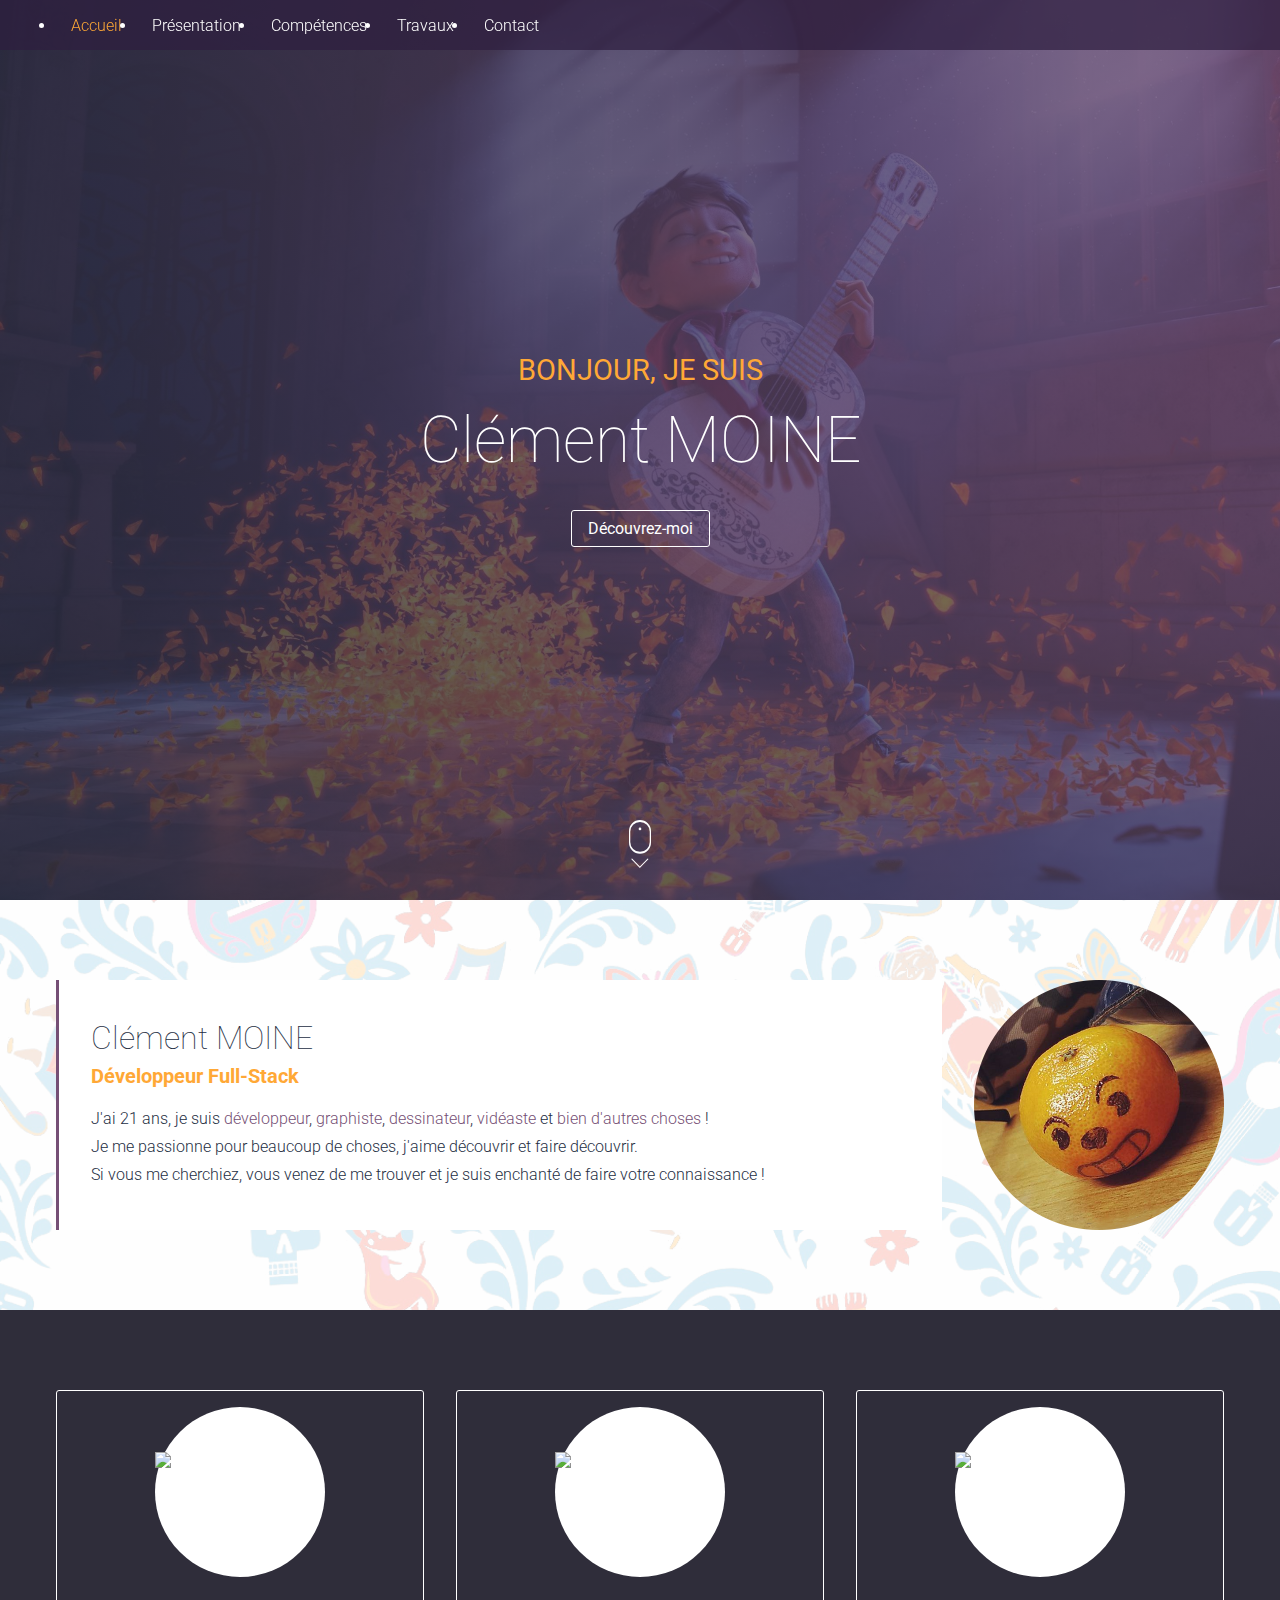
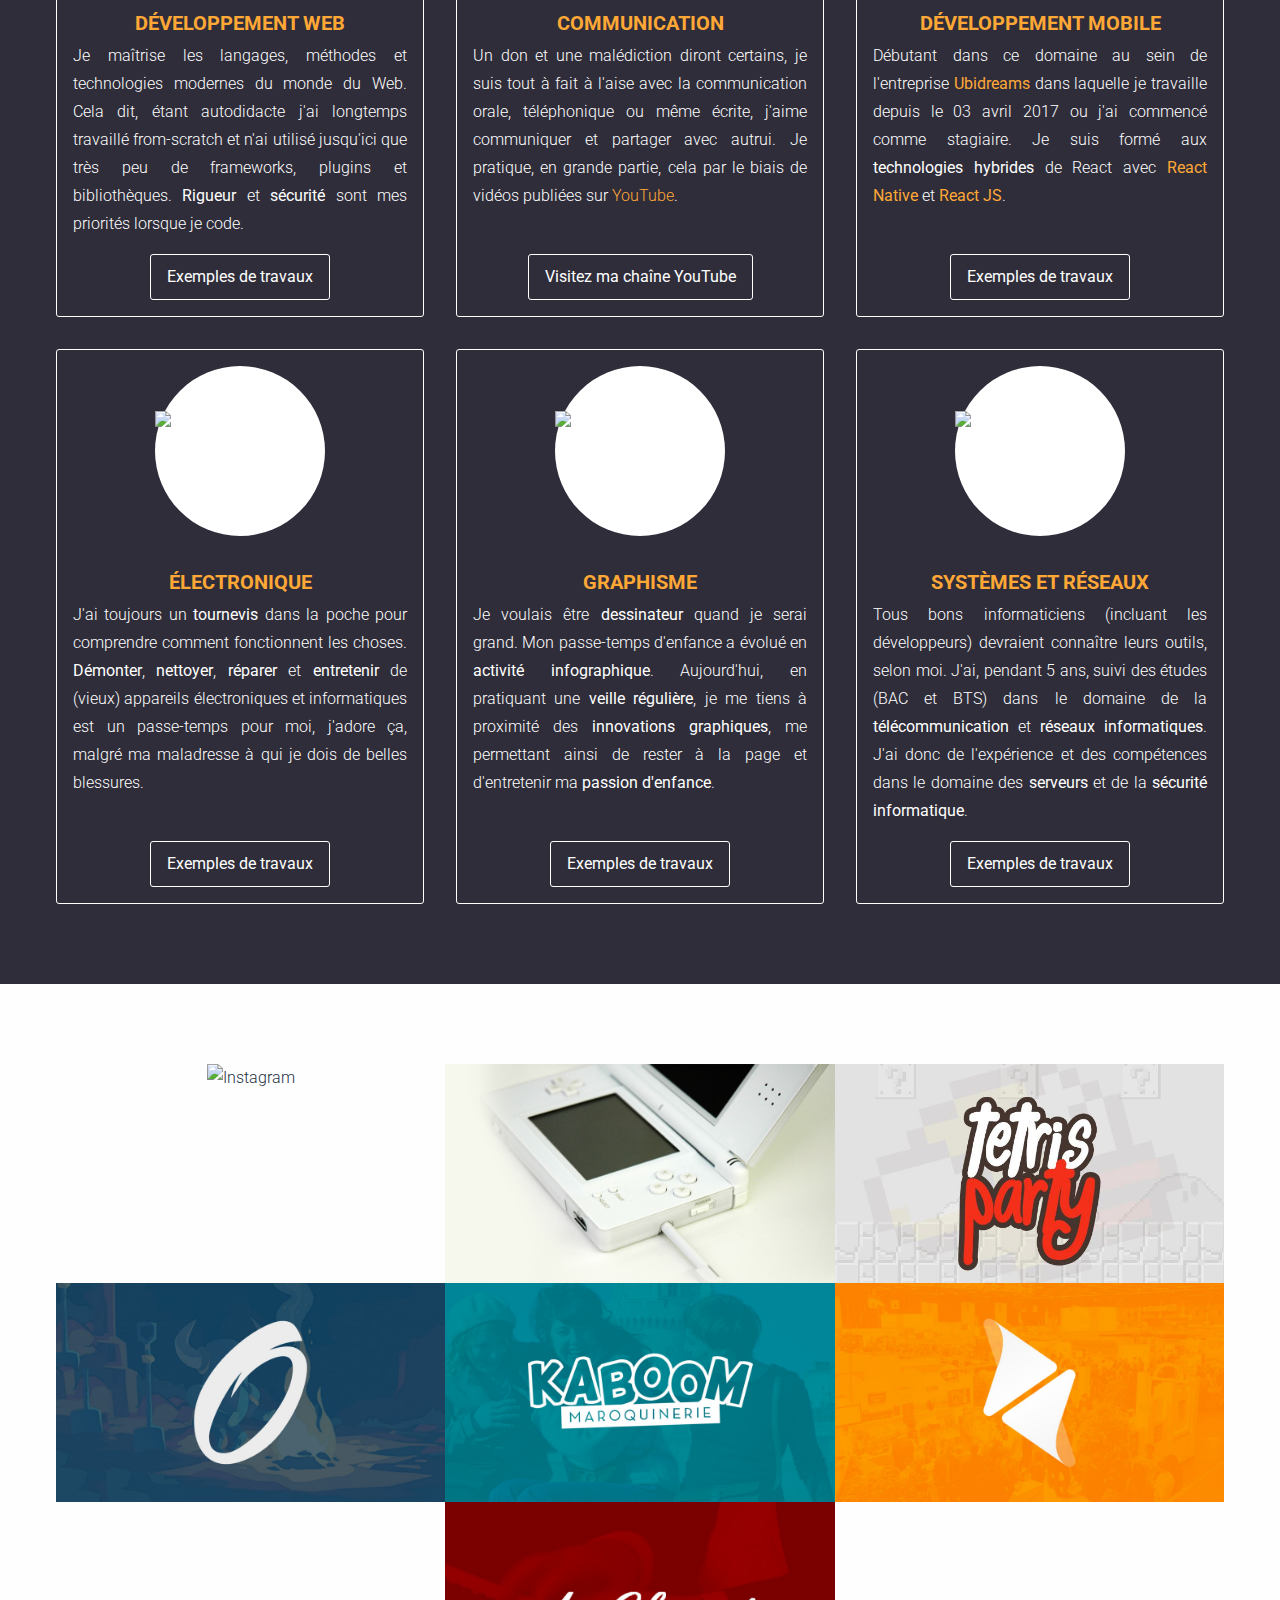
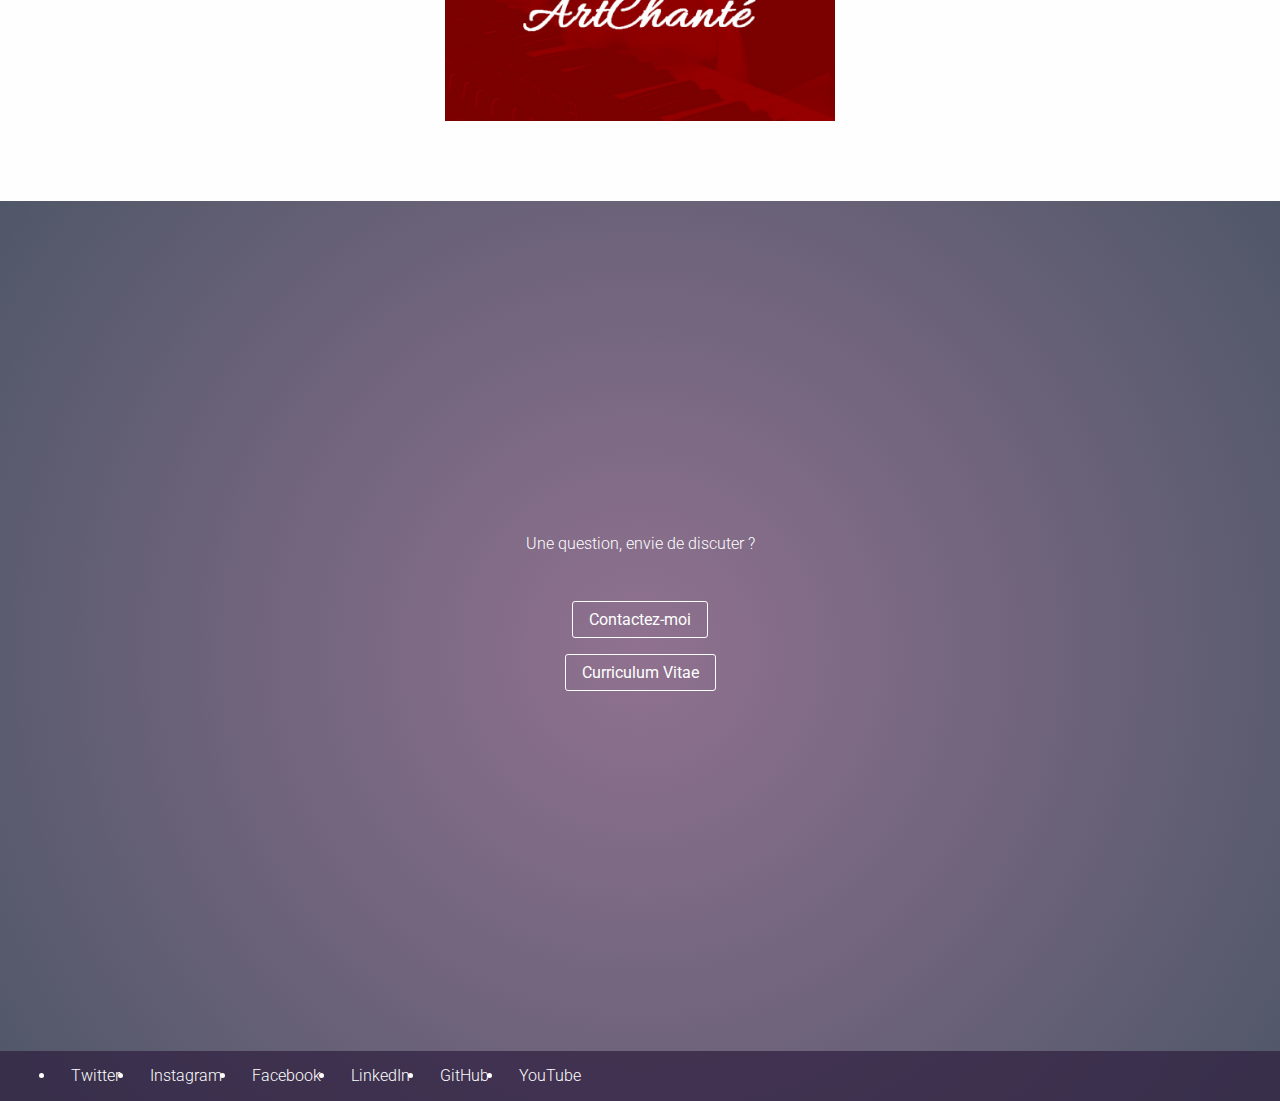
==== commit 911ba5c3: "Add blank secured target to outlink" ====
--- a/index.html
+++ b/index.html
@@ -243,7 +243,7 @@
                 <p>Open Game est un site sur lequel vous retrouverez l'univers vidéo-ludique par des aspects très divers au travers d'articles, news, tests et vidéos. C'est l'endroit où vous pourrez vous rendre pour vous informer, vous amuser et vous divertir !</p>
                 <p>Ce site est mon premier projet personnel dans le domaine du web que j'ai développé en apprenant de manière autodidacte sans le moindre framework ou base préconçue, il comporte une partie membres, un espace de commentaires, un créateur d'articles et un gestionnaire de messagerie interne.</p>
                 <p>Si la création d'un tel <strong>gestionnaire de contenu (CMS)</strong> m'a demandé du temps, il n'en reste pas moins un excellent point de départ dans le monde du web puisqu'il s'agit là du site qui m'a fait apprendre le <strong>HTML</strong>, le <strong>CSS</strong>, le <strong>Javascript</strong>, le <strong>SQL</strong> ainsi le <strong>PHP</strong>.</p>
-                <p><a title='Consulter le site' href='http://openga.me' class='button purple'>Consulter le site</a></p>
+                <p><a title='Consulter le site' href='http://openga.me' target='_blank' rel='noopener noreferrer' class='button purple'>Consulter le site</a></p>
               </div>
             </div>
           </li>
@@ -265,7 +265,7 @@
                 <img class='mockup' src='./assets/images/projects/kaboom/mockup.png' alt='Mockup Kaboom' title='Mockup Kaboom'>
                 <p>Ce projet a été très formateur pour moi ainsi que pour mon équipe puisqu'il s'agissait là de notre première expérience avec de vrais clients accompagnés de leurs besoins et leurs demandes aussi complexes que farfelu(e)s (sans offenses bien-sûr). C'était notamment la première fois que nous pouvions pratiquer les <strong>méthodes agiles</strong> pour travailler de la manière la plus organisée possible.</p>
                 <p>Ce site a pour objectif de présenter la micro-entreprise Kaboom Maroquinerie basée sur la Rochelle au travers d'un <strong>site vitrine</strong> ainsi qu'une <strong>partie commerciale</strong> permettant d'étendre sa clientèle à un plus large public. Le site a été conçu sous <strong>Wordpress</strong> pour la partie vitrine, la partie <strong>e-commerciale</strong> a été faite sous <strong>WooCommerce</strong>.</p>
-                <p><a title='Consulter le site' href='http://www.kaboom-maroquinerie.fr/' class='button purple'>Consulter le site</a></p>
+                <p><a title='Consulter le site' href='http://www.kaboom-maroquinerie.fr/' target='_blank' rel='noopener noreferrer' class='button purple'>Consulter le site</a></p>
               </div>
             </div>
           </li>
@@ -279,12 +279,14 @@
             </figure>
             <div class='popup'>
               <div class='header'>
-                <h3>My Tradeshow - You will never doc alone</h3>
-                <button class='close'>Fermer</button>
-              </div>
-              <div class='content error'>
-                <p>Ce projet est en cours de réalisation chez Ubidreams et n'est, à l'heure actuelle, pas montrable au public.</p>
-                <p class='center'><img src='./assets/images/projects/my_tradeshow/sad.png' alt='Triste' title='Triste'></p>
+                <h3>My Tradeshow - Application CROSS SALON</h3>
+                <button class='close'>Fermer</button>
+              </div>
+              <div class='content'>
+                <img class='banner' src='./assets/images/projects/my_tradeshow/banner.jpg' alt='Bannière My Tradeshow' title='Bannière My Tradeshow'>
+                <p>Projet sur lequel j’ai travaillé durant la majorité de mon stage de formation chez Ubidreams. Il s'agit d'une application permettant de créer des <strong>stands d’exposition connectés</strong>. Entendez par là la mise en relation et l’interaction d’un <strong>appareil technologique</strong> comme votre <strong>smart-phone</strong>, votre <strong>tablette</strong> ou même votre <strong>montre connectée</strong> avec une installation aussi simple qu’un lot de chaises et une table en bois. L’objectif de ces stands connectés est de permettre une <strong>interaction entre les exposants et les visiteurs</strong> d’une exposition pour leur proposer divers services.</p>
+                <p>Ce projet est l'un des plus complet auquel j'ai pu participer car il regroupait la <strong>conception d'une application mobile</strong>, la <strong>création d'un back-office de gestion</strong>, <strong>recherche et développement</strong> autour de la <strong>technologie de l'ultrason</strong> et enfin tout l'aspect obscur qui enveloppe la création d'un produit à savoir la <strong>publicité</strong>, les <strong>réunions de communication</strong>, <strong>recherche de partenaires et clients</strong> ... Tout ceci s'est déroulé et organisé autour d'une <strong>structure dite agile</strong> (<a href='http://sciences.univ-larochelle.fr/lp-creation-multimedia'><strong>méthodes agiles</strong></a>) dès que les premières idées liées au projet sont apparues jusqu'à aujourd'hui où le produit continu d'être développé chez Ubidreams.</p>
+                <p><a title='Consulter le site' href='http://www.mytradeshow.fr/' target='_blank' rel='noopener noreferrer' class='button purple'>Consulter le site</a></p>
               </div>
             </div>
           </li>
@@ -306,7 +308,7 @@
                 <img class='mockup' src='./assets/images/projects/artchante/mockup.png' alt='Mockup ArtChante' title='Mockup ArtChante'>
                 <p>Ce projet a été très formateur pour moi ainsi que pour mon équipe puisqu'il s'agissait là de notre première expérience avec de vrais clients accompagnés de leurs besoins et leurs demandes aussi complexes que farfelu(e)s (sans offenses bien-sûr). C'était notamment la première fois que nous pouvions pratiquer les <strong>méthodes agiles</strong> pour travailler de la manière la plus organisée possible.</p>
                 <p>Ce site a pour objectif de présenter l'école de piano et chant ArtChanté basée sur la Rochelle au travers d'un <strong>site vitrine</strong> ainsi qu'une partie de <strong>réservation des cours en ligne</strong> pour les élèves. Le site a été conçu sous <strong>Wordpress</strong> pour la partie vitrine, la partie réservation a été réalisée et pensée par mes collègues et moi-même.</p>
-                <p><a title='Consulter le site' href='http://www.artchante.fr/' class='button purple'>Consulter le site</a></p>
+                <p><a title='Consulter le site' href='http://www.artchante.fr/' target='_blank' rel='noopener noreferrer' class='button purple'>Consulter le site</a></p>
               </div>
             </div>
           </li>
--- a/assets/css/main.css
+++ b/assets/css/main.css
@@ -1 +1 @@
-@import url(reset.css);@import url(https://fonts.googleapis.com/css?family=Roboto:100,300,400,500,700,900);@import url(fonts/font-awesome/css/font-awesome.min.css);*{margin:0;padding:0;box-sizing:border-box}body{font-family:Roboto,sans-serif;color:#252e43;font-weight:300;background-color:#fbfbfb}a{color:inherit;text-decoration:none}.wrapper{padding-left:1em;padding-right:1em;max-width:1200px;margin:0 auto}img{display:block;max-width:100%}a.button,button{-moz-appearance:none;-webkit-appearance:none;-webkit-border-radius:3px;-moz-border-radius:3px;border-radius:3px;-moz-background-clip:padding;-webkit-background-clip:padding-box;background-clip:padding-box;padding-top:.5em;padding-bottom:.5em;padding-left:1em;padding-right:1em;font-family:inherit;font-size:1em;font-weight:400;border:1px solid #fff;background:0 0;color:#fff}a.button:hover,button:hover{background:#fff;color:#754f75;cursor:pointer}a.button.purple,button.purple{border-color:#754f75;color:#754f75}a.button.purple:hover,button.purple:hover{background:#754f75;color:#fff}nav{display:-webkit-flex;display:-ms-flexbox;display:-ms-flex;display:flex;-webkit-flex-direction:row;-ms-flex-direction:row;flex-direction:row;-webkit-flex:1;-ms-flex:1;flex:1;color:#fff;background-color:rgba(45,30,63,.7)}nav ul{display:-webkit-flex;display:-ms-flexbox;display:-ms-flex;display:flex;-webkit-flex:1;-ms-flex:1;flex:1;-webkit-flex-wrap:wrap;-ms-flex-wrap:wrap;flex-wrap:wrap;-webkit-flex-direction:row;-ms-flex-direction:row;flex-direction:row;-webkit-align-items:center;-ms-align-items:center;align-items:center;padding-left:1em;padding-right:1em;max-width:1200px;margin:0 auto}nav ul li a{display:-webkit-flex;display:-ms-flexbox;display:-ms-flex;display:flex;-webkit-align-items:center;-ms-align-items:center;align-items:center;padding-left:15px;padding-right:15px;height:50px}nav ul li a.active,nav ul li a:hover{color:#ffa836}nav ul li a[href]:hover{box-shadow:inset 0 -3px 0 #ffa836}header{display:-webkit-flex;display:-ms-flexbox;display:-ms-flex;display:flex;-webkit-align-items:center;-ms-align-items:center;align-items:center;-webkit-justify-content:center;-ms-justify-content:center;justify-content:center;-webkit-flex-direction:column;-ms-flex-direction:column;flex-direction:column;position:relative;height:100vh;min-height:500px;color:#fff;text-align:center}header:after,header:before{content:'';position:absolute;top:0;left:0;right:0;bottom:0}header:before{background-image:-moz-radial-gradient(top right,circle,#754f75,#252e43 100%);background-image:-ms-radial-gradient(top right,circle,#754f75,#252e43 100%);background-image:-webkit-gradient(radial,center center,0,center center,460,from(#754f75),to(#252e43));background-image:-webkit-radial-gradient(top right,circle,#754f75,#252e43 100%);background-image:-o-radial-gradient(top right,circle,#754f75,#252e43 100%);-webkit-opacity:.8;-moz-opacity:.8;opacity:.8;z-index:-1}header:after{background-image:url(../images/header.jpg);background-position:center;background-repeat:no-repeat;background-size:cover;background-attachment:fixed;z-index:-2}header nav{position:fixed;top:0;left:0;right:0;z-index:100}header h1{display:-webkit-flex;display:-ms-flexbox;display:-ms-flex;display:flex;-webkit-align-items:center;-ms-align-items:center;align-items:center;-webkit-flex-direction:column;-ms-flex-direction:column;flex-direction:column;font-size:4em;font-weight:lighter;margin-bottom:2rem}header h1 span{margin-bottom:1rem;font-size:.45em;font-weight:initial;text-transform:uppercase;color:#ffa836}header button.menu{display:none}header img.scroll-info{-webkit-align-self:center;-ms-align-self:center;align-self:center;margin:0 auto;position:absolute;height:3em;bottom:2em;left:0;right:0}main section{padding-top:5em;padding-bottom:5em;position:relative}main section article{display:-webkit-flex;display:-ms-flexbox;display:-ms-flex;display:flex;-webkit-flex-wrap:wrap;-ms-flex-wrap:wrap;flex-wrap:wrap;-webkit-flex-direction:row;-ms-flex-direction:row;flex-direction:row;padding-left:1em;padding-right:1em;max-width:1200px;margin:0 auto;color:#252e43;line-height:1.75em}main section article h2{display:none;flex:0 0 100%}main section article h3{font-size:1.25em;color:#ffa836;padding-bottom:.25em;text-transform:uppercase}main section.presentation{-webkit-align-items:center;-ms-align-items:center;align-items:center;-webkit-justify-content:center;-ms-justify-content:center;justify-content:center}main section.presentation:after,main section.presentation:before{content:'';position:absolute;top:0;left:0;right:0;bottom:0}main section.presentation:before{-webkit-opacity:.8;-moz-opacity:.8;opacity:.8;background-color:#fff;z-index:-1}main section.presentation:after{background-image:url(../images/presentation.png);background-position:center;background-repeat:no-repeat;background-size:cover;background-attachment:fixed;z-index:-2}main section.presentation .details{-webkit-flex:1;-ms-flex:1;flex:1;display:-webkit-flex;display:-ms-flexbox;display:-ms-flex;display:flex;-webkit-flex-direction:column;-ms-flex-direction:column;flex-direction:column;-webkit-justify-content:center;-ms-justify-content:center;justify-content:center;text-align:justify;margin-right:2em;background:#fff;padding:2em;border-left:3px solid #754f75}main section.presentation .details a[href]:not(.button){color:#754f75}main section.presentation .flip{-webkit-flex:0 1 250px;-ms-flex:0 1 250px;flex:0 1 250px;min-height:250px;min-width:250px;position:relative}main section.presentation .flip img{-webkit-transition:all 1s ease;-moz-transition:all 1s ease;-ms-transition:all 1s ease;-o-transition:all 1s ease;-webkit-transform-style:preserve-3d;-moz-transform-style:preserve-3d;-ms-transform-style:preserve-3d;-o-transform-style:preserve-3d;transform-style:preserve-3d;backface-visibility:hidden;-webkit-backface-visibility:hidden;width:250px;min-height:250px;height:100%;position:absolute;left:0;right:0;bottom:0;top:0}main section.presentation .flip img:first-of-type{z-index:2}main section.presentation .flip img:last-of-type{-webkit-transform:rotateY(180deg);-moz-transform:rotateY(180deg);-ms-transform:rotateY(180deg);-o-transform:rotateY(180deg);transform:rotateY(180deg)}main section.presentation .flip:hover img:first-of-type{-webkit-transform:rotateY(180deg);-moz-transform:rotateY(180deg);-ms-transform:rotateY(180deg);-o-transform:rotateY(180deg);transform:rotateY(180deg)}main section.presentation .flip:hover img:last-of-type{-webkit-transform:rotateY(0);-moz-transform:rotateY(0);-ms-transform:rotateY(0);-o-transform:rotateY(0);transform:rotateY(0)}main section.presentation h3{color:#252e43;font-size:2em;font-weight:lighter;line-height:1em;text-transform:none}main section.presentation h4{font-size:1.25em;color:#ffa836;padding-bottom:.75em}main section.skills{background-color:#2f2d3a}main section.skills article{color:#fff}main section.skills article ul{display:-webkit-flex;display:-ms-flexbox;display:-ms-flex;display:flex;-webkit-flex-wrap:wrap;-ms-flex-wrap:wrap;flex-wrap:wrap;-webkit-flex-direction:row;-ms-flex-direction:row;flex-direction:row;-webkit-justify-content:center;-ms-justify-content:center;justify-content:center}main section.skills article ul li{-webkit-flex:1 1 33.33333333%;-ms-flex:1 1 33.33333333%;flex:1 1 33.33333333%;display:-webkit-flex;display:-ms-flexbox;display:-ms-flex;display:flex;-webkit-flex-direction:column;-ms-flex-direction:column;flex-direction:column;-webkit-align-items:center;-ms-align-items:center;align-items:center;-webkit-justify-content:space-between;-ms-justify-content:space-between;justify-content:space-between;margin-bottom:3em;vertical-align:top;box-sizing:border-box;text-align:center}main section.skills article ul li:not(:first-of-type):not(:last-of-type){padding-left:1em;padding-right:1em}main section.skills article ul li:first-of-type{padding-right:1em}main section.skills article ul li:last-of-type{padding-left:1em}main section.skills article ul li div.content{-webkit-flex:1;-ms-flex:1;flex:1;-webkit-align-items:center;-ms-align-items:center;align-items:center;text-align:justify}main section.skills article ul li div.content a[href]:not(.button){color:#ffa836}main section.skills article ul li div.content strong{font-weight:400}main section.skills article ul li .button{margin-top:1em}main section.skills article ul li figure{display:-webkit-flex;display:-ms-flexbox;display:-ms-flex;display:flex;-webkit-align-items:center;-ms-align-items:center;align-items:center;-webkit-justify-content:center;-ms-justify-content:center;justify-content:center;-webkit-border-radius:50%;-moz-border-radius:50%;border-radius:50%;-moz-background-clip:padding;-webkit-background-clip:padding-box;background-clip:padding-box;background-color:#fff;width:170px;height:170px;margin-bottom:2em}main section.skills article ul li figure img{height:80px}main section.skills article ul li figure figcaption{display:none}main section.projects ul{display:-webkit-flex;display:-ms-flexbox;display:-ms-flex;display:flex;-webkit-flex-wrap:wrap;-ms-flex-wrap:wrap;flex-wrap:wrap;-webkit-flex-direction:row;-ms-flex-direction:row;flex-direction:row;-webkit-justify-content:center;-ms-justify-content:center;justify-content:center}main section.projects ul li{-webkit-flex:1 1 33.33333333%;-ms-flex:1 1 33.33333333%;flex:1 1 33.33333333%;display:-webkit-flex;display:-ms-flexbox;display:-ms-flex;display:flex;-webkit-flex-direction:column;-ms-flex-direction:column;flex-direction:column;-webkit-align-items:center;-ms-align-items:center;align-items:center}main section.projects ul li figure{position:relative}main section.projects ul li figure:hover img{-webkit-filter:grayscale(0);filter:grayscale(0)}main section.projects ul li figure:hover figcaption{opacity:1}main section.projects ul li figure img{-webkit-filter:grayscale(100%);filter:grayscale(100%);-webkit-transition:all .2s;-moz-transition:all .2s;-ms-transition:all .2s;-o-transition:all .2s;width:100%;height:auto;object-fit:contain}main section.projects ul li figure figcaption{display:-webkit-flex;display:-ms-flexbox;display:-ms-flex;display:flex;-webkit-align-items:center;-ms-align-items:center;align-items:center;-webkit-flex-direction:column;-ms-flex-direction:column;flex-direction:column;-webkit-justify-content:center;-ms-justify-content:center;justify-content:center;-webkit-transition:opacity .2s;-moz-transition:opacity .2s;-ms-transition:opacity .2s;-o-transition:opacity .2s;opacity:0;position:absolute;top:0;left:0;right:0;bottom:0;background-color:rgba(37,46,67,.7);color:#fff;cursor:pointer;text-align:center}main section.projects ul li figure figcaption h3{color:inherit;font-weight:bolder}.popup{display:-webkit-flex;display:-ms-flexbox;display:-ms-flex;display:flex;-webkit-align-items:center;-ms-align-items:center;align-items:center;-webkit-flex-direction:column;-ms-flex-direction:column;flex-direction:column;-webkit-justify-content:center;-ms-justify-content:center;justify-content:center;position:fixed;left:0;right:0;bottom:100%;top:-100%;opacity:0;background-color:rgba(0,0,0,.9);z-index:100}.popup.active{bottom:0;top:0;opacity:1}.popup .header{display:-webkit-flex;display:-ms-flexbox;display:-ms-flex;display:flex;-webkit-align-items:center;-ms-align-items:center;align-items:center;-webkit-flex-direction:row;-ms-flex-direction:row;flex-direction:row;-webkit-justify-content:space-between;-ms-justify-content:space-between;justify-content:space-between;padding-top:1em;padding-bottom:1em}.popup .header h3{color:#fff}.popup .header .button,.popup .header button{margin-left:1em}.popup .content,.popup .header{width:70%}.popup .content{box-sizing:border-box;background:#fff;padding:1em;min-height:60%;max-height:80%;text-align:center;overflow:auto}.popup .content.error{display:-webkit-flex;display:-ms-flexbox;display:-ms-flex;display:flex;-webkit-align-items:center;-ms-align-items:center;align-items:center;-webkit-flex-direction:column;-ms-flex-direction:column;flex-direction:column;-webkit-justify-content:center;-ms-justify-content:center;justify-content:center}.popup .content.error img{height:5em}.popup .content p{margin-top:1em;margin-bottom:1em;text-align:justify}.popup .content p.center{text-align:center}.popup .content a[href]:not(.button){color:#ffa836}.popup .content .button{display:block;text-align:center}.popup .content .mockup{width:60%;margin:0 auto}.popup .content strong{font-weight:400}.popup .content .fluid-container{position:relative;width:100%;height:0;padding-bottom:56.5%}.popup .content .fluid-container iframe,.popup .content .fluid-container object{position:absolute;width:100%;height:100%;left:0;top:0}footer{display:-webkit-flex;display:-ms-flexbox;display:-ms-flex;display:flex;-webkit-align-items:center;-ms-align-items:center;align-items:center;-webkit-justify-content:center;-ms-justify-content:center;justify-content:center;-webkit-flex-direction:column;-ms-flex-direction:column;flex-direction:column;box-sizing:border-box;position:relative;color:#fff;min-height:600px;padding-bottom:60px}footer p{margin-bottom:3em}footer .button,footer button{margin-bottom:1em}footer:after,footer:before{content:'';position:absolute;top:0;left:0;right:0;bottom:0}footer nav{position:absolute;bottom:0;left:0;right:0;z-index:98}footer nav li span.icon{display:none}footer:before{-webkit-opacity:.8;-moz-opacity:.8;opacity:.8;background-image:-moz-radial-gradient(center,circle,#754f75,#252e43 100%);background-image:-ms-radial-gradient(center,circle,#754f75,#252e43 100%);background-image:-webkit-gradient(radial,center center,0,center center,460,from(#754f75),to(#252e43));background-image:-webkit-radial-gradient(center,circle,#754f75,#252e43 100%);background-image:-o-radial-gradient(center,circle,#754f75,#252e43 100%);z-index:-1}footer:after{background-image:url(../images/footer.jpg);background-repeat:no-repeat;background-size:cover;background-position:center;background-attachment:fixed;z-index:-2}@media screen and (max-width:700px){header nav{background-color:#2f2d3a;width:85%;height:100vh;left:-100%;padding-top:1em;-webkit-transition:.5s all;-moz-transition:.5s all;-ms-transition:.5s all;-o-transition:.5s all}header nav.open{left:0}header nav.open+.overlay{right:0;opacity:.8}header nav ul{-webkit-flex-direction:column;-ms-flex-direction:column;flex-direction:column;-webkit-align-items:flex-start;-ms-align-items:flex-start;align-items:flex-start}header nav ul li{width:100%}header nav ul li a[href]:hover{box-shadow:none}header button.menu{display:block;position:fixed;top:1em;right:1em;z-index:97}header .overlay{position:fixed;top:0;left:0;right:auto;bottom:0;background-color:#000;z-index:99;opacity:0;-webkit-transition:.2s opacity;-moz-transition:.2s opacity;-ms-transition:.2s opacity;-o-transition:.2s opacity}main section.presentation article{-webkit-flex-direction:column;-ms-flex-direction:column;flex-direction:column;-webkit-align-items:center;-ms-align-items:center;align-items:center}main section.presentation article .details{margin-right:0;margin-bottom:2em}main section.skills article ul{-webkit-flex-direction:column;-ms-flex-direction:column;flex-direction:column}main section.skills article ul li{-webkit-flex:1;-ms-flex:1;flex:1}main section.projects ul{-webkit-flex-direction:column;-ms-flex-direction:column;flex-direction:column}main section.projects ul li{-webkit-flex:1;-ms-flex:1;flex:1}.popup .content,.popup .header{width:90%}footer nav ul{-webkit-justify-content:center;-ms-justify-content:center;justify-content:center}footer nav ul li span:not(.icon){display:none}footer nav ul li span.icon{display:block}}+@import url(reset.css);@import url(https://fonts.googleapis.com/css?family=Roboto:100,300,400,500,700,900);@import url(fonts/font-awesome/css/font-awesome.min.css);*{margin:0;padding:0;box-sizing:border-box}body{font-family:Roboto,sans-serif;color:#252e43;font-weight:300;background-color:#fbfbfb}a{color:inherit;text-decoration:none}.wrapper{padding-left:1em;padding-right:1em;max-width:1200px;margin:0 auto}img{display:block;max-width:100%}a.button,button{-moz-appearance:none;-webkit-appearance:none;-webkit-border-radius:3px;-moz-border-radius:3px;border-radius:3px;-moz-background-clip:padding;-webkit-background-clip:padding-box;background-clip:padding-box;padding-top:.5em;padding-bottom:.5em;padding-left:1em;padding-right:1em;font-family:inherit;font-size:1em;font-weight:400;border:1px solid #fff;background:0 0;color:#fff}a.button:hover,button:hover{background:#fff;color:#754f75;cursor:pointer}a.button.purple,button.purple{border-color:#754f75;color:#754f75}a.button.purple:hover,button.purple:hover{background:#754f75;color:#fff}nav{display:-webkit-flex;display:-ms-flexbox;display:-ms-flex;display:flex;-webkit-flex-direction:row;-ms-flex-direction:row;flex-direction:row;-webkit-flex:1;-ms-flex:1;flex:1;color:#fff;background-color:rgba(45,30,63,.7)}nav ul{display:-webkit-flex;display:-ms-flexbox;display:-ms-flex;display:flex;-webkit-flex:1;-ms-flex:1;flex:1;-webkit-flex-wrap:wrap;-ms-flex-wrap:wrap;flex-wrap:wrap;-webkit-flex-direction:row;-ms-flex-direction:row;flex-direction:row;-webkit-align-items:center;-ms-align-items:center;align-items:center;padding-left:1em;padding-right:1em;max-width:1200px;margin:0 auto}nav ul li a{display:-webkit-flex;display:-ms-flexbox;display:-ms-flex;display:flex;-webkit-align-items:center;-ms-align-items:center;align-items:center;padding-left:15px;padding-right:15px;height:50px}nav ul li a.active,nav ul li a:hover{color:#ffa836}nav ul li a[href]:hover{box-shadow:inset 0 -3px 0 #ffa836}header{display:-webkit-flex;display:-ms-flexbox;display:-ms-flex;display:flex;-webkit-align-items:center;-ms-align-items:center;align-items:center;-webkit-justify-content:center;-ms-justify-content:center;justify-content:center;-webkit-flex-direction:column;-ms-flex-direction:column;flex-direction:column;position:relative;height:100vh;min-height:500px;color:#fff;text-align:center}header:after,header:before{content:'';position:absolute;top:0;left:0;right:0;bottom:0}header:before{background-image:-moz-radial-gradient(top right,circle,#754f75,#252e43 100%);background-image:-ms-radial-gradient(top right,circle,#754f75,#252e43 100%);background-image:-webkit-gradient(radial,center center,0,center center,460,from(#754f75),to(#252e43));background-image:-webkit-radial-gradient(top right,circle,#754f75,#252e43 100%);background-image:-o-radial-gradient(top right,circle,#754f75,#252e43 100%);-webkit-opacity:.8;-moz-opacity:.8;opacity:.8;z-index:-1}header:after{background-image:url(../images/header.jpg);background-position:center;background-repeat:no-repeat;background-size:cover;background-attachment:fixed;z-index:-2}header nav{position:fixed;top:0;left:0;right:0;z-index:100}header h1{display:-webkit-flex;display:-ms-flexbox;display:-ms-flex;display:flex;-webkit-align-items:center;-ms-align-items:center;align-items:center;-webkit-flex-direction:column;-ms-flex-direction:column;flex-direction:column;font-size:4em;font-weight:lighter;margin-bottom:2rem}header h1 span{margin-bottom:1rem;font-size:.45em;font-weight:initial;text-transform:uppercase;color:#ffa836}header button.menu{display:none}header img.scroll-info{-webkit-align-self:center;-ms-align-self:center;align-self:center;margin:0 auto;position:absolute;height:3em;bottom:2em;left:0;right:0}main section{padding-top:5em;padding-bottom:5em;position:relative}main section article{display:-webkit-flex;display:-ms-flexbox;display:-ms-flex;display:flex;-webkit-flex-wrap:wrap;-ms-flex-wrap:wrap;flex-wrap:wrap;-webkit-flex-direction:row;-ms-flex-direction:row;flex-direction:row;padding-left:1em;padding-right:1em;max-width:1200px;margin:0 auto;color:#252e43;line-height:1.75em}main section article h2{display:none;flex:0 0 100%}main section article h3{font-size:1.25em;color:#ffa836;padding-bottom:.25em;text-transform:uppercase}main section.presentation{-webkit-align-items:center;-ms-align-items:center;align-items:center;-webkit-justify-content:center;-ms-justify-content:center;justify-content:center}main section.presentation:after,main section.presentation:before{content:'';position:absolute;top:0;left:0;right:0;bottom:0}main section.presentation:before{-webkit-opacity:.8;-moz-opacity:.8;opacity:.8;background-color:#fff;z-index:-1}main section.presentation:after{background-image:url(../images/presentation.png);background-position:center;background-repeat:no-repeat;background-size:cover;background-attachment:fixed;z-index:-2}main section.presentation .details{-webkit-flex:1;-ms-flex:1;flex:1;display:-webkit-flex;display:-ms-flexbox;display:-ms-flex;display:flex;-webkit-flex-direction:column;-ms-flex-direction:column;flex-direction:column;-webkit-justify-content:center;-ms-justify-content:center;justify-content:center;text-align:justify;margin-right:2em;background:#fff;padding:2em;border-left:3px solid #754f75}main section.presentation .details a[href]:not(.button){color:#754f75}main section.presentation .flip{-webkit-flex:0 1 250px;-ms-flex:0 1 250px;flex:0 1 250px;min-height:250px;min-width:250px;position:relative}main section.presentation .flip img{-webkit-transition:all 1s ease;-moz-transition:all 1s ease;-ms-transition:all 1s ease;-o-transition:all 1s ease;-webkit-transform-style:preserve-3d;-moz-transform-style:preserve-3d;-ms-transform-style:preserve-3d;-o-transform-style:preserve-3d;transform-style:preserve-3d;backface-visibility:hidden;-webkit-backface-visibility:hidden;width:250px;min-height:250px;height:100%;position:absolute;left:0;right:0;bottom:0;top:0}main section.presentation .flip img:first-of-type{z-index:2}main section.presentation .flip img:last-of-type{-webkit-transform:rotateY(180deg);-moz-transform:rotateY(180deg);-ms-transform:rotateY(180deg);-o-transform:rotateY(180deg);transform:rotateY(180deg)}main section.presentation .flip:hover img:first-of-type{-webkit-transform:rotateY(180deg);-moz-transform:rotateY(180deg);-ms-transform:rotateY(180deg);-o-transform:rotateY(180deg);transform:rotateY(180deg)}main section.presentation .flip:hover img:last-of-type{-webkit-transform:rotateY(0);-moz-transform:rotateY(0);-ms-transform:rotateY(0);-o-transform:rotateY(0);transform:rotateY(0)}main section.presentation h3{color:#252e43;font-size:2em;font-weight:lighter;line-height:1em;text-transform:none}main section.presentation h4{font-size:1.25em;color:#ffa836;padding-bottom:.75em}main section.skills{background-color:#2f2d3a}main section.skills article{color:#fff}main section.skills article ul{display:-webkit-flex;display:-ms-flexbox;display:-ms-flex;display:flex;-webkit-flex-wrap:wrap;-ms-flex-wrap:wrap;flex-wrap:wrap;-webkit-flex-direction:row;-ms-flex-direction:row;flex-direction:row;-webkit-justify-content:center;-ms-justify-content:center;justify-content:center;margin:-1em}main section.skills article ul li{-webkit-flex:1 1 calc(33.33333333% - 2em);-ms-flex:1 1 calc(33.33333333% - 2em);flex:1 1 calc(33.33333333% - 2em);display:-webkit-flex;display:-ms-flexbox;display:-ms-flex;display:flex;-webkit-flex-direction:column;-ms-flex-direction:column;flex-direction:column;-webkit-align-items:center;-ms-align-items:center;align-items:center;-webkit-justify-content:space-between;-ms-justify-content:space-between;justify-content:space-between;margin:1em;padding:1em;vertical-align:top;box-sizing:border-box;text-align:center;border:1px solid;border-radius:3px}main section.skills article ul li div.content{-webkit-flex:1;-ms-flex:1;flex:1;-webkit-align-items:center;-ms-align-items:center;align-items:center;text-align:justify}main section.skills article ul li div.content a[href]:not(.button){color:#ffa836}main section.skills article ul li div.content strong{font-weight:400}main section.skills article ul li .button{margin-top:1em}main section.skills article ul li figure{display:-webkit-flex;display:-ms-flexbox;display:-ms-flex;display:flex;-webkit-align-items:center;-ms-align-items:center;align-items:center;-webkit-justify-content:center;-ms-justify-content:center;justify-content:center;-webkit-border-radius:50%;-moz-border-radius:50%;border-radius:50%;-moz-background-clip:padding;-webkit-background-clip:padding-box;background-clip:padding-box;background-color:#fff;width:170px;height:170px;margin-bottom:2em}main section.skills article ul li figure img{height:80px}main section.skills article ul li figure figcaption{display:none}main section.projects:after,main section.projects:before{content:'';position:absolute;top:0;left:0;right:0;bottom:0}main section.projects:before{-webkit-opacity:.8;-moz-opacity:.8;opacity:.8;background-color:#fff;z-index:-1}main section.projects:after{background-image:url(../images/presentation.png);background-position:center;background-repeat:no-repeat;background-size:cover;background-attachment:fixed;z-index:-2}main section.projects ul{display:-webkit-flex;display:-ms-flexbox;display:-ms-flex;display:flex;-webkit-flex-wrap:wrap;-ms-flex-wrap:wrap;flex-wrap:wrap;-webkit-flex-direction:row;-ms-flex-direction:row;flex-direction:row;-webkit-justify-content:center;-ms-justify-content:center;justify-content:center}main section.projects ul li{-webkit-flex:0 1 33.33333333%;-ms-flex:0 1 33.33333333%;flex:0 1 33.33333333%;display:-webkit-flex;display:-ms-flexbox;display:-ms-flex;display:flex;-webkit-flex-direction:column;-ms-flex-direction:column;flex-direction:column;-webkit-align-items:center;-ms-align-items:center;align-items:center}main section.projects ul li figure{position:relative}main section.projects ul li figure:hover img{-webkit-filter:grayscale(0);filter:grayscale(0)}main section.projects ul li figure:hover figcaption{opacity:1}main section.projects ul li figure img{-webkit-transition:all .2s;-moz-transition:all .2s;-ms-transition:all .2s;-o-transition:all .2s;width:100%;height:auto;object-fit:contain}main section.projects ul li figure figcaption{display:-webkit-flex;display:-ms-flexbox;display:-ms-flex;display:flex;-webkit-align-items:center;-ms-align-items:center;align-items:center;-webkit-flex-direction:column;-ms-flex-direction:column;flex-direction:column;-webkit-justify-content:center;-ms-justify-content:center;justify-content:center;-webkit-transition:opacity .2s;-moz-transition:opacity .2s;-ms-transition:opacity .2s;-o-transition:opacity .2s;opacity:0;position:absolute;top:0;left:0;right:0;bottom:0;background-color:rgba(45,30,63,.9);color:#fff;cursor:pointer;text-align:center}main section.projects ul li figure figcaption h3{color:inherit;font-weight:bolder}.popup{display:-webkit-flex;display:-ms-flexbox;display:-ms-flex;display:flex;-webkit-align-items:center;-ms-align-items:center;align-items:center;-webkit-flex-direction:column;-ms-flex-direction:column;flex-direction:column;-webkit-justify-content:center;-ms-justify-content:center;justify-content:center;position:fixed;left:0;right:0;bottom:100%;top:-100%;opacity:0;background-color:rgba(0,0,0,.9);z-index:100}.popup.active{bottom:0;top:0;opacity:1}.popup .header{display:-webkit-flex;display:-ms-flexbox;display:-ms-flex;display:flex;-webkit-align-items:center;-ms-align-items:center;align-items:center;-webkit-flex-direction:row;-ms-flex-direction:row;flex-direction:row;-webkit-justify-content:space-between;-ms-justify-content:space-between;justify-content:space-between;padding-top:1em;padding-bottom:1em}.popup .header h3{color:#fff}.popup .header .button,.popup .header button{margin-left:1em}.popup .content,.popup .header{width:70%}.popup .content{box-sizing:border-box;background:#fff;padding:1em;min-height:60%;max-height:80%;text-align:center;overflow:auto}.popup .content.error{display:-webkit-flex;display:-ms-flexbox;display:-ms-flex;display:flex;-webkit-align-items:center;-ms-align-items:center;align-items:center;-webkit-flex-direction:column;-ms-flex-direction:column;flex-direction:column;-webkit-justify-content:center;-ms-justify-content:center;justify-content:center}.popup .content.error img{height:5em}.popup .content p{margin-top:1em;margin-bottom:1em;text-align:justify}.popup .content p.center{text-align:center}.popup .content a[href]:not(.button){color:#ffa836}.popup .content .button{display:block;text-align:center}.popup .content .mockup{width:60%;margin:0 auto}.popup .content strong{font-weight:400}.popup .content .fluid-container{position:relative;width:100%;height:0;padding-bottom:56.5%}.popup .content .fluid-container iframe,.popup .content .fluid-container object{position:absolute;width:100%;height:100%;left:0;top:0}footer{display:-webkit-flex;display:-ms-flexbox;display:-ms-flex;display:flex;-webkit-align-items:center;-ms-align-items:center;align-items:center;-webkit-justify-content:center;-ms-justify-content:center;justify-content:center;-webkit-flex-direction:column;-ms-flex-direction:column;flex-direction:column;box-sizing:border-box;position:relative;color:#fff;height:100vh;min-height:600px;padding-bottom:60px}footer p{margin-bottom:3em}footer .button,footer button{margin-bottom:1em}footer:after,footer:before{content:'';position:absolute;top:0;left:0;right:0;bottom:0}footer nav{position:absolute;bottom:0;left:0;right:0;z-index:98}footer nav li span.icon{display:none}footer:before{-webkit-opacity:.8;-moz-opacity:.8;opacity:.8;background-image:-moz-radial-gradient(center,circle,#754f75,#252e43 100%);background-image:-ms-radial-gradient(center,circle,#754f75,#252e43 100%);background-image:-webkit-gradient(radial,center center,0,center center,460,from(#754f75),to(#252e43));background-image:-webkit-radial-gradient(center,circle,#754f75,#252e43 100%);background-image:-o-radial-gradient(center,circle,#754f75,#252e43 100%);z-index:-1}footer:after{background-image:url(../images/footer.jpg);background-repeat:no-repeat;background-size:cover;background-position:center;background-attachment:fixed;z-index:-2}@media screen and (max-width:700px){header nav{background-color:#2f2d3a;width:85%;height:100vh;left:-100%;padding-top:1em;-webkit-transition:.5s all;-moz-transition:.5s all;-ms-transition:.5s all;-o-transition:.5s all}header nav.open{left:0}header nav.open+.overlay{right:0;opacity:.8}header nav ul{-webkit-flex-direction:column;-ms-flex-direction:column;flex-direction:column;-webkit-align-items:flex-start;-ms-align-items:flex-start;align-items:flex-start}header nav ul li{width:100%}header nav ul li a[href]:hover{box-shadow:none}header button.menu{display:block;position:fixed;top:1em;right:1em;z-index:97}header .overlay{position:fixed;top:0;left:0;right:auto;bottom:0;background-color:#000;z-index:99;opacity:0;-webkit-transition:.2s opacity;-moz-transition:.2s opacity;-ms-transition:.2s opacity;-o-transition:.2s opacity}main section.presentation article{-webkit-flex-direction:column;-ms-flex-direction:column;flex-direction:column;-webkit-align-items:center;-ms-align-items:center;align-items:center}main section.presentation article .details{margin-right:0;margin-bottom:2em}main section.skills article ul{-webkit-flex-direction:column;-ms-flex-direction:column;flex-direction:column}main section.skills article ul li{-webkit-flex:1;-ms-flex:1;flex:1}main section.projects ul{-webkit-flex-direction:column;-ms-flex-direction:column;flex-direction:column}main section.projects ul li{-webkit-flex:1;-ms-flex:1;flex:1}.popup .content,.popup .header{width:90%}footer nav ul{-webkit-justify-content:center;-ms-justify-content:center;justify-content:center}footer nav ul li span:not(.icon){display:none}footer nav ul li span.icon{display:block}}